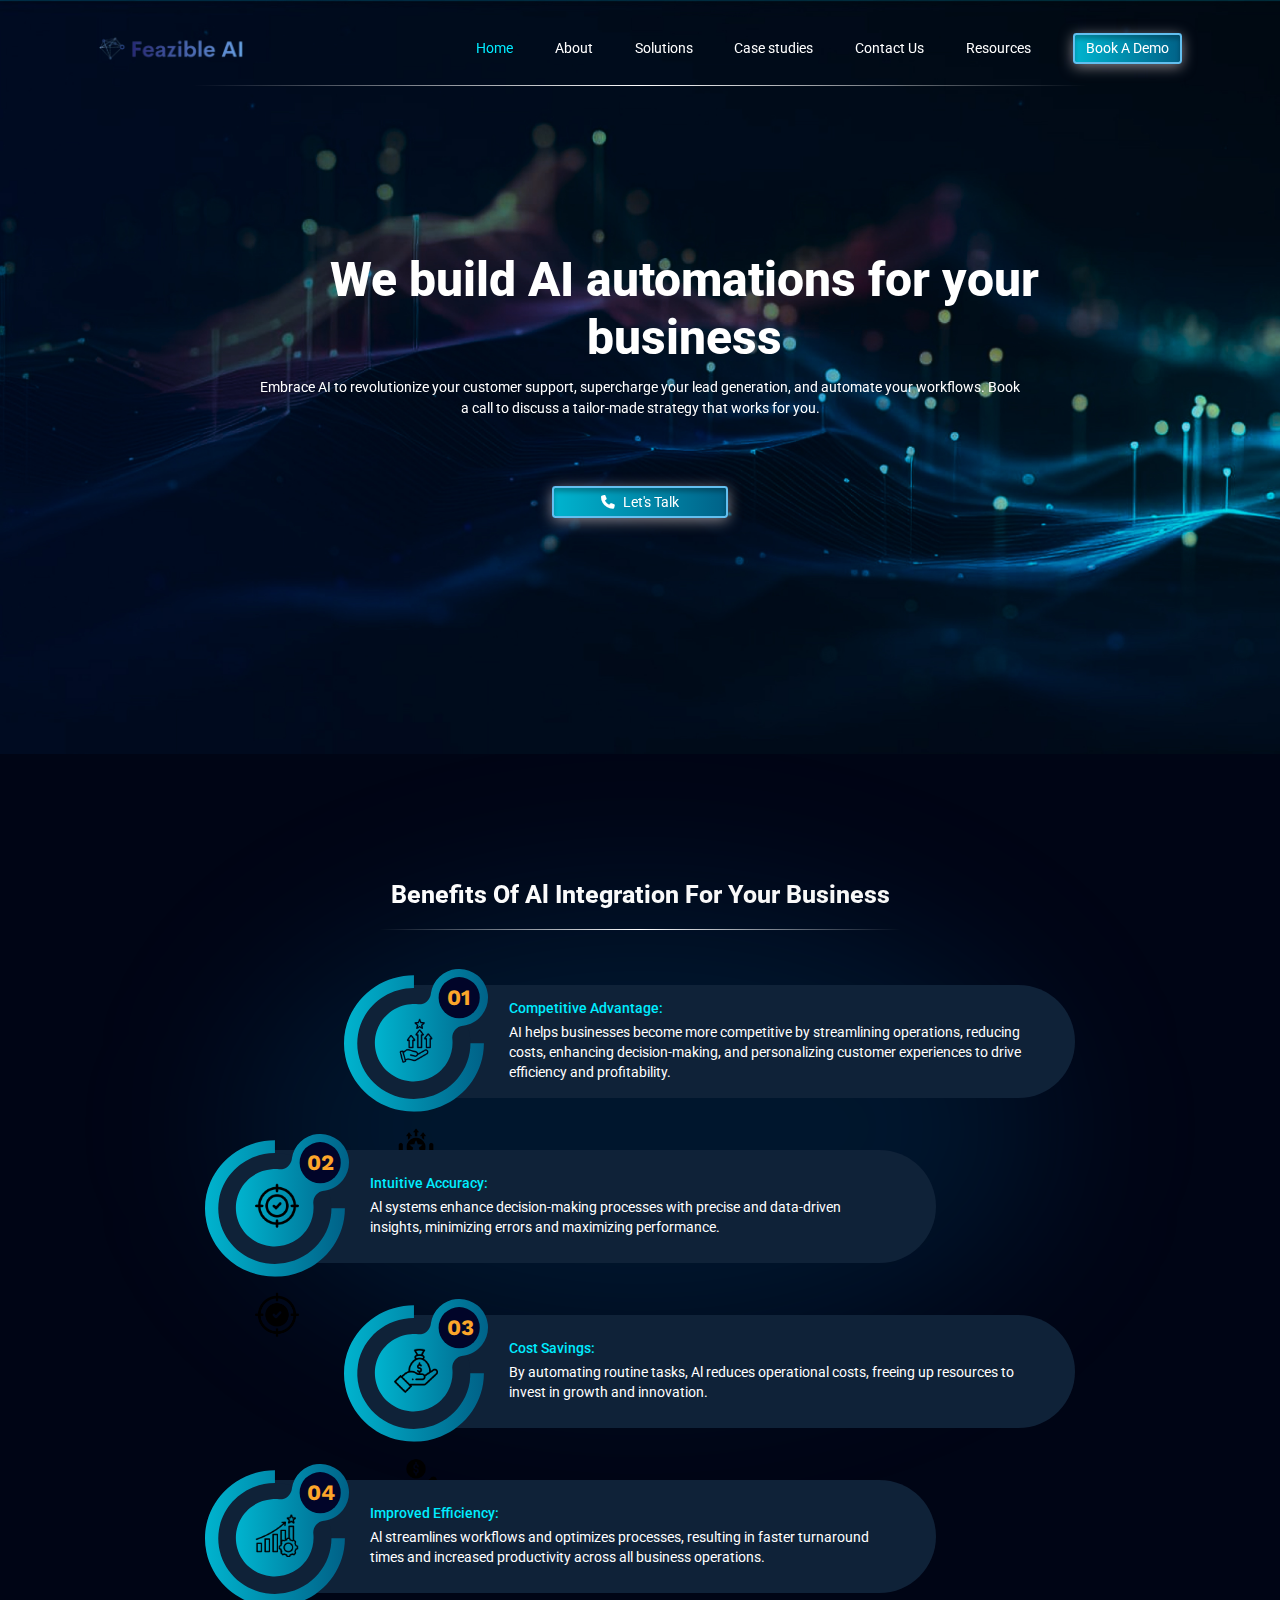
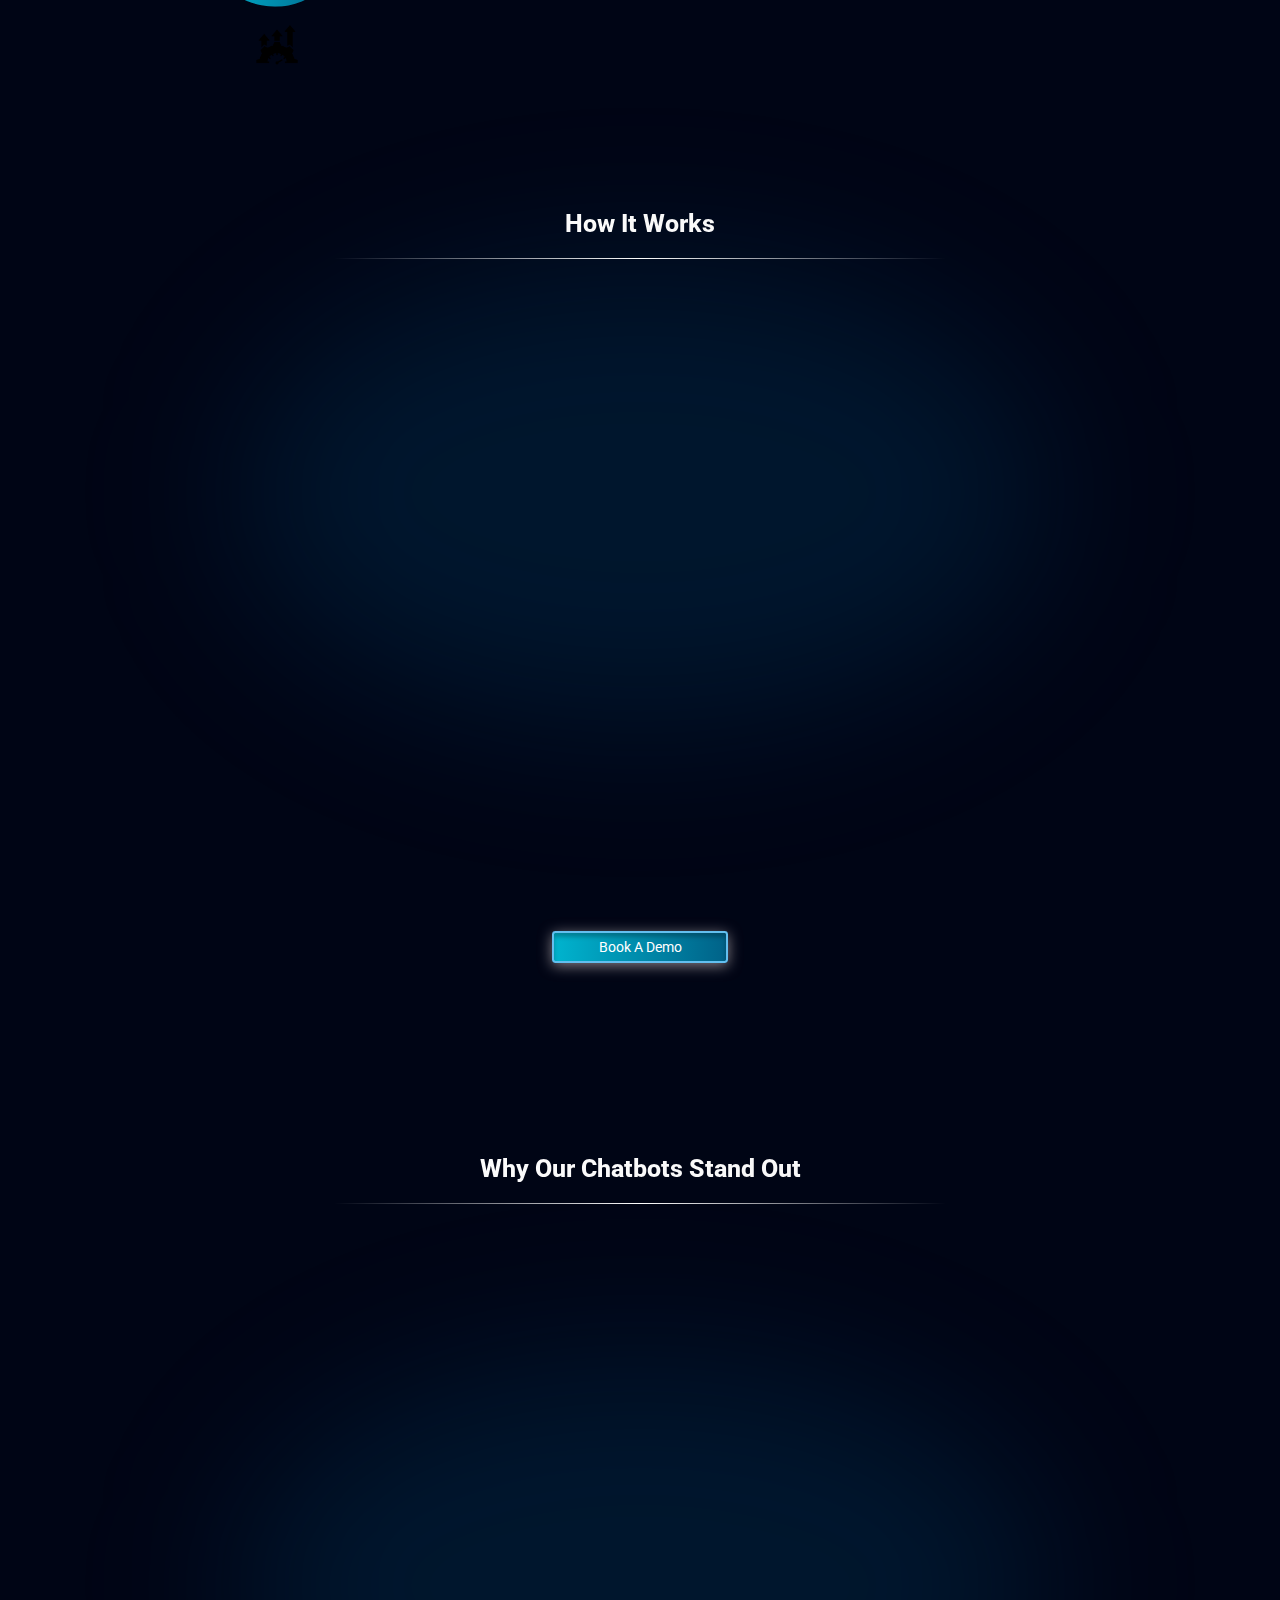
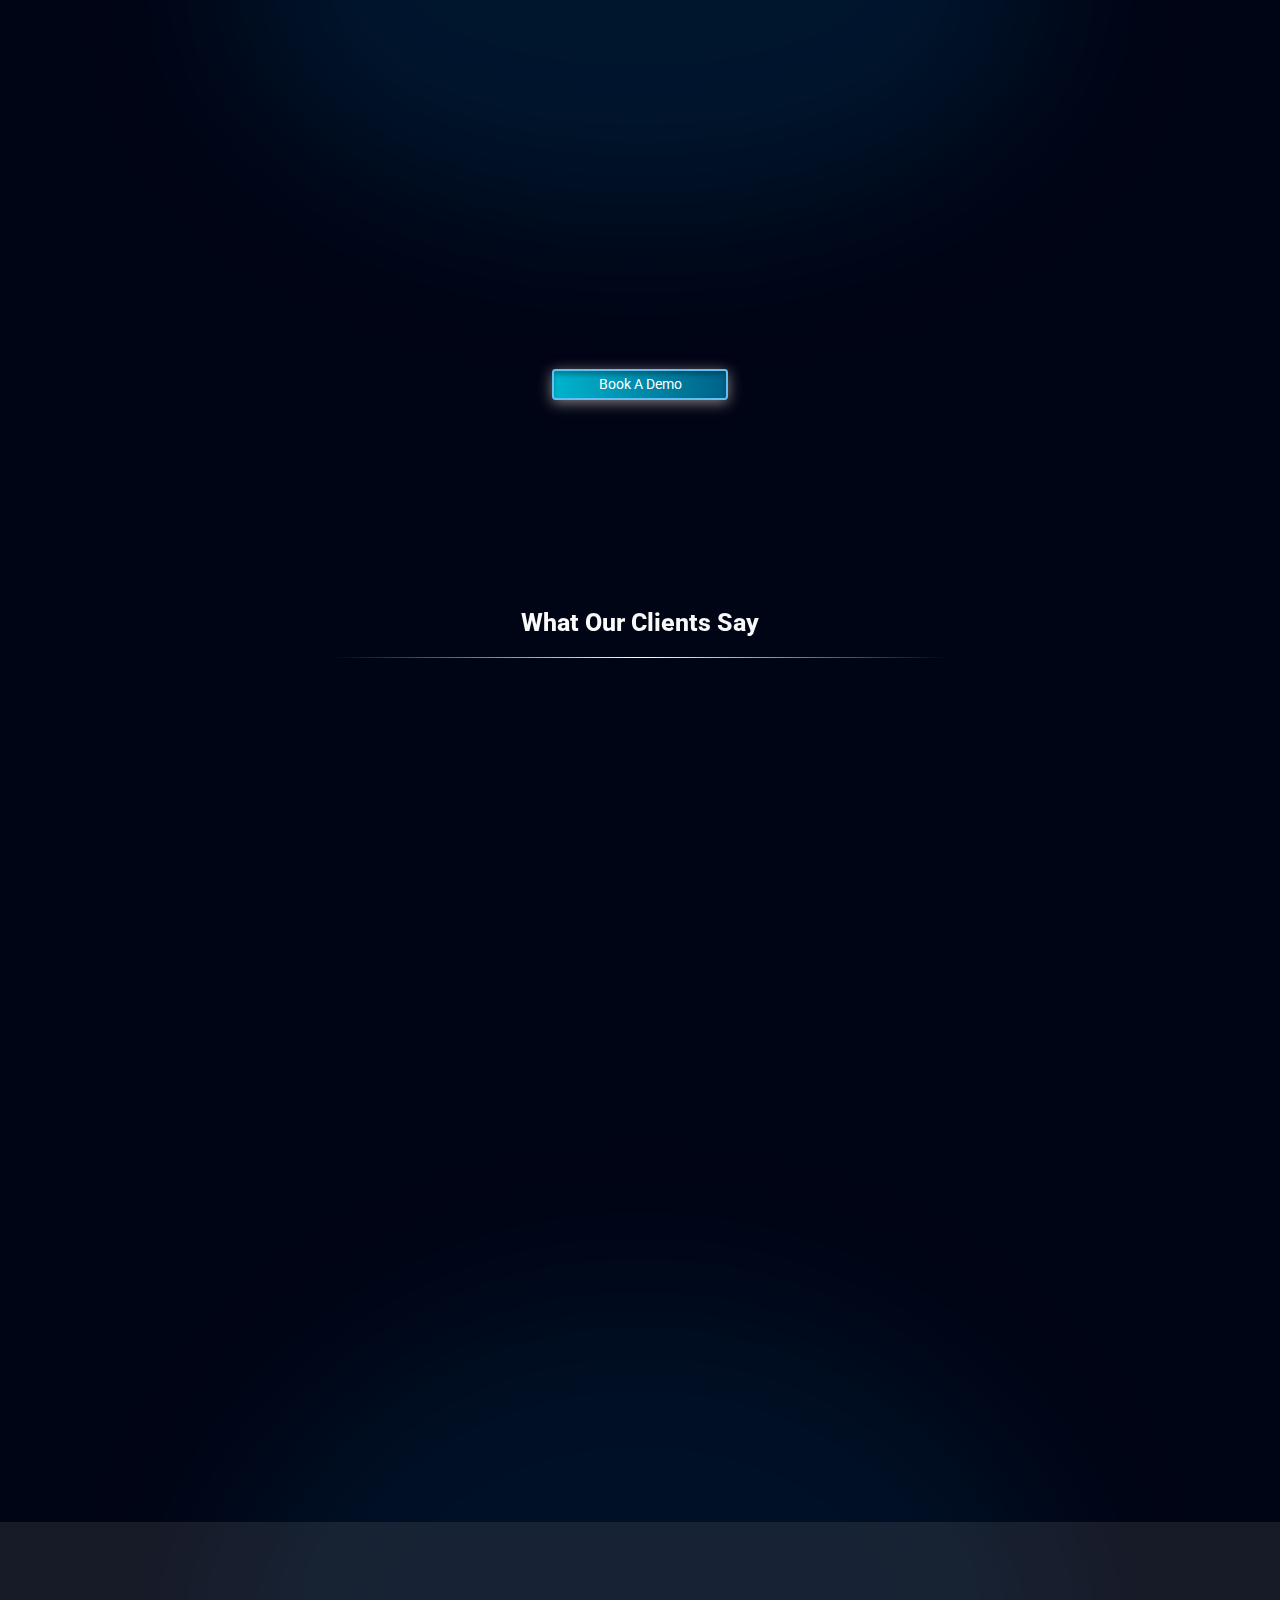
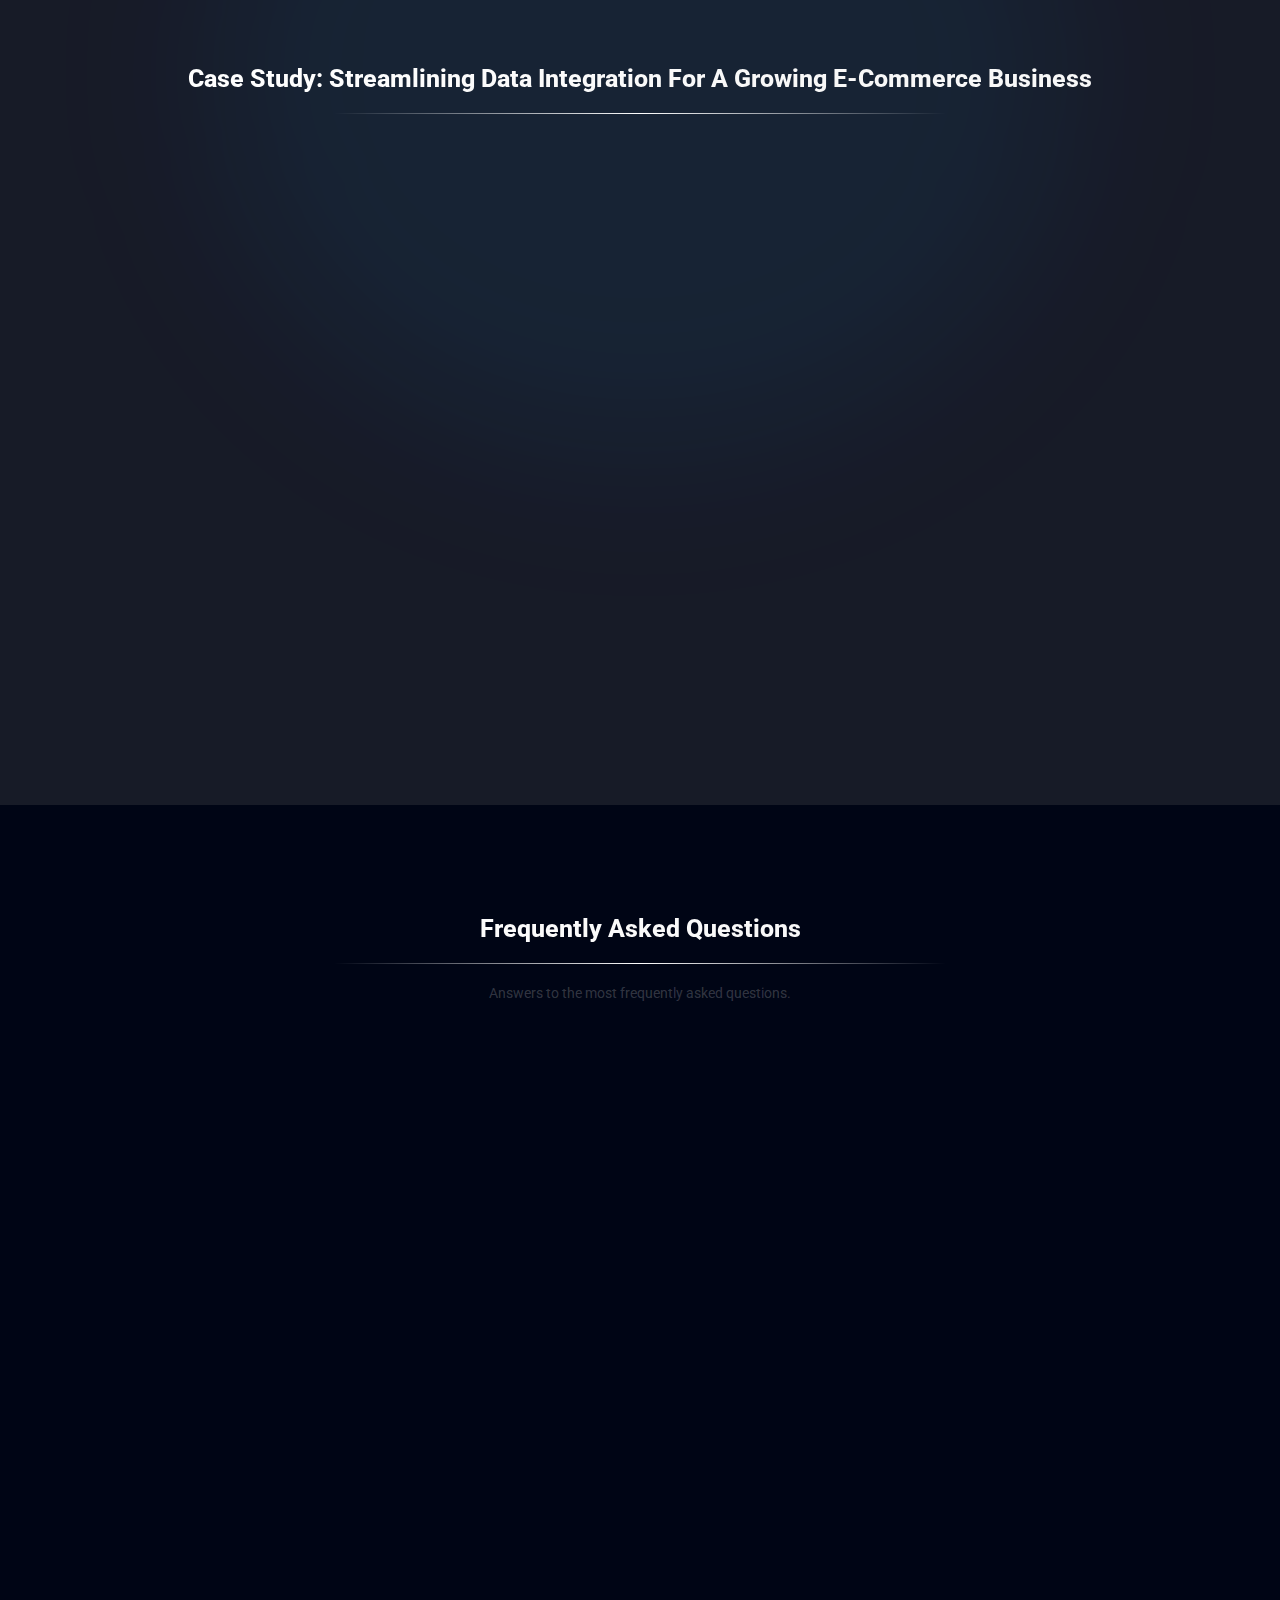
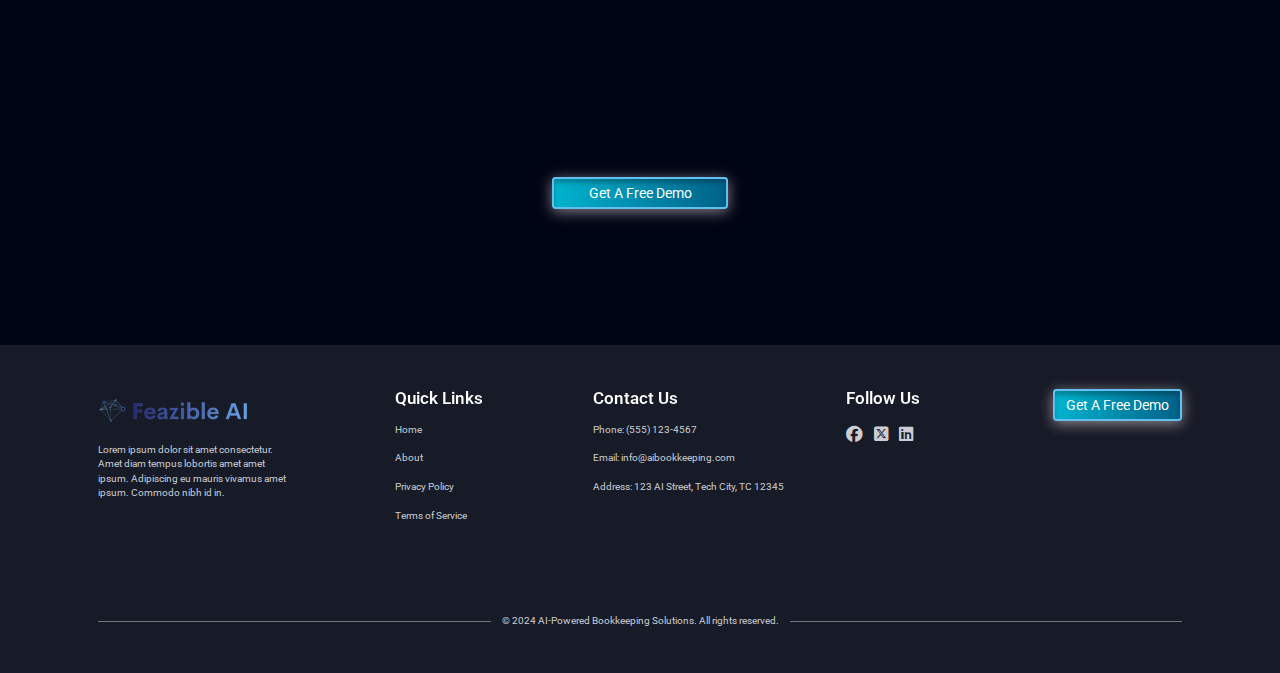
==== chatbot-4.html @ 1bea6822 "added benefits section" ====
<!DOCTYPE html>
<html lang="en">
<head>
    <meta charset="UTF-8">
    <meta name="viewport" content="width=device-width, initial-scale=1.0">
    <link rel="icon" href="favicon.ico" type="image/x-icon">
    <link rel="shortcut icon" href="favicon.ico" type="image/x-icon">
    <title>Feazible AI - Home</title>

    <!-- .......... stylesheets .......... -->
    <link rel="stylesheet" href="assets/css/bootstrap.min.css">
    <link rel="stylesheet" href="assets/css/owl.carousel.min.css">
    <link rel="stylesheet" href="assets/css/style.css">
    <link rel="stylesheet" href="assets/css/aos.css">
    <link rel="stylesheet" href="assets/css/fontawesome.min.css">
</head>
<body>

    <!-- __________________ start header area  __________________ -->
    <header class="header fixed-top">
        <div class="container container_lg">
            <nav class="navbar navbar-expand-xl d-flex justify-content-between py-0">
                <a class="navbar-brand py-0" href="index.html">
                    <img class="header_logo" src="assets/img/feazible-ai.webp" alt="feazible ai">
                </a>
                <div class="header_backDrop"></div>
                <div class="header_navContent" id="header_navContent">
                    <ul class="navbar-nav">
                        <li class="nav-item">
                            <a class="nav-link active" href="index.html">Home</a>
                        </li>
                        <li class="nav-item">
                            <a class="nav-link" href="about.html">About</a>
                        </li>
                        <li class="nav-item">
                            <a class="nav-link" href="solutions.html">Solutions</a>
                        </li>
                        <li class="nav-item">
                            <a class="nav-link" href="case_studies.html">Case studies</a>
                        </li>
                        <li class="nav-item">
                            <a class="nav-link" href="contact_us.html">Contact Us</a>
                        </li>
                        <li class="nav-item">
                            <a class="nav-link" href="resources.html">Resources</a>
                        </li>
                        <li class="nav-item">
                            <a class="btn btn_primary" href="#">Book a demo</a>
                        </li>
                    </ul>
                </div>
                <button class="navbar-toggler menu_toggleBtn" type="button">
                    <span></span>
                    <span></span>
                </button>
            </nav>
        </div>
    </header>
    <!-- __________________ end header area  __________________ -->

    <!-- __________________ start main area  __________________ -->
    <main class="main">

        <!-- ... start hero section ... -->
        <section class="hero_section3">
            <div class="container">
                <div class="row justify-content-center">
                    <div class="col-lg-9">
                        <div class="hero_content">
                            <h1 class="hero_title">We build AI automations for your business</h1>
                            <p class="hero_desc" data-aos="fade-up">Embrace AI to revolutionize your customer support, supercharge your lead generation, and automate your workflows. Book a call to discuss a tailor-made strategy that works for you.</p>
                            <div data-aos="fade-up" data-aos-delay="100">
                                <a class="btn btn_primary" href="#"><i class="fa-solid fa-phone me-2"></i> Let's talk</a>
                            </div>
                        </div>
                    </div>
                </div>
            </div>
        </section>
        <!-- ... end hero section ... -->

        <!-- ... start Benefits of Al Integration for Your Business section ... -->
        <section class="benefits_section">
            <div class="container container_md">
                <div class="wac_content">
                    <h2 class="section_title title_underline">Benefits of Al Integration for Your Business</h2>
                    
                    <div class="benefit_list">
                        <div class="benefit_item">
                            <div class="benefit_content">
                                <div class="benefit_iconBox">
                                    <div class="benefit_num">01</div>
                                    <img class="benefit_icon_1" src="assets/img/chatbot-4/icon-advantage.png" alt="advantage">
                                    <img class="benefit_icon_2" src="assets/img/chatbot-4/icon-advantage-2.png" alt="advantage">
                                </div>
                                <div class="benefit_contentBox">
                                    <h3 class="benefit_title">Competitive Advantage:</h3>
                                    <p class="benefit_desc">AI helps businesses become more competitive by streamlining operations, reducing costs, enhancing decision-making, and personalizing customer experiences to drive efficiency and profitability.</p>
                                </div>
                            </div>
                        </div>
                        <div class="benefit_item">
                            <div class="benefit_content">
                                <div class="benefit_iconBox">
                                    <div class="benefit_num">02</div>
                                    <img class="benefit_icon_1" src="assets/img/chatbot-4/icon-accuracy.png" alt="accuracy">
                                    <img class="benefit_icon_2" src="assets/img/chatbot-4/icon-accuracy-2.png" alt="accuracy">
                                </div>
                                <div class="benefit_contentBox">
                                    <h3 class="benefit_title">Intuitive Accuracy:</h3>
                                    <p class="benefit_desc">Al systems enhance decision-making processes with precise and data-driven insights, minimizing errors and maximizing performance.</p>
                                </div>
                            </div>
                        </div>
                        <div class="benefit_item">
                            <div class="benefit_content">
                                <div class="benefit_iconBox">
                                    <div class="benefit_num">03</div>
                                    <img class="benefit_icon_1" src="assets/img/chatbot-4/icon-savings.png" alt="savings">
                                    <img class="benefit_icon_2" src="assets/img/chatbot-4/icon-savings-2.png" alt="savings">
                                </div>
                                <div class="benefit_contentBox">
                                    <h3 class="benefit_title">Cost Savings:</h3>
                                    <p class="benefit_desc">By automating routine tasks, Al reduces operational costs, freeing up resources to invest in growth and innovation.</p>
                                </div>
                            </div>
                        </div>
                        <div class="benefit_item">
                            <div class="benefit_content">
                                <div class="benefit_iconBox">
                                    <div class="benefit_num">04</div>
                                    <img class="benefit_icon_1" src="assets/img/chatbot-4/icon-efficiency.png" alt="efficiency">
                                    <img class="benefit_icon_2" src="assets/img/chatbot-4/icon-efficiency-2.png" alt="efficiency">
                                </div>
                                <div class="benefit_contentBox">
                                    <h3 class="benefit_title">Improved Efficiency:</h3>
                                    <p class="benefit_desc">Al streamlines workflows and optimizes processes, resulting in faster turnaround times and increased productivity across all business operations.</p>
                                </div>
                            </div>
                        </div>
                    </div>

                </div>
            </div>
        </section>
        <!-- ... end Benefits of Al Integration for Your Business section ... -->

        <!-- ... start how it works section ... -->
        <section class="hiw_section">
            <div class="container">
                <div class="hiw_content">
                    <h2 class="section_title title_underline">how it works</h2>
                    <div class="row hiw_list">
                        <div class="col-lg-4" data-aos="fade-up" data-aos-delay="200">
                            <div class="hiw_item">
                                <h3 class="hiw_title">Understand & Analyze</h3>
                                <p class="hiw_desc">
                                    We start by understanding your unique bookkeeping challenges and reviewing the applications you currently use. <br><br>
                                    From there, we map out the data flow between your systems, ensuring no detail is overlooked.
                                </p>
                                <div class="hiw_itemNum">
                                    <span>01</span>
                                </div>
                            </div>
                        </div>
                        <div class="col-lg-4" data-aos="fade-up" data-aos-delay="0">
                            <div class="hiw_item">
                                <h3 class="hiw_title">Build & Train</h3>
                                <p class="hiw_desc">
                                    We create custom code that integrates all your applications, using advanced techniques like Retrieval-Augmented Generation (RAG), vector embeddings, and API integration. <br><br>
                                    With these methods, we teach the AI to understand your specific needs, ensuring it formats and processes data exactly the way you want.<br><br>
                                    Your data remains secure throughout, hosted on encrypted servers to protect sensitive information.
                                </p>
                                <div class="hiw_itemNum">
                                    <span>02</span>
                                </div>
                            </div>
                        </div>
                        <div class="col-lg-4" data-aos="fade-up" data-aos-delay="200">
                            <div class="hiw_item">
                                <h3 class="hiw_title">Deploy & Integrate</h3>
                                <p class="hiw_desc">
                                    Once trained, we integrate the AI with your system, either directly into your existing software or through a user-friendly interface we provide. <br><br>
                                    Choose to let us manage the back end, or use your own site to access and upload files—it's completely up to you.
                                </p>
                                <div class="hiw_itemNum">
                                    <span>03</span>
                                </div>
                            </div>
                        </div>
                    </div>

                    <div class="text-center">
                        <a class="btn btn_primary" href="#">book a demo</a>
                    </div>
                </div>
            </div>
        </section>
        <!-- ... end how it works section ... -->

        <!-- ... start Why Our Chatbots Stand Out section ... -->
        <section class="woc_section">
            <div class="container">
                <div class="woc_content">
                    <h2 class="section_title title_underline">Why Our Chatbots Stand Out</h2>
                    
                    <div class="woc_items">
                        <div class="woc_item">
                            <div class="woc_itemBox" data-aos="fade-left" data-aos-delay="100">
                                <div class="woc_itemContent">
                                    <h3 class="woc_itemTitle">Human-Like Conversations</h3>
                                    <p class="woc_itemDesc">Our AI understands context, making conversations feel natural and engaging, rather than robotic</p>
                                </div>
                            </div>
                        </div>
                        <div class="woc_item">
                            <div class="woc_itemBox" data-aos="fade-right" data-aos-delay="200">
                                <div class="woc_itemContent">
                                    <h3 class="woc_itemTitle">Multi-Channel Support</h3>
                                    <p class="woc_itemDesc">Deploy your chatbot on your website, mobile app, social media, or messaging platforms, ensuring customers can reach you wherever they are.</p>
                                </div>
                            </div>
                        </div>
                        <div class="woc_item">
                            <div class="woc_itemBox" data-aos="fade-left" data-aos-delay="300">
                                <div class="woc_itemContent">
                                    <h3 class="woc_itemTitle">Advanced Security Protocols</h3>
                                    <p class="woc_itemDesc">From two-factor authentication to encrypted data storage, we ensure that every customer interaction is secure</p>
                                </div>
                            </div>
                        </div>
                        <div class="woc_item">
                            <div class="woc_itemBox" data-aos="fade-right" data-aos-delay="400">
                                <div class="woc_itemContent">
                                    <h3 class="woc_itemTitle">Real-Time Data Access</h3>
                                    <p class="woc_itemDesc">Pulls up-to-date customer information instantly from your internal systems, so responses are always accurate.</p>
                                </div>
                            </div>
                        </div>
                        <div class="woc_item">
                            <div class="woc_itemBox" data-aos="fade-left" data-aos-delay="500">
                                <div class="woc_itemContent">
                                    <h3 class="woc_itemTitle">Continuous Learning</h3>
                                    <p class="woc_itemDesc">The chatbot evolves over time, learning from interactions to improve its responses and provide even better support.</p>
                                </div>
                            </div>
                        </div>
                        <div class="woc_item">
                            <div class="woc_itemBox" data-aos="fade-right" data-aos-delay="600">
                                <div class="woc_itemContent">
                                    <h3 class="woc_itemTitle">Scalable Solutions</h3>
                                    <p class="woc_itemDesc">Whether you need support for a small team or a large enterprise, our AI adapts to your needs and scales effortlessly as your business grows.</p>
                                </div>
                            </div>
                        </div>
                    </div>

                    <div class="text-center">
                        <a class="btn btn_primary" href="#">book a demo</a>
                    </div>
                </div>
            </div>
        </section>
        <!-- ... end Why Our Chatbots Stand Out section ... -->

        <!-- ... start What Our Clients Say section ... -->
        <section class="feedback_section">
            <div class="container">
                <div class="feedback_content">
                    <h2 class="section_title title_underline">What Our Clients Say</h2>
                    
                    <div class="feedback_sliderBox" data-aos="fade-in">
                        <div class="feedback_slider owl-carousel">
                            <div class="feedback_item">
                                <div class="feedback_clientImgBox">
                                    <img class="feedback_clientImg" src="assets/img/home/client-photo.webp" alt="photo" loading="lazy">
                                </div>
                                <div class="feedback_clientInfo">E-Commerce Store Owner</div>
                                <div class="feedback_message">
                                    Integrating our in-house POS system with Xero was a challenge until we found this solution. Now, our data flows smoothly, and it’s easy to track sales from each of our locations
                                </div>
                            </div>
                            <div class="feedback_item">
                                <div class="feedback_clientImgBox">
                                    <img class="feedback_clientImg" src="assets/img/home/client-photo.webp" alt="photo" loading="lazy">
                                </div>
                                <div class="feedback_clientInfo">E-Commerce Store Owner</div>
                                <div class="feedback_message">
                                    Integrating our in-house POS system with Xero was a challenge until we found this solution. Now, our data flows smoothly, and it’s easy to track sales from each of our locations
                                </div>
                            </div>
                            <div class="feedback_item">
                                <div class="feedback_clientImgBox">
                                    <img class="feedback_clientImg" src="assets/img/home/client-photo.webp" alt="photo" loading="lazy">
                                </div>
                                <div class="feedback_clientInfo">E-Commerce Store Owner</div>
                                <div class="feedback_message">
                                    Integrating our in-house POS system with Xero was a challenge until we found this solution. Now, our data flows smoothly, and it’s easy to track sales from each of our locations
                                </div>
                            </div>
                            <div class="feedback_item">
                                <div class="feedback_clientImgBox">
                                    <img class="feedback_clientImg" src="assets/img/home/client-photo.webp" alt="photo" loading="lazy">
                                </div>
                                <div class="feedback_clientInfo">E-Commerce Store Owner</div>
                                <div class="feedback_message">
                                    Integrating our in-house POS system with Xero was a challenge until we found this solution. Now, our data flows smoothly, and it’s easy to track sales from each of our locations
                                </div>
                            </div>
                        </div>
                        <div class="feedback_sliderControl">
                            <button class="btn btn_prev"><i class="fa-solid fa-chevron-left"></i></button>
                            <div class="px-2">
                                <span class="current_number">01</span>
                                <span class="total_number">/ 04</span>
                            </div>
                            <button class="btn btn_next"><i class="fa-solid fa-chevron-right"></i></button>
                        </div>
                    </div>
                </div>
            </div>
        </section>
        <!-- ... end What Our Clients Say section ... -->

        <!-- ... start Case Study section ... -->
        <section class="caseStudy_section">
            <div class="container">
                <div class="caseStudy_content">
                    <h2 class="section_title title_underline">Case Study: Streamlining Data Integration for a Growing E-Commerce Business</h2>
                    <div class="row g-4 g-xl-5">
                        <div class="col-md-6" data-aos="fade-left">
                            <div class="mb-5">
                                <h3 class="caseStudy_title border_left">Client Background</h3>
                                <p class="caseStudy_desc">A financial services firm needed a better way to manage customer inquiries, which ranged from basic account questions to detailed explanations about loans and investments</p>
                            </div>
                            <div>
                                <h3 class="caseStudy_title border_left">The Problem</h3>
                                <div class="caseStudy_desc">
                                    <ul>
                                        <li>
                                            Inconsistent Answers: Their previous chatbot often gave incorrect responses, struggling with industry-specific terms.
                                        </li>
                                        <li>
                                            Complex Questions: Many customer queries were detailed, like “What are the benefits of early loan repayment?” that the chatbot couldn't handle.
                                        </li>
                                        <li>
                                            Integration Issues: Customer data was spread across different systems, making it difficult for the bot to provide accurate, personalized answers.
                                        </li>
                                        <li>
                                            High Support Costs: Human agents were overwhelmed, leading to long wait times and high staffing costs.
                                        </li>
                                    </ul>
                                </div>
                            </div>
                        </div>
                        <div class="col-md-6" data-aos="fade-left" data-aos-delay="50">
                            <div class="mb-5">
                                <h3 class="caseStudy_title border_left">Our Solution</h3>
                                <p class="caseStudy_desc">We created a custom AI chatbot that:</p>
                                <div class="caseStudy_desc">
                                    <ul>
                                        <li>
                                            Learned Industry-Specific Knowledge: The AI was trained to understand the firm’s terminology, providing accurate answers every time.
                                        </li>
                                        <li>
                                            Handled Complex Queries: Advanced AI techniques enabled the bot to answer detailed questions and seamlessly escalate issues to human agents when necessary.
                                        </li>
                                        <li>
                                            Integrated with Internal Systems: The chatbot accessed real-time customer data, delivering accurate, personalized responses without manual lookups.
                                        </li>
                                        <li>
                                            Enhanced Security: We implemented data encryption and multi-step verification to ensure privacy.
                                        </li>
                                    </ul>
                                </div>
                            </div>
                            <div>
                                <h3 class="caseStudy_title border_left">Results</h3>
                                <div class="caseStudy_desc">
                                    <ul>
                                        <li>
                                            Improved Customer Satisfaction: Instant, accurate responses led to happier clients.
                                        </li>
                                        <li>
                                            Reduced Workload: The AI handled 80% of routine inquiries, freeing up human agents for complex cases.
                                        </li>
                                        <li>
                                            Cost Savings: The firm cut down on overtime and staffing needs while providing 24/7 support.
                                        </li>
                                    </ul>
                                </div>
                            </div>
                        </div>
                    </div>
                </div>
            </div>
        </section>
        <!-- ... end Case Study section ... -->

        <!-- ... start faq section ... -->
        <section class="faq_section">
            <div class="container">
                <div class="faq_content">
                    <h2 class="section_title title_underline">Frequently Asked Questions</h2>
                    <p class="section_subtitle">Answers to the most frequently asked questions.</p>
                    

                    <div class="accordion accordion-flush" id="accordionFaq" data-aos="fade-in">
                        <div class="accordion-item">
                            <h3 class="accordion-header">
                                <button class="accordion-button collapsed" type="button" data-bs-toggle="collapse"
                                    data-bs-target="#faq-collapse_1" aria-expanded="false" aria-controls="faq-collapse_1">
                                    How does the chatbot understand my industry?
                                </button>
                            </h3>
                            <div id="faq-collapse_1" class="accordion-collapse collapse" data-bs-parent="#accordionFaq">
                                <div class="accordion-body">
                                    <p>Lorem ipsum dolor sit amet consectetur, adipisicing elit. Placeat ipsa alias quia libero, exercitationem excepturi! In voluptatem amet saepe quia consectetur ex voluptatibus doloremque ab veritatis nemo, architecto distinctio accusamus!</p>
                                </div>
                            </div>
                        </div>
                        <div class="accordion-item">
                            <h3 class="accordion-header">
                                <button class="accordion-button collapsed" type="button" data-bs-toggle="collapse"
                                    data-bs-target="#faq-collapse_2" aria-expanded="false" aria-controls="faq-collapse_2">
                                    How do you keep customer data safe?"
                                </button>
                            </h3>
                            <div id="faq-collapse_2" class="accordion-collapse collapse" data-bs-parent="#accordionFaq">
                                <div class="accordion-body">
                                    <p>Lorem ipsum dolor sit amet consectetur, adipisicing elit. Placeat ipsa alias quia libero, exercitationem excepturi! In voluptatem amet saepe quia consectetur ex voluptatibus doloremque ab veritatis nemo, architecto distinctio accusamus!</p>
                                </div>
                            </div>
                        </div>
                        <div class="accordion-item">
                            <h3 class="accordion-header">
                                <button class="accordion-button collapsed" type="button" data-bs-toggle="collapse"
                                    data-bs-target="#faq-collapse_3" aria-expanded="false" aria-controls="faq-collapse_3">
                                    Can the chatbot handle complex queries?
                                </button>
                            </h2>
                            <div id="faq-collapse_3" class="accordion-collapse collapse" data-bs-parent="#accordionFaq">
                                <div class="accordion-body">
                                    <p>Lorem ipsum dolor sit amet consectetur, adipisicing elit. Placeat ipsa alias quia libero, exercitationem excepturi! In voluptatem amet saepe quia consectetur ex voluptatibus doloremque ab veritatis nemo, architecto distinctio accusamus!</p>
                                </div>
                            </div>
                        </div>
                        <div class="accordion-item">
                            <h3 class="accordion-header">
                                <button class="accordion-button collapsed" type="button" data-bs-toggle="collapse"
                                    data-bs-target="#faq-collapse_4" aria-expanded="false" aria-controls="faq-collapse_4">
                                    Do I need technical skills to use this?
                                </button>
                            </h2>
                            <div id="faq-collapse_4" class="accordion-collapse collapse" data-bs-parent="#accordionFaq">
                                <div class="accordion-body">
                                    <p>Lorem ipsum dolor sit amet consectetur, adipisicing elit. Placeat ipsa alias quia libero, exercitationem excepturi! In voluptatem amet saepe quia consectetur ex voluptatibus doloremque ab veritatis nemo, architecto distinctio accusamus!</p>
                                </div>
                            </div>
                        </div>
                        <div class="accordion-item">
                            <h3 class="accordion-header">
                                <button class="accordion-button collapsed" type="button" data-bs-toggle="collapse"
                                    data-bs-target="#faq-collapse_5" aria-expanded="false" aria-controls="faq-collapse_5">
                                    Where is chat data stored?
                                </button>
                            </h2>
                            <div id="faq-collapse_5" class="accordion-collapse collapse" data-bs-parent="#accordionFaq">
                                <div class="accordion-body">
                                    <p>Lorem ipsum dolor sit amet consectetur, adipisicing elit. Placeat ipsa alias quia libero, exercitationem excepturi! In voluptatem amet saepe quia consectetur ex voluptatibus doloremque ab veritatis nemo, architecto distinctio accusamus!</p>
                                </div>
                            </div>
                        </div>
                        <div class="accordion-item">
                            <h3 class="accordion-header">
                                <button class="accordion-button collapsed" type="button" data-bs-toggle="collapse"
                                    data-bs-target="#faq-collapse_6" aria-expanded="false" aria-controls="faq-collapse_6">
                                    Will this slow my website down?
                                </button>
                            </h2>
                            <div id="faq-collapse_6" class="accordion-collapse collapse" data-bs-parent="#accordionFaq">
                                <div class="accordion-body">
                                    <p>Lorem ipsum dolor sit amet consectetur, adipisicing elit. Placeat ipsa alias quia libero, exercitationem excepturi! In voluptatem amet saepe quia consectetur ex voluptatibus doloremque ab veritatis nemo, architecto distinctio accusamus!</p>
                                </div>
                            </div>
                        </div>
                        <div class="accordion-item">
                            <h3 class="accordion-header">
                                <button class="accordion-button collapsed" type="button" data-bs-toggle="collapse"
                                    data-bs-target="#faq-collapse_7" aria-expanded="false" aria-controls="faq-collapse_7">
                                    What happens if the chatbot can't answer a question?
                                </button>
                            </h2>
                            <div id="faq-collapse_7" class="accordion-collapse collapse" data-bs-parent="#accordionFaq">
                                <div class="accordion-body">
                                    <p>Lorem ipsum dolor sit amet consectetur, adipisicing elit. Placeat ipsa alias quia libero, exercitationem excepturi! In voluptatem amet saepe quia consectetur ex voluptatibus doloremque ab veritatis nemo, architecto distinctio accusamus!</p>
                                </div>
                            </div>
                        </div>
                        <div class="accordion-item">
                            <h3 class="accordion-header">
                                <button class="accordion-button collapsed" type="button" data-bs-toggle="collapse"
                                    data-bs-target="#faq-collapse_8" aria-expanded="false" aria-controls="faq-collapse_8">
                                    Can the chatbot understand industry-specific terms?
                                </button>
                            </h2>
                            <div id="faq-collapse_8" class="accordion-collapse collapse" data-bs-parent="#accordionFaq">
                                <div class="accordion-body">
                                    <p>Lorem ipsum dolor sit amet consectetur, adipisicing elit. Placeat ipsa alias quia libero, exercitationem excepturi! In voluptatem amet saepe quia consectetur ex voluptatibus doloremque ab veritatis nemo, architecto distinctio accusamus!</p>
                                </div>
                            </div>
                        </div>
                        <div class="accordion-item">
                            <h3 class="accordion-header">
                                <button class="accordion-button collapsed" type="button" data-bs-toggle="collapse"
                                    data-bs-target="#faq-collapse_9" aria-expanded="false" aria-controls="faq-collapse_9">
                                    Can the chatbot handle multiple languages?
                                </button>
                            </h2>
                            <div id="faq-collapse_9" class="accordion-collapse collapse" data-bs-parent="#accordionFaq">
                                <div class="accordion-body">
                                    <p>Lorem ipsum dolor sit amet consectetur, adipisicing elit. Placeat ipsa alias quia libero, exercitationem excepturi! In voluptatem amet saepe quia consectetur ex voluptatibus doloremque ab veritatis nemo, architecto distinctio accusamus!</p>
                                </div>
                            </div>
                        </div>
                        <div class="accordion-item">
                            <h3 class="accordion-header">
                                <button class="accordion-button collapsed" type="button" data-bs-toggle="collapse"
                                    data-bs-target="#faq-collapse_10" aria-expanded="false" aria-controls="faq-collapse_10">
                                    Can I customize the chatbot’s responses?
                                </button>
                            </h2>
                            <div id="faq-collapse_10" class="accordion-collapse collapse" data-bs-parent="#accordionFaq">
                                <div class="accordion-body">
                                    <p>Lorem ipsum dolor sit amet consectetur, adipisicing elit. Placeat ipsa alias quia libero, exercitationem excepturi! In voluptatem amet saepe quia consectetur ex voluptatibus doloremque ab veritatis nemo, architecto distinctio accusamus!</p>
                                </div>
                            </div>
                        </div>
                    </div>

                    <div class="text-center">
                        <a class="btn btn_primary" href="#">Get a free demo</a>
                    </div>
                </div>
            </div>
        </section>
        <!-- ... end faq section ... -->

    </main>
    <!-- __________________ end main area  __________________ -->

    <!-- __________________ start footer area  __________________ -->
    <footer class="footer">
        <div class="container container_lg">
            <div class="footer_top">
                <div class="row g-4">
                    <div class="footer_col_1">
                        <div class="footer_colContent">
                            <a class="footer_brand d-inline-block" href="index.html">
                                <img class="footer_logo" src="assets/img/feazible-ai.webp" alt="feazible ai">
                            </a>
                            <p class="fs_14 c_gray">Lorem ipsum dolor sit amet consectetur. Amet diam tempus lobortis amet amet ipsum. Adipiscing eu mauris vivamus amet ipsum. Commodo nibh id in.</p>
                        </div>
                    </div>
                    <div class="col-sm-6 col-md-3 footer_col_2">
                        <div class="footer_colContent">
                            <h2 class="footer_colTitle">Quick Links</h2>
                            <ul class="footer_nav">
                                <li class="footer_navItem">
                                    <a class="footer_navLink" href="#">Home</a>
                                </li>
                                <li class="footer_navItem">
                                    <a class="footer_navLink" href="#">About</a>
                                </li>
                                <li class="footer_navItem">
                                    <a class="footer_navLink" href="#">Privacy Policy</a>
                                </li>
                                <li class="footer_navItem">
                                    <a class="footer_navLink" href="#">Terms of Service</a>
                                </li>
                            </ul>
                        </div>
                    </div>
                    <div class="col-sm-6 col-md-3 footer_col_3">
                        <div class="footer_colContent">
                            <h2 class="footer_colTitle">Contact Us</h2>
                            <ul class="footer_nav">
                                <li class="footer_navItem">
                                    Phone: <a class="footer_navLink" href="tel:(555) 123-4567">(555) 123-4567</a>
                                </li>
                                <li class="footer_navItem">
                                    Email: <a class="footer_navLink" href="mailto:info@aibookkeeping.com">info@aibookkeeping.com</a>
                                </li>
                                <li class="footer_navItem">
                                    Address: <a class="footer_navLink" href="#">123 AI Street, Tech City, TC 12345</a>
                                </li>
                            </ul>
                        </div>
                    </div>
                    <div class="col-sm-6 col-md-3 footer_col_4">
                        <div class="footer_colContent">
                            <h2 class="footer_colTitle">Follow Us</h2>
                            <ul class="footer_nav footer_social_nav">
                                <li class="footer_navItem">
                                    <a class="footer_navLink" href="#" target="_blank"><i class="fa-brands fa-facebook"></i></a>
                                </li>
                                <li class="footer_navItem">
                                    <a class="footer_navLink" href="#" target="_blank"><i class="fa-brands fa-square-x-twitter"></i></a>
                                </li>
                                <li class="footer_navItem">
                                    <a class="footer_navLink" href="#" target="_blank"><i class="fa-brands fa-linkedin"></i></a>
                                </li>
                            </ul>
                        </div>
                    </div>
                    <div class="col-sm-6 col-md-3 footer_col_5">
                        <div class="footer_colContent text-center text-md-end">
                            <a class="btn btn_primary" href="#">Get a free demo</a>
                        </div>
                    </div>
                </div>
            </div>
            <div class="footer_bottom">
                <span>&copy; 2024 AI-Powered Bookkeeping Solutions. All rights reserved.</span>
            </div>
        </div>
    </footer>
    <!-- __________________ end footer area  __________________ -->

    <!-- .......... scripts .......... -->
    <script src="assets/js/jquery-3.7.1.min.js"></script>
    <script src="assets/js/bootstrap.bundle.min.js"></script>
    <script src="assets/js/owl.carousel.min.js"></script>
    <script src="assets/js/aos.js"></script>
    <script src="assets/js/script.js"></script>
</body>
</html>
---- assets/css/style.css ----
/* @import url('https://fonts.googleapis.com/css2?family=Manrope:wght@200..800&family=Poppins:ital,wght@0,100;0,200;0,300;0,400;0,500;0,600;0,700;0,800;0,900;1,100;1,200;1,300;1,400;1,500;1,600;1,700;1,800;1,900&family=Roboto+Slab:wght@100..900&family=Roboto:ital,wght@0,100;0,300;0,400;0,500;0,700;0,900;1,100;1,300;1,400;1,500;1,700;1,900&family=Work+Sans:ital,wght@0,100..900;1,100..900&display=swap'); */
@import url('https://fonts.googleapis.com/css2?family=Manrope:wght@400&family=Poppins:wght@400;500;700;800&family=Roboto:wght@400;500;600;700;800&family=Roboto+Slab:wght@500&family=Work+Sans:wght@600&display=swap');
@font-face {
  font-family: "Helvetica Neue";
  src: url("../fonts/HelveticaNeueLight.otf");
}
:root {
  --ff_work_sans: "Work Sans", sans-serif;
  --ff_roboto_slab: "Roboto Slab", serif;
  --ff_roboto: "Roboto", sans-serif;
  --ff_poppins: "Poppins", sans-serif;
  --ff_manrope: "Manrope", sans-serif;
  --ff_helvetica_neue:  "Helvetica Neue", sans-serif;

  --fs_14: 0.875rem;
  --fs_16: 1rem;
  --fs_19: 1.2277rem;
  --fs_20: 1.25rem;
  --fs_24: 1.5rem;
  --fs_32: 2rem;
  --fs_36: 2.25rem;
  --fs_46: 2.875rem;
  --fs_56: 3.5rem;
  --fs_70: 4.375rem;
  --fs_128: 8rem;

  --c_primary: #00ECFF;
  --c_warning:#FCA62A;
  --c_black: #000000;
  --c_dark:#000515;
  --c_gray:#CBCDD3;
  --c_white: #ffffff;
  --c_whiteLt: #ffffff66; /* 40% */
  --c_whiteLt2: #ffffff33; /* 20% */

  --bg_primary: #00ECFF;
  --bg_primaryGrd:linear-gradient(90deg, #00ECFF -68.96%, #006288 100%);
  --bg_borderGrd:linear-gradient(to right, #99999900,#ffffff,#99999900);
  --bg_black: #000000;
  --bg_dark:#000515;
  --bg_dark2:#1C2030;
  --bg_dark3:#0e1d32;
  --bg_gray: #33353F;
  --bg_light:#71717133; /* 20% */
  --bg_white: #ffffff;
}
body {
  font-family: var(--ff_roboto);
  color: var(--c_white);
  background: var(--bg_dark);
  line-height: 1.5;
}
p,ul,input,button{
  font-size: var(--fs_19);
}
.ff_work_sans{font-family: var(--ff_work_sans);}
.ff_roboto_slab{font-family: var(--ff_roboto_slab);}
.ff_roboto{font-family: var(--ff_roboto);}
.ff_poppins{font-family: var(--ff_poppins);}
.ff_manrope{font-family: var(--ff_manrope);}
.ff_helvetica_neue{font-family: var(--ff_helvetica_neue);}

.fs_14{font-size: var(--fs_14);}
.fs_16{font-size: var(--fs_16);}
.fs_19{font-size: var(--fs_19);}
.fs_20{font-size: var(--fs_20);}
.fs_24{font-size: var(--fs_24);}
.fs_32{font-size: var(--fs_32);}
.fs_36{font-size: var(--fs_36);}
.fs_46{font-size: var(--fs_46);}
.fs_56{font-size: var(--fs_56);}
.fs_70{font-size: var(--fs_70);}
.fs_128{font-size: var(--fs_128);}

.c_primary{color: var(--c_primary);}
.c_warning{color: var(--c_warning);}
.c_black{color: var(--c_black);}
.c_dark{color: var(--c_dark);}
.c_gray{color: var(--c_gray);}
.c_white{color: var(--c_white);}
.c_whiteLt{color: var(--c_whiteLt);}
.c_whiteLt2{color: var(--c_whiteLt2);}

.bg_primary{background-color: var(--bg_primary);}
.bg_primaryGrd{background: var(--bg_primaryGrd);}
.bg_black{background-color: var(--bg_black);}
.bg_dark{background-color: var(--bg_dark);}
.bg_dark2{background-color: var(--bg_dark2);}
.bg_gray{background-color: var(--bg_gray);}
.bg_white{background-color: var(--bg_white);}


.btn{
  font-size: var(--fs_20);
  line-height: 1.2;
  padding: 0.5rem 1rem;
  text-transform: capitalize;
  border-radius: 0.3125rem;
}
.btn:active{
  -webkit-transform: scale(0.96);
      -ms-transform: scale(0.96);
          transform: scale(0.96);
  -webkit-transition: 0.3s;
  -o-transition: 0.3s;
  transition: 0.3s;
}
.btn_primary{
  color: var(--c_white);
  background: var(--bg_primaryGrd);
  border: 2px solid #63BFEF;
  -webkit-box-shadow: 0rem 0.25rem 1.25rem rgba(243, 225, 225, 0.55), inset 0px 4px 4px rgba(0, 0, 0, 0.25);
          box-shadow: 0rem 0.25rem 1.25rem rgba(243, 225, 225, 0.55), inset 0px 4px 4px rgba(0, 0, 0, 0.25);
}

.btn_warning{
  color: var(--c_white);
  background: -o-linear-gradient(top, #F58B21 -121.31%, #F5B419 80.97%);
  background: -webkit-gradient(linear, left top, left bottom, color-stop(-121.31%, #F58B21), color-stop(80.97%, #F5B419));
  background: linear-gradient(180deg, #F58B21 -121.31%, #F5B419 80.97%);
  border: 2px solid #FFCD5C;
  -webkit-box-shadow: inset 0rem 0.25rem 0.25rem rgba(0, 0, 0, 0.25);
          box-shadow: inset 0rem 0.25rem 0.25rem rgba(0, 0, 0, 0.25);
}
@media(min-width:1200px){
  .container{
    max-width: 94.375rem; /* 1510px */
  }
  .container_sm{
    max-width: 72.5rem; /* 1126px */
  }
  .container_md{
    max-width: 80.625rem; /* 1265px */
  }
  .container_lg{
    max-width: 100rem; /* 1600px */
  }
}
@media(max-width:1799.98px){
  html{
    font-size: 12px;
  }
}
@media(max-width:1399.98px){
  html{
    font-size: 11px;
  }
}
@media(max-width:575.98px){
  :root {
    --fs_36: 2.2rem;
    --fs_46: 2.5rem;
    --fs_56: 3rem;
    --fs_70: 3.5rem;
    --fs_128: 6rem;
  }
  .container{
    padding-left: 1.8rem;
    padding-right: 1.8rem;
  }
}
/* _______________________ start home page _______________________ */

/* ... start header section ... */
.header {
  padding: 2.5rem 0rem 1.5rem;
  background-color: transparent;
  -webkit-transition: padding 0.3s;
  -o-transition: padding 0.3s;
  transition: padding 0.3s;
}
.header::after{
  content: "";
  position: absolute;
  bottom: 0rem;
  left: 50%;
  width: 70%;
  height: 1px;
  background: var(--bg_borderGrd);
  -webkit-transform: translateX(-50%);
      -ms-transform: translateX(-50%);
          transform: translateX(-50%);
}

.scrolled_header .header {
  padding: 0.8rem 0rem;
  background-color: var(--bg_dark);
}
.header_logo {
  width: 14rem;
  height: 3.8125rem;
  -o-object-fit: contain;
  object-fit: contain;
}
.header_backDrop {
  display: none;
}
.header .navbar-nav {
  -webkit-box-align: center;
      -ms-flex-align: center;
          align-items: center;
}
.header .nav-item {
  margin-left: 3.8rem;
}
.header .nav-link {
  display: inline-block;
  color: var(--c_white);
  font-size: var(--fs_20);
  padding: 0px !important;
  position: relative;
}
.header .nav-link:hover,
.header .nav-link.active {
  color: var(--c_primary);
}
.header .nav-link:hover::before,
.header .nav-link.active::before {
  width: 100%;
}
@media (max-width: 1199.98px) {
  .header {
    padding: 1.5rem 0rem;
    border-bottom: 1px solid transparent;
  }

  .scrolled_header .header {
    padding: 1.5rem 0rem;
  }

  .navbar-brand,
  .menu_toggleBtn {
    position: relative;
    z-index: 1005;
  }

  .menu_toggleBtn {
    width: 36px;
    height: 36px;
    background: #ffffff20;
    -webkit-box-shadow: none !important;
    box-shadow: none !important;
  }

  .menu_toggleBtn span {
    display: block;
    width: 100%;
    border-bottom: 2px solid var(--c_white);
    margin: 8px 0px;
    -webkit-transition: 0.3s;
    -o-transition: 0.3s;
    transition: 0.3s;
  }

  .active_header .menu_toggleBtn span:nth-of-type(1) {
    -webkit-transform: rotate(45deg) translate(3px, 3px);
    -ms-transform: rotate(45deg) translate(3px, 3px);
    transform: rotate(45deg) translate(3px, 3px);
  }

  .active_header .menu_toggleBtn span:nth-of-type(2) {
    -webkit-transform: rotate(-45deg) translate(4px, -4px);
    -ms-transform: rotate(-45deg) translate(4px, -4px);
    transform: rotate(-45deg) translate(4px, -4px);
  }

  .header_navContent {
    position: fixed;
    z-index: 1000;
    top: 0px;
    left: 0px;
    background-color: var(--bg_dark);
    width: 100%;
    height: 100%;
    padding: 75px 16px 16px;
    display: -webkit-box;
    display: -ms-flexbox;
    display: flex;
    -webkit-box-orient: vertical;
    -webkit-box-direction: normal;
    -ms-flex-direction: column;
    flex-direction: column;
  }

  .header .header_navContent {
    -webkit-transform: translateY(-105%);
    -ms-transform: translateY(-105%);
    transform: translateY(-105%);
    -webkit-transition: 0.3s;
    -o-transition: 0.3s;
    transition: 0.3s;
    overflow-y: auto;
  }

  .header.active_header .header_navContent {
    -webkit-transform: translateY(0%);
    -ms-transform: translateY(0%);
    transform: translateY(0%);
  }

  .header .navbar-nav {
    padding-right: 0px;
    padding-top: 16px;
    -webkit-box-flex: 1;
    -ms-flex-positive: 1;
    flex-grow: 1;
  }

  .header_navContent>* {
    opacity: 0;
    -webkit-transition: 1s;
    -o-transition: 1s;
    transition: 1s;
  }

  .active_header .header_navContent>* {
    opacity: 1;
  }

  .header .nav-item {
    margin: 0px 0px 16px;
  }

  .header .nav-link {
    margin-left: 0px;
    padding: 8px !important;
    border-radius: 50rem;
    text-align: center;
    width: 100%;
  }

  .header .nav-link::before {
    height: 1px;
  }

  .header .nav-link:hover {
    background-color: var(--bg_light);
  }

  .header.active_header .header_backDrop {
    display: block;
    position: fixed;
    z-index: 999;
    top: 0px;
    left: 0px;
    right: 0px;
    bottom: 0px;
    background-color: #00000080;
  }
}
/* ... end header section ... */

/* ... start hero section ... */
.main{
  max-width: 100vw;
  overflow: hidden;
}
.main .btn_primary,
.main .btn_warning{
  min-width: 16rem;
}
.hero_section{
  background-image: url("../img/home/hero-bg.svg");
  background-repeat: no-repeat;
  background-position: center bottom;
  padding-top: 7.8125rem;
  padding-bottom: 12rem;
}
.hero_content{
  position: relative;
  z-index: 1;
  padding: 11.8rem 2rem 0rem 2rem;
}
.hero_title{
  font-size: var(--fs_70);
  font-weight: 800;
  margin-right: -8rem;
  margin-bottom: 1rem;
}
.hero_desc{
  margin-bottom: 6.2rem;
}
.hero_imgBox{
  mix-blend-mode: lighten;
}
.hero_img{
  -webkit-transform: translate(-11%,20%) scale(1.86);
      -ms-transform: translate(-11%,20%) scale(1.86);
          transform: translate(-11%,20%) scale(1.86);
  /* mix-blend-mode: lighten; */
}
@media(max-width:991.98px){
  .hero_section{
    padding-top: 8rem;
    padding-bottom: 8rem;
  }
  .hero_content{
    padding: 5rem 0rem 0rem;
  }
  .hero_title {
    margin-right: 0rem;
  }
  .hero_desc {
    margin-bottom: 3rem;
  }
  .hero_imgBox{
    width: 80%;
    margin: auto;
  }
  .hero_img {
    -webkit-transform: scale(1.5);
        -ms-transform: scale(1.5);
            transform: scale(1.5);
  }
}
/* ... end hero section ... */

/* ... start video intro section ... */
.video_wrapper {
  position: relative;
  overflow: hidden;
  width: 100%;
  padding-top: 56.25%; 
}
.video_wrapper iframe,
.video_wrapper video {
  position: absolute;
  top: 0;
  left: 0;
  bottom: 0;
  right: 0;
  width: 100%;
  height: 100%;
  border-radius: 2.5rem;
}
/* ... end video intro section ... */

/* ... start intro section ... */
h2,
.section_title{
  font-size: var(--fs_36);
  line-height: 1.1667em;
  font-weight: 800;
  text-transform: capitalize;
  background: -o-linear-gradient(353.03deg, #FFFFFF 4.98%, #F8F8F8 63.11%);
  background: linear-gradient(96.97deg, #FFFFFF 4.98%, #F8F8F8 63.11%);
  -webkit-background-clip: text;
  -webkit-text-fill-color: transparent;
  background-clip: text;
  text-fill-color: transparent;
  margin-bottom: 0.5em;
}
.section_desc{
  margin-bottom: 4.7rem;
}
.intro_section{
  padding: 10rem 0rem 2.5rem;
}
.intro_content{
  padding-top: 8.8rem;
  margin-right: 4.5rem;
}
.intro_imgBox{
  margin-left: -5%;
  mix-blend-mode: lighten;
}
.intro_imgBox img{
  -webkit-transform: scale(1.45);
      -ms-transform: scale(1.45);
          transform: scale(1.45);
}
@media(max-width:991.98px){
  .intro_content {
    padding-top: 0rem;
    margin-right: 0rem;
  }
  .intro_imgBox {
    margin-left: atu;
    width: 65%;
    margin: auto;
  }
}
/* ... end intro section ... */


/* ... start challenges section ... */
.challenges_section{
  padding: 5.5rem 0rem 12rem;
  position: relative;
  /* background-image: url("../img/home/challenges_bg.webp");
  background-size: 26.25rem;
  background-repeat: no-repeat;
  background-position: left bottom; */
}
.challenges_section::before{
  content: "";
  position: absolute;
  z-index: -1;
  font-size: 93.75rem;
  width: 1em;
  height: 1em;
  border-radius: 50%;
  background: rgba(1, 122, 186, 0.1);
  -webkit-filter: blur(116.05px);
          filter: blur(116.05px);
  left: 50%;
  top: 0%;
  -webkit-transform: translate(-50%,-30%);
      -ms-transform: translate(-50%,-30%);
          transform: translate(-50%,-30%);
  pointer-events: none;
  -webkit-user-select: none;
     -moz-user-select: none;
      -ms-user-select: none;
          user-select: none;

}
.title_underline{
  text-align: center;
}
.title_underline::after{
  content: "";
  display: block;
  width: 60%;
  height: 1px;
  background: var(--bg_borderGrd);
  margin: 0.7778em auto;
}
.challenges_section .section_title{
  margin-bottom: 2.4rem;
}
.challenges_section .section_desc{
  margin: auto;
  margin-bottom: 3.5rem;
}
.challenges_list{
  margin-bottom: 0rem;
  padding-left: 0rem;
  list-style: none;
}
.challenges_list li{
  margin-bottom: 1.9rem;
  background-image: url("../img/home/icon-check.svg");
  background-repeat: no-repeat;
  background-size: 1em 1em;
  padding-left: 1.5em;
  background-position: left top 0.2em;
}
@media(max-width:991.98px){
  .challenges_section {
    padding: 5rem 0rem;
  }
}
@media(max-width:991.98px){
  .challenges_section .section_desc {
    max-width: 100%;
  }
}
/* ... end challenges section ... */

/* ... start platform section ... */
.platform_section{
  padding: 3.2rem 0rem 4rem;
  position: relative;
}
.platform_section::before{
  content: "";
  position: absolute;
  z-index: -1;
  left: 50%;
  bottom: -0.2em;
  font-size: 73.625rem;
  width: 1em;
  height: 0.562em;
  border-radius: 50%;
  -webkit-transform: translateX(-50%);
      -ms-transform: translateX(-50%);
          transform: translateX(-50%);
  background: rgba(1, 122, 186, 0.15);
  -webkit-filter: blur(7.2531rem);
          filter: blur(7.2531rem);
  -webkit-user-select: none;
     -moz-user-select: none;
      -ms-user-select: none;
          user-select: none;
}
.platform_section .section_title{
  margin-bottom: 8.125rem;
}
.platform_list{
  --bs-gutter-x: 1.9rem;
  --bs-gutter-y: 1.9rem;
  margin-bottom: 6.4rem;
}
.platform_item{
  text-align: center;
  padding: 1.5rem 1.25rem 0.625rem;
  background: -o-linear-gradient(left top, rgba(255, 255, 255, 0.23), rgba(255, 255, 255, 0.14));
  background: -webkit-gradient(linear, left top, right bottom, from(rgba(255, 255, 255, 0.23)), to(rgba(255, 255, 255, 0.14)));
  background: linear-gradient(to right bottom, rgba(255, 255, 255, 0.23), rgba(255, 255, 255, 0.14));
  border-radius: 0.75rem;
  position: relative;
  min-height: 100%;

}
.platform_item:hover{
  background: -o-linear-gradient(left,#00BED7,#006288);
  background: -webkit-gradient(linear,left top, right top,from(#00BED7),to(#006288));
  background: linear-gradient(to right,#00BED7,#006288);
}
.platform_item>*{
  position: relative;
}
.platform_item::before{
  content: '';
  position: absolute;
  top: 1px;
  right: 1px; 
  bottom: 1px; 
  left: 1px;
  border-radius: inherit; 
  background: #0e1d32;
  -webkit-backdrop-filter: blur(1.2688rem);
          backdrop-filter: blur(1.2688rem);
}
.platform_logo{
  width: 10rem;
  height: 10rem;
  margin-bottom: 1rem;
}
.platform_name{
  font-size: var(--fs_16);
}
/* ... end platform section ... */

/* ... start how it works section ... */
.process_section{
  padding: 10.5rem 0rem 5rem;
}
.process_content{

}
.process_section .section_title{
  margin-bottom: 4rem;
}

.process_step{
  -webkit-box-pack: justify;
      -ms-flex-pack: justify;
          justify-content: space-between;
  /* -webkit-box-align: center;
      -ms-flex-align: center;
          align-items: center; */
  background-repeat: no-repeat;
}
.process_step:nth-of-type(2n+1) {
  background-image: url("../img/home/line_arrow_1.svg");
  background-position: bottom center;
  background-size: 85%;
  padding-bottom: 16rem;
}
.process_step:nth-of-type(2n+2){
  -webkit-box-orient: horizontal;
  -webkit-box-direction: reverse;
      -ms-flex-direction: row-reverse;
          flex-direction: row-reverse;
  background-image: url("../img/home/line_arrow_2.svg");
  background-position: bottom left 8%;
  background-size: 45%;
  padding-bottom: 12rem;
}
.process_step:last-of-type{
  padding-bottom: 10rem;
  background: none;
}
.process_stepContent{
  padding-top: 2.5rem;
}
.process_number{
  font-family: var(--ff_roboto_slab);
  font-weight: 500;
  font-size: var(--fs_128);
  line-height: 1;
  text-transform: uppercase;
  background: -o-linear-gradient(left, #00ECFF -68.96%, #006288 100%);
  background: -webkit-gradient(linear, left top, right top, color-stop(-68.96%, #00ECFF), to(#006288));
  background: linear-gradient(90deg, #00ECFF -68.96%, #006288 100%);
  -webkit-background-clip: text;
  -webkit-text-fill-color: transparent;
  background-clip: text;
  text-fill-color: transparent;
  width: -webkit-max-content;
  width: -moz-max-content;
  width: max-content;
  margin-bottom: 0.5rem;
}
.process_step:nth-of-type(2n+2) .process_number{
  margin-left: auto;
}
.process_title{
  font-size: var(--fs_32);
  font-weight: 900;
  margin-bottom: 1rem;
}
.process_step:nth-of-type(2n+2) .process_title{
  text-align: right;
}
.process_infoList li{
  margin-bottom: 0.8em;
}
@media(max-width:767.98px){
  .process_stepContent {
    padding-top: 1rem;
  }
  .process_step{
    background-image: none !important;
    -webkit-box-orient: horizontal !important;
    -webkit-box-direction: reverse !important;
        -ms-flex-direction: row-reverse !important;
            flex-direction: row-reverse !important;
  }
  .process_step:nth-of-type(2n+1),
  .process_step:nth-of-type(2n+2){
    padding-bottom: 2rem !important;
  }
  .process_stepImgBox{
    width: 70%;
    margin: auto;
  }
  .process_step:nth-of-type(2n+2) .process_number {
    margin-left: 0rem;
  }
  .process_step:nth-of-type(2n+2) .process_title {
    text-align: left;
  }
}
/* ... end how it works section ... */

/* ... start platform section ... */
.reason_section{
  padding: 10rem 0rem 5rem;
  position: relative;
}
.reason_content{

}
.reason_section .section_title{
  margin-bottom: 5.4rem;
}
.reason_list{
  --bs-gutter-x: 1.875rem;
  --bs-gutter-y: 1.875rem;
  margin-bottom: 9.4rem;
}
.reason_item{
  padding: 2.2rem 2.4rem 2.5rem;
  background: -o-linear-gradient(left top, rgba(255, 255, 255, 0.23), rgba(255, 255, 255, 0.14));
  background: -webkit-gradient(linear, left top, right bottom, from(rgba(255, 255, 255, 0.23)), to(rgba(255, 255, 255, 0.14)));
  background: linear-gradient(to right bottom, rgba(255, 255, 255, 0.23), rgba(255, 255, 255, 0.14));
  border-radius: 0.75rem;
  position: relative;
  min-height: 100%;

}
.reason_item:hover{
  background: -o-linear-gradient(left,#00BED7,#006288);
  background: -webkit-gradient(linear,left top, right top,from(#00BED7),to(#006288));
  background: linear-gradient(to right,#00BED7,#006288);
}
.reason_item>*{
  position: relative;
}
.reason_item::before{
  content: '';
  position: absolute;
  top: 1px;
  right: 1px; 
  bottom: 1px; 
  left: 1px;
  border-radius: inherit; 
  background: #0e1d32;
  -webkit-backdrop-filter: blur(20.3px);
          backdrop-filter: blur(20.3px);
}
.reason_icon{
  width: 4.125rem;
  height: 4.125rem;
  margin-bottom: 1rem;
}
.reason_title{
  font-size: var(--fs_19);
  margin-bottom: 0.9em;
}
.reason_desc{

}
@media(max-width:767.98px){
  .reason_section {
    padding: 5rem 0rem;
  }
}
/* ... end platform section ... */

/* ... start feedback section ... */
.feedback_section{
  padding: 11rem 0rem 15rem;
}
.feedback_section .section_title{
  margin-bottom: 15rem;
}
.feedback_sliderBox{
  width: 80rem;
  max-width: 100%;
  background-color: var(--bg_dark2);
  margin: auto;
  padding: 2.75rem 7.5rem 10.5rem;
  position: relative;
}
.feedback_sliderBox::before{
  content: "";
  position: absolute;
  top: 2.2rem;
  left: 3rem;
  right: 3rem;
  bottom: 3.5rem;
  border: 0.7rem solid;
  border-right: none;
  border-image-slice: 1;
  border-image-source: linear-gradient(to right, #00ECFF 0%, #00BED7 34%, #006288 100%);
  -webkit-clip-path: polygon(0% 0%,28% 0%,28% 50% ,100% 50%, 100% 100%,0% 100%);
          clip-path: polygon(0% 0%,28% 0%,28% 50% ,100% 50%, 100% 100%,0% 100%);
  pointer-events: none;
}
.feedback_slider{
  margin-top: -12rem;
  margin-bottom: 4.5rem;
}
.feedback_item{
  position: relative;
}
.feedback_clientImgBox{
  width: 22.5rem;
  height: 22.5rem;
  padding: 1.75rem;
  margin: auto auto 1.1rem;
  background-image: url("../img/home/client-photo-bg.svg");
  background-repeat: no-repeat;
  background-size: 100%;
}
.feedback_clientImg{
  width: 100%;
  height: 100%;
  border: 10px solid var(--c_black);
  border-radius: 50%;
  -o-object-fit: cover;
     object-fit: cover;
}
.feedback_clientInfo{
  font-size: var(--fs_46);
  font-weight: 600;
  color: var(--c_warning);
  margin-bottom: 2rem;
}
.feedback_clientInfo::after{
  content: "";
  display: block;
  width: 7.5rem;
  border-bottom: 1px solid var(--c_white);
}
.feedback_message{
  font-size: var(--fs_24);
  font-family: var(--ff_roboto);
  padding-top: 3rem;
  background-image: url("data:image/svg+xml,%3Csvg width='30' height='30' viewBox='0 0 30 30' fill='none' xmlns='http://www.w3.org/2000/svg'%3E%3Cpath fill-rule='evenodd' clip-rule='evenodd' d='M2.57812 15.0293V25.3125L7.70874 20.1777L12.8394 15.043V9.89454V4.74609H7.70874H2.57812V15.0293ZM17.1606 15.0293V25.3125L22.2913 20.1777L27.4219 15.043V9.89454V4.74609H22.2913H17.1606V15.0293Z' fill='white'/%3E%3C/svg%3E%0A");
  background-repeat: no-repeat;
  background-position: top left;
  background-size: 1.5rem;
}

.feedback_sliderControl{
  display: -webkit-box;
  display: -ms-flexbox;
  display: flex;
  -webkit-box-pack: center;
      -ms-flex-pack: center;
          justify-content: center;
  -webkit-box-align: center;
      -ms-flex-align: center;
          align-items: center;
  font-family: var(--ff_manrope);
}
.feedback_sliderControl .current_number{
  font-size: var(--fs_56);
}
.feedback_sliderControl .total_number{
  font-size: var(--fs_16);
}
.feedback_sliderControl .btn{
  padding: 0.3rem 0.8rem;
  color: var(--c_white);
  -webkit-box-shadow: none !important;
          box-shadow: none !important;
}
@media(max-width:767.98px){
  .feedback_section .section_title {
    margin-bottom: 12rem;
  }
  .feedback_sliderBox {
    padding: 2.75rem 3rem 5rem;
  }
  .feedback_sliderBox::before {
    top: 1rem;
    left: 1rem;
    right: 1rem;
    bottom: 1rem;
    border-width: 0.2rem;
    border-right: none;
  }
  .feedback_section {
    padding: 5rem 0rem 8rem;
  }
  .feedback_clientImgBox {
    width: 18rem;
    height: 18rem;
  }
}
/* ... end feedback section ... */

/* ... start case study section ... */
.caseStudy_section{
  padding: 13rem 0rem 9.6rem;
  background: var(--bg_light);
  position: relative;
}
.caseStudy_section::before{
  content: "";
  position: absolute;
  z-index: -1;
  font-size: 77.5rem;
  width: 1em;
  height: 0.8831em;
  border-radius: 50%;
  background: rgba(1, 122, 186, 0.1);
  -webkit-filter: blur(7.2531rem);
          filter: blur(7.2531rem);
  left: 50%;
  top: 0%;
  -webkit-transform: translate(-50%,-30%);
      -ms-transform: translate(-50%,-30%);
          transform: translate(-50%,-30%);
  pointer-events: none;
  -webkit-user-select: none;
     -moz-user-select: none;
      -ms-user-select: none;
          user-select: none;
}
.caseStudy_section .section_title{
  margin-bottom: 7.4rem;
}
.caseStudy_title{
  font-size: var(--fs_32);
  font-weight: 700;
  margin-bottom: 1.5rem;
}
.border_left{
  display: -webkit-box;
  display: -ms-flexbox;
  display: flex;
}
.border_left::before{
  content: "";
  display: block;
  width: 7px;
  margin-right: 0.5rem;
  background: -o-linear-gradient(left, #00ECFF -68.96%, #00BED7 -12.36%, #006288 100%);
  background: -webkit-gradient(linear, left top, right top, color-stop(-68.96%, #00ECFF), color-stop(-12.36%, #00BED7), to(#006288));
  background: linear-gradient(90deg, #00ECFF -68.96%, #00BED7 -12.36%, #006288 100%);

}
.caseStudy_desc,
.caseStudy_desc ul{
  font-size: var(--fs_20);
  line-height: 1.5;
}
.caseStudy_desc li{
  margin-bottom: 0.6rem;
}

@media(max-width:767.98px){
  .caseStudy_section {
    padding: 6rem 0rem;
  }
}
/* ... end case study section ... */

/* ... start ready to connect section ... */
.extraInfo_section{
  padding: 12rem 0rem 11.2rem;
  background: var(--bg_primaryGrd);
}
.extraInfo_content{
  text-align: center;
}
.extraInfo_section .section_title{
  font-size: var(--fs_70);
  font-weight: 800;
  margin-bottom: 2rem;
}
.extraInfo_section .section_desc{
  font-size: var(--fs_32);
  margin-bottom: 5rem;
}
@media(max-width:767.98px){
  .extraInfo_section {
    padding: 7rem 0rem;
  }
}
/* ... end ready to connect section ... */

/* ... start faq section ... */
.faq_section{
  padding: 10rem 0rem 12.4rem;
}
.faq_section .section_title{
  margin-bottom: 0.3rem;
}
.faq_section .section_subtitle{
  font-size: var(--fs_20);
  color: var(--c_whiteLt2);
  margin-bottom: 9rem;
  text-align: center;
}
.faq_section .accordion{
  max-width: 84rem;
  margin: auto;
  margin-bottom: 6.5rem;
}
.accordion{
  --bs-accordion-btn-icon: url("data:image/svg+xml,%3csvg xmlns='http://www.w3.org/2000/svg' viewBox='0 0 16 16' fill='none' stroke='%23ffffff' stroke-linecap='round' stroke-linejoin='round'%3e%3cpath d='M2 5L8 11L14 5'/%3e%3c/svg%3e");
  --bs-accordion-btn-active-icon: url("data:image/svg+xml,%3csvg xmlns='http://www.w3.org/2000/svg' viewBox='0 0 16 16' fill='none' stroke='%23ffffff' stroke-linecap='round' stroke-linejoin='round'%3e%3cpath d='M2 5L8 11L14 5'/%3e%3c/svg%3e");
}
.accordion-item{
  color: var(--c_white);
  background: transparent;
  border-color: var(--c_whiteLt2);
}
.accordion-button{
  font-size: var(--fs_24);
  color: var(--c_white) !important;
  background: transparent !important;
  -webkit-box-shadow: none !important;
          box-shadow: none !important;
  padding: 1.8rem 1rem;
}
@media(max-width:767.98px){
  .faq_section {
    padding: 6rem 0rem;
  }
  .faq_section .section_subtitle {
    margin-bottom: 3rem;
  }
}
/* ... end faq section ... */

/* ... start footer area ... */
.footer{
  color: var(--c_gray);
  background-color: var(--bg_light);
}
.footer_top{
  padding: 4rem 0rem 5rem;
}

.footer_col_1 .footer_colContent{
  max-width: 70%;
}
.footer_brand{
  margin-bottom: 1rem;
}
.footer_logo{
  width: 14.4rem;
  -o-object-fit: contain;
     object-fit: contain;
}
.footer_col_2{

}
.footer_colTitle{
  font-size: var(--fs_24);
  font-weight: 600;
  margin-bottom: 1.3rem;
}
.footer_nav{
  list-style: none;
  margin: 0;
  padding: 0;
}
.footer_navItem{
  color: var(--c_gray);
  font-size: var(--fs_14);
  margin-bottom: 1.3rem;
}
.footer_navLink{
  color: var(--c_gray);
  text-decoration: none;
}
.footer_navLink:hover{
  color: var(--c_primary);
}
.footer_social_nav{
  display: -webkit-box;
  display: -ms-flexbox;
  display: flex;
}
.footer_social_nav .footer_navItem {
  font-size: var(--fs_24);
  margin-bottom: 0rem;
  margin-right: 1rem;
}
.footer_bottom{
  padding: 2rem 0rem 4rem;
  position: relative;
}
.footer_bottom::before{
  content: "";
  display: block;
  position: absolute;
  top: 2.6rem;
  left: 0rem;
  width: 100%;
  border-bottom: 1px solid var(--c_whiteLt);
}
.footer_bottom{
  font-size: var(--fs_14);
  text-align: center;
}
.footer_bottom span{
  position: relative;
  background-color: #171b27;
  padding: 0.3rem 1rem;
}
@media(min-width:992px){
  .footer_col_1 {
    width: 27%;
  }
  .footer_col_2 {
    width: 18%;
  }
  .footer_col_3 {
    width: 23%;
  }
  .footer_col_4 {
    width: 15%;
  }
  .footer_col_5 {
    width: 17%;
  }
}
/* ... end footer area ... */
/* _______________________ end home page _______________________ */

/* _______________________ start chatbot page _______________________ */
/* ... start hero section ... */
.hero_section2{
  background-image: url("../img/chatbot/looper-bg.webp");
  background-repeat: no-repeat;
  background-position: top right;
  padding: 22.8125rem 0rem 21.5rem;
  -webkit-animation: bg_load 2s linear 0s 1 forwards;
          animation: bg_load 2s linear 0s 1 forwards;
  background-size: 85.5rem;
}
.hero_section2 .hero_content{
  padding: 0rem;
}
/* @keyframes bg_load {
  0%{
    background-size: 300px;
  }
  100%{
    background-size: 1200px;
  }
} */
@media(max-width:1199.98px){
  .hero_section2{
    background-size: 90rem;
  }
}
@media(max-width:991.98px){
  .hero_section2{
    background-size: 75.9%;
  }
  .sm_none{
    display: none;
  }
}
/* ... end hero section ... */

/* ... start why ai chatbot. section ... */
.wac_section{
  padding: 13rem 0rem 9rem;
  position: relative;
}
.wac_section::before{
  content: "";
  position: absolute;
  z-index: -1;
  font-size: 93.9375rem;
  width: 1em;
  height: 1em;
  border-radius: 50%;
  background: rgba(1, 122, 186, 0.1);
  -webkit-filter: blur(116.05px);
          filter: blur(116.05px);
  left: 50%;
  top: 30%;
  -webkit-transform: translate(-50%,-30%);
      -ms-transform: translate(-50%,-30%);
          transform: translate(-50%,-30%);
  pointer-events: none;
  -webkit-user-select: none;
     -moz-user-select: none;
      -ms-user-select: none;
          user-select: none;

}
.wac_content{}
.wac_section .section_title{
  margin-bottom: 8.5em;
}
.wac_items{
  display: -webkit-box;
  display: -ms-flexbox;
  display: flex;
  -webkit-box-orient: horizontal;
  -webkit-box-direction: reverse;
      -ms-flex-direction: row-reverse;
          flex-direction: row-reverse;
  -ms-flex-wrap: wrap;
      flex-wrap: wrap;
  margin-bottom: 8rem;
}
.wac_item{
  width: 50%;
  margin-bottom: 1rem;
}
.wac_item:nth-of-type(2n+1){
  -webkit-transform: translateY(-8rem);
      -ms-transform: translateY(-8rem);
          transform: translateY(-8rem);
}
.wac_itemBox{
  display: -webkit-box;
  display: -ms-flexbox;
  display: flex;
  -webkit-box-align: start;
      -ms-flex-align: start;
          align-items: flex-start;
}

.wac_item:nth-of-type(2n+2) .wac_itemBox{
  -webkit-box-orient: horizontal;
  -webkit-box-direction: reverse;
      -ms-flex-direction: row-reverse;
          flex-direction: row-reverse;
}
.wac_itemIconBox{
  font-size: 6rem;
  line-height: 1;
  padding: 0.1042em 0.4792em 0.1042em 0.0625em;
  background-image: url("../img/chatbot/bg-right-arrow.svg");
  background-repeat: no-repeat;
  background-size: contain;
  background-position: right;
  margin-right: 0.1667em;
}
.wac_item:nth-of-type(2n+2) .wac_itemIconBox{
  padding: 0.1042em 0.0625em 0.1042em 0.4792em;
  background-image: url("../img/chatbot/bg-left-arrow.svg");
  margin-left: 0.1667em;
  margin-right: 0rem;
}
.wac_itemIcon{
  width: 1.7083em;
  height: 1.7083em;
  border: 2px solid var(--c_primary);
  border-radius: 50%;
  display: -ms-grid;
  display: grid;
  place-items: center;
  background: var(--bg_dark3);
  -webkit-box-shadow: 0px 4px 20px rgba(118, 199, 229, 0.6);
          box-shadow: 0px 4px 20px rgba(118, 199, 229, 0.6);
}
.wac_itemIcon img{
  width: 1em;
  height: 1em;
  -o-object-fit: contain;
     object-fit: contain;
}
.wac_itemContent{}
.wac_itemNum{
  font-family: var(--ff_work_sans);
  font-style: normal;
  font-weight: 700;
  font-size: 3rem;
  line-height: 1;
  text-transform: capitalize;
  background: -o-linear-gradient(left, #00ECFF -68.96%, #00BED7 -12.36%, #006288 100%);
  background: -webkit-gradient(linear, left top, right top, color-stop(-68.96%, #00ECFF), color-stop(-12.36%, #00BED7), to(#006288));
  background: linear-gradient(90deg, #00ECFF -68.96%, #00BED7 -12.36%, #006288 100%);
  -webkit-background-clip: text;
  -webkit-text-fill-color: transparent;
  background-clip: text;
  text-fill-color: transparent;
  width: -webkit-max-content;
  width: -moz-max-content;
  width: max-content;
  margin-bottom: 0.5rem;
}
.wac_itemTitle{
  font-size: var(--fs_19);
  margin-bottom: 0.875rem;
}
@media(max-width:991.98px){
  .wac_itemIconBox {
    font-size: 4rem;
  }
}
@media(max-width:767.98px){
  .wac_section .section_title {
    margin-bottom: 3em;
  }
  .wac_item{
    width: 100%;
    margin-bottom: 3rem;
  }
  .wac_item:nth-of-type(2n+1) {
    -webkit-transform: translateY(0rem);
        -ms-transform: translateY(0rem);
            transform: translateY(0rem);
  }
}
/* ... end why ai chatbot. section ... */

/* ... start how it works section ... */
.hiw_section{
  padding: 7.5rem 0rem;
  position: relative;
}
.hiw_section::before{
  content: "";
  position: absolute;
  z-index: -1;
  left: 50%;
  top: 15%;
  font-size: 73.625rem;
  width: 1em;
  height: 0.562em;
  border-radius: 50%;
  -webkit-transform: translateX(-50%);
      -ms-transform: translateX(-50%);
          transform: translateX(-50%);
  background: rgba(1, 122, 186, 0.15);
  -webkit-filter: blur(7.2531rem);
          filter: blur(7.2531rem);
  -webkit-user-select: none;
     -moz-user-select: none;
      -ms-user-select: none;
          user-select: none;
}
.hiw_section .section_title{
  margin-bottom: 4em;
}
.hiw_list{
  --bs-gutter-x: 1.875rem;
  --bs-gutter-y: 1.875rem;
  margin-bottom: 9.4rem;
}
.hiw_item{
  padding: 2.5rem 2rem 6.25rem;
  background: -o-linear-gradient(left top, rgba(255, 255, 255, 0.23), rgba(255, 255, 255, 0.14));
  background: -webkit-gradient(linear, left top, right bottom, from(rgba(255, 255, 255, 0.23)), to(rgba(255, 255, 255, 0.14)));
  background: linear-gradient(to right bottom, rgba(255, 255, 255, 0.23), rgba(255, 255, 255, 0.14));
  border-radius: 0.75rem;
  position: relative;
  margin-bottom: 5.2rem;
}

.hiw_item>*{
  position: relative;
}
.hiw_item::before{
  content: '';
  position: absolute;
  top: 1px;
  right: 1px; 
  bottom: 1px; 
  left: 1px;
  border-radius: inherit; 
  background: var(--bg_dark3);
  -webkit-backdrop-filter: blur(20.3px);
          backdrop-filter: blur(20.3px);
}
.hiw_title{
  font-size: var(--fs_32);
  font-family: var(--ff_poppins);
  font-weight: 700;
  margin-bottom: 0.5em;
}
.hiw_desc{
  font-size: var(--fs_20);
}
.hiw_itemNum{
  font-size: 4rem;
  line-height: 1em;
  font-weight: 700;
  font-family: var(--ff_work_sans);
  position: absolute;
  bottom: 0px;
  left: 50%;
  width: 2.1563em;
  height: 2.1563em;
  border-radius: 50%;
  border: 2px solid var(--c_primary);
  display: -ms-grid;
  display: grid;
  place-items: center;
  background: var(--bg_dark3);
  -webkit-transform: translate(-50%,50%);
      -ms-transform: translate(-50%,50%);
          transform: translate(-50%,50%);
}
.hiw_itemNum::before{
  content: "";
  display: block;
  position: absolute;
  top: -0.1563em;
  right: -0.1563em;
  bottom: -0.1563em;
  left: -0.1563em;
  background-image: url("../img/chatbot/bg-left-curve.svg");
  background-repeat: no-repeat;
  background-size: contain;
}
.hiw_itemNum span{
  text-transform: capitalize;
  background: -o-linear-gradient(left, #00ECFF -68.96%, #00BED7 -12.36%, #006288 100%);
  background: -webkit-gradient(linear, left top, right top, color-stop(-68.96%, #00ECFF), color-stop(-12.36%, #00BED7), to(#006288));
  background: linear-gradient(90deg, #00ECFF -68.96%, #00BED7 -12.36%, #006288 100%);
  -webkit-background-clip: text;
  -webkit-text-fill-color: transparent;
  background-clip: text;
  text-fill-color: transparent;
}
@media(max-width:991.98px){
  .hiw_itemNum {
    font-size: 3rem;
  }
}
@media(max-width:767.98px){
  .hiw_section .section_title {
    margin-bottom: 2em;
  }
}
/* ... end how it works section ... */

/* ... start why ai chatbot. section ... */
.woc_section{
  padding: 10rem 0rem 8rem;
  position: relative;
}
.woc_section::before{
  content: "";
  position: absolute;
  z-index: -1;
  left: 50%;
  top: 30%;
  font-size: 73.625rem;
  width: 1em;
  height: 0.562em;
  border-radius: 50%;
  -webkit-transform: translateX(-50%);
      -ms-transform: translateX(-50%);
          transform: translateX(-50%);
  background: rgba(1, 122, 186, 0.15);
  -webkit-filter: blur(7.2531rem);
          filter: blur(7.2531rem);
  -webkit-user-select: none;
     -moz-user-select: none;
      -ms-user-select: none;
          user-select: none;
}
.woc_content{}
.woc_section .section_title{
  margin-bottom: 8.5em;
}
.woc_items{
  display: -webkit-box;
  display: -ms-flexbox;
  display: flex;
  -webkit-box-orient: horizontal;
  -webkit-box-direction: reverse;
      -ms-flex-direction: row-reverse;
          flex-direction: row-reverse;
  -ms-flex-wrap: wrap;
      flex-wrap: wrap;
  margin-bottom: 8rem;
}
.woc_item{
  width: 50%;
  margin-bottom:1rem;
}
.woc_item:nth-of-type(2n+1){
  /* margin-top: -7rem; */
  -webkit-transform: translateY(-7rem);
      -ms-transform: translateY(-7rem);
          transform: translateY(-7rem);
}
.woc_itemBox{
  padding: 1.25rem;
  background-image: url("../img/chatbot/bg_polygon_right.svg");
  background-repeat: no-repeat;
  background-size: 13.125rem 100%;
  background-position: left -0.05rem center;
}.woc_item:nth-of-type(2n+1) .woc_itemBox{
  margin-left: -0.9rem;
}
.woc_item:nth-of-type(2n+2) .woc_itemBox{
  margin-right: -0.9rem;
  background-image: url("../img/chatbot/bg_polygon_left.svg");
  background-position: right -0.05rem center;
}


.woc_itemContent{
  background-color:var(--bg_dark3);
  position: relative;
  padding: 1.25rem;
  margin: 0rem 2.5rem;
  border-radius: 2px;
  min-height: 10.625rem;
}
.woc_itemContent::before,
.woc_itemContent::after{
  content: "";
  display: block;
  position: absolute;
  top: 0rem;
  height: 100%;
  width: 2.5rem;
  background-color: inherit;
}
.woc_itemContent::before{
  left: 1px;
  -webkit-transform: translateX(-100%);
      -ms-transform: translateX(-100%);
          transform: translateX(-100%);
  -webkit-clip-path: polygon(100% 0%,100% 100%, 0% 50%);
          clip-path: polygon(100% 0%,100% 100%, 0% 50%);
}
.woc_itemContent::after{
  right: 1px;
  -webkit-transform: translateX(100%);
      -ms-transform: translateX(100%);
          transform: translateX(100%);
  -webkit-clip-path: polygon(0% 0%, 100% 50%, 0% 100%);
          clip-path: polygon(0% 0%, 100% 50%, 0% 100%);
}
.woc_itemNum{
  font-family: var(--ff_work_sans);
  font-style: normal;
  font-weight: 700;
  font-size: 3rem;
  line-height: 1;
  text-transform: capitalize;
  background: -o-linear-gradient(left, #00ECFF -68.96%, #00BED7 -12.36%, #006288 100%);
  background: -webkit-gradient(linear, left top, right top, color-stop(-68.96%, #00ECFF), color-stop(-12.36%, #00BED7), to(#006288));
  background: linear-gradient(90deg, #00ECFF -68.96%, #00BED7 -12.36%, #006288 100%);
  -webkit-background-clip: text;
  -webkit-text-fill-color: transparent;
  background-clip: text;
  text-fill-color: transparent;
  width: -webkit-max-content;
  width: -moz-max-content;
  width: max-content;
  margin-bottom: 0.5rem;
}
.woc_itemTitle{
  font-size: var(--fs_19);
  font-family: var(--ff_roboto);
  font-weight: 700;
  margin-bottom: 0.875rem;
}
.woc_itemDesc{
  font-size: var(--fs_19);
  line-height: 1.55;
}
.woc_itemDesc:last-of-type{
  margin-bottom: 0rem;
}
@media(max-width:767.98px){
  .woc_section .section_title {
    margin-bottom: 5.5em;
  }
  .woc_item{
    width: 100%;
    margin-bottom: 2rem;
  }
  .woc_item:nth-of-type(2n+1) {
    -webkit-transform: translateY(0rem);
        -ms-transform: translateY(0rem);
            transform: translateY(0rem);
  }
}
/* ... end why ai chatbot. section ... */
/* _______________________ end chatbot page _______________________ */

/* _______________________ start chatbot 4 page _______________________ */
/* ... start hero section ... */
.hero_section3{
  background-image: url("../img/chatbot-4/hero-bg.jpg");
  background-repeat: no-repeat;
  padding: 22.8125rem 0rem 21.5rem;
  background-size: cover;
}
.hero_section3 .hero_content{
  padding: 0rem;
  text-align: center;
}
@media(max-width:1199.98px){
  .hero_section3{
    background-size: 90rem;
  }
}
@media(max-width:991.98px){
  .hero_section3{
    background-size: 75.9%;
  }
}
/* ... end hero section ... */

/* ... start Benefits of Al Integration for Your Business section ... */
.benefits_section{
  padding: 11.5rem 0rem 7.5rem;
  position: relative;
}
.benefits_section::before{
  content: "";
  position: absolute;
  z-index: -1;
  left: 50%;
  top: 15%;
  font-size: 73.625rem;
  width: 1em;
  height: 0.562em;
  border-radius: 50%;
  -webkit-transform: translateX(-50%);
      -ms-transform: translateX(-50%);
          transform: translateX(-50%);
  background: rgba(1, 122, 186, 0.15);
  -webkit-filter: blur(7.2531rem);
          filter: blur(7.2531rem);
  -webkit-user-select: none;
     -moz-user-select: none;
      -ms-user-select: none;
          user-select: none;
}
.benefits_section .section_title{
  margin-bottom: 5rem;
}
.benefit_list{

}
.benefit_item{
  margin-bottom: 4.75rem;
  width: 84%;
}
.benefit_item:nth-of-type(2n+1){
  margin-left: auto;
}
.benefit_content{
  display: flex;
  align-items: center;
  background-color: #0F2238;
  border-radius: 50rem;
  padding: 0.75rem 4rem 0.75rem 15rem;
  position: relative;
  min-height: 10.25rem;
}
.benefit_iconBox{
  position: absolute;
  top: 50%;
  left: 0rem;
  width: 13.125rem;
  height: 13.125rem;
  background-image: url("../img/chatbot-4/step-bg.svg");
  background-size: contain;
  background-repeat: no-repeat;
  transform: translateY(-50%);
}
.benefit_num{
  color: var(--c_warning);
  font-size: var(--fs_32);
  font-family: var(--ff_work_sans);
  font-weight: 700;
  position: absolute;
  top: 8%;
  left: 71%;
}
.benefit_icon_1{
  position: absolute;
  left: 50%;
  top: 50%;
  width: 4rem;
  height: 4rem;
  transform: translate(-50%,-50%);
  object-fit: contain;
}
.benefit_icon_2{
  position: absolute;
  left: 50%;
  top: 110%;
  width: 4rem;
  height: 4rem;
  transform: translate(-50%,0%);
  object-fit: contain;
}
.benefit_contentBox{
  flex-grow: 1;
}
.benefit_title{
  color: var(--c_primary);
  font-size: var(--fs_19);
}
.benefit_desc:last-of-type{
  margin-bottom: 0rem;
}
/* ... end Benefits of Al Integration for Your Business section ... */
/* _______________________ end chatbot 4 page _______________________ */
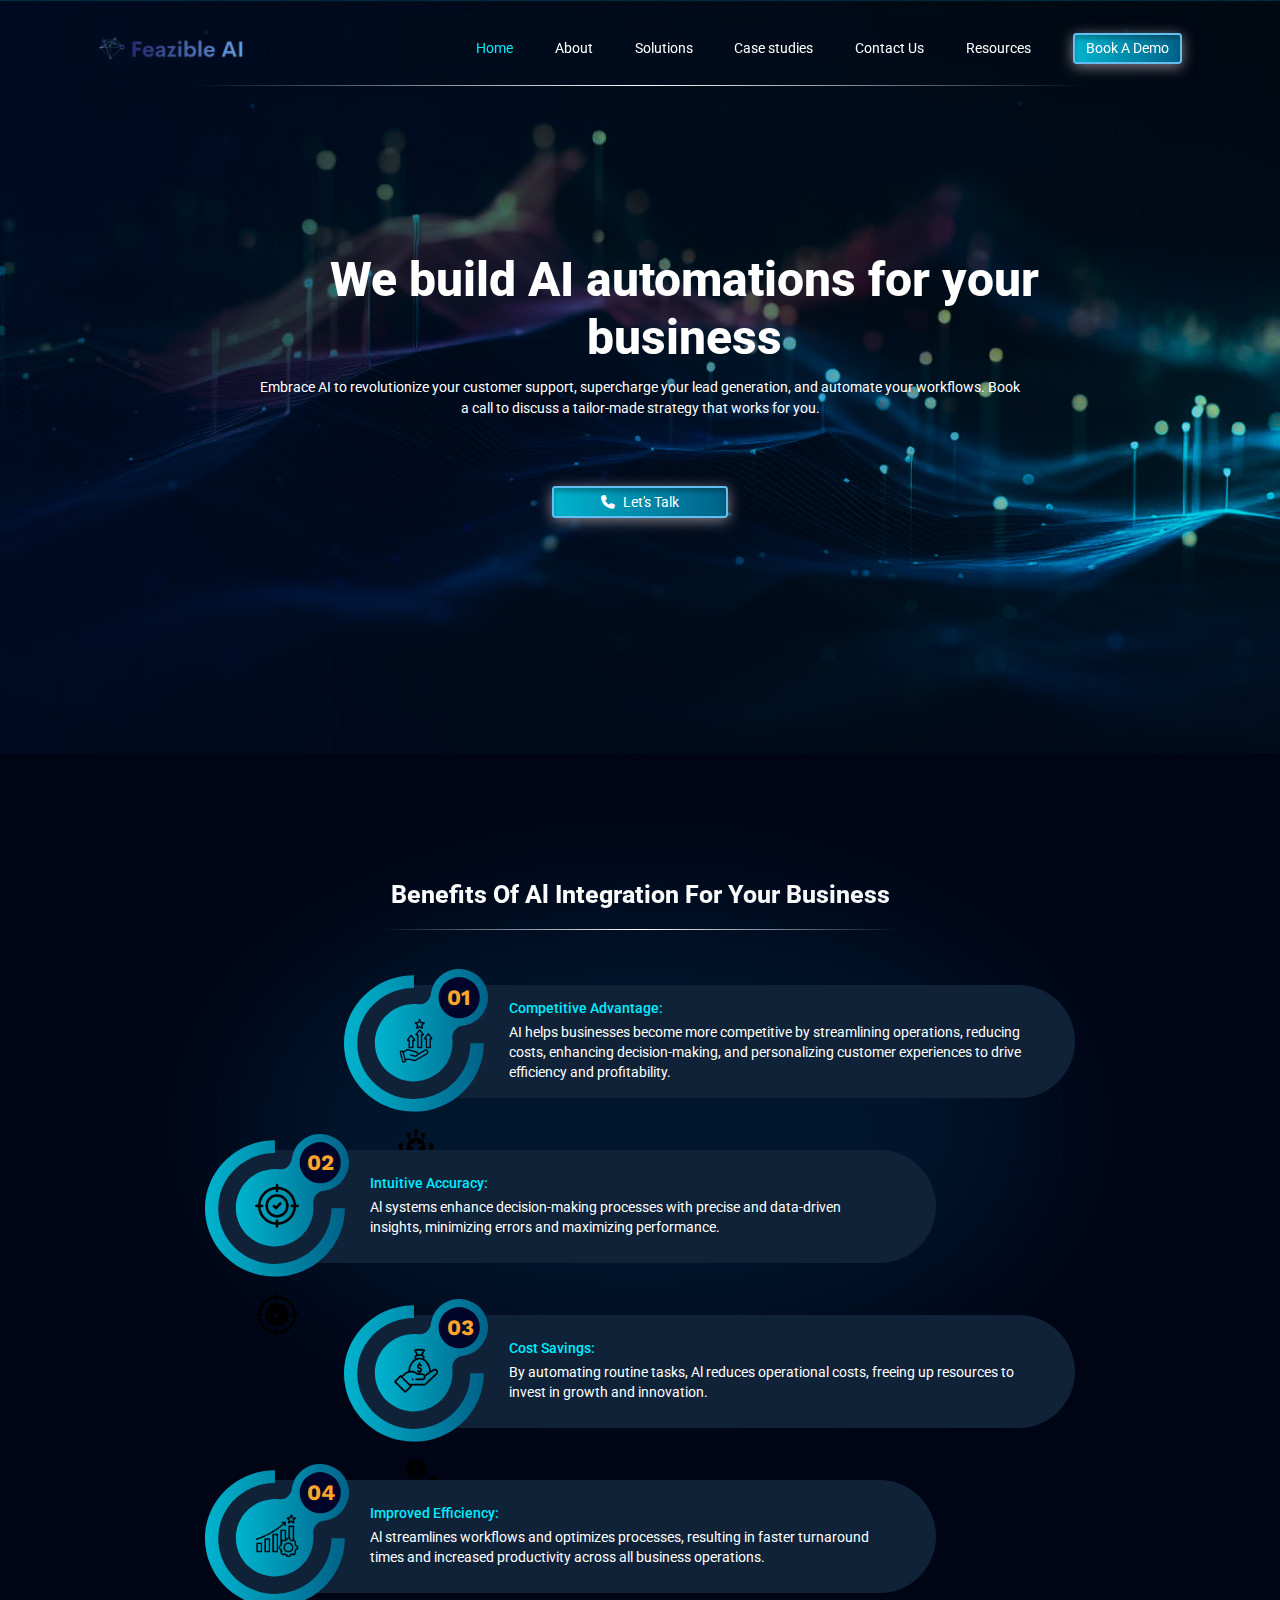
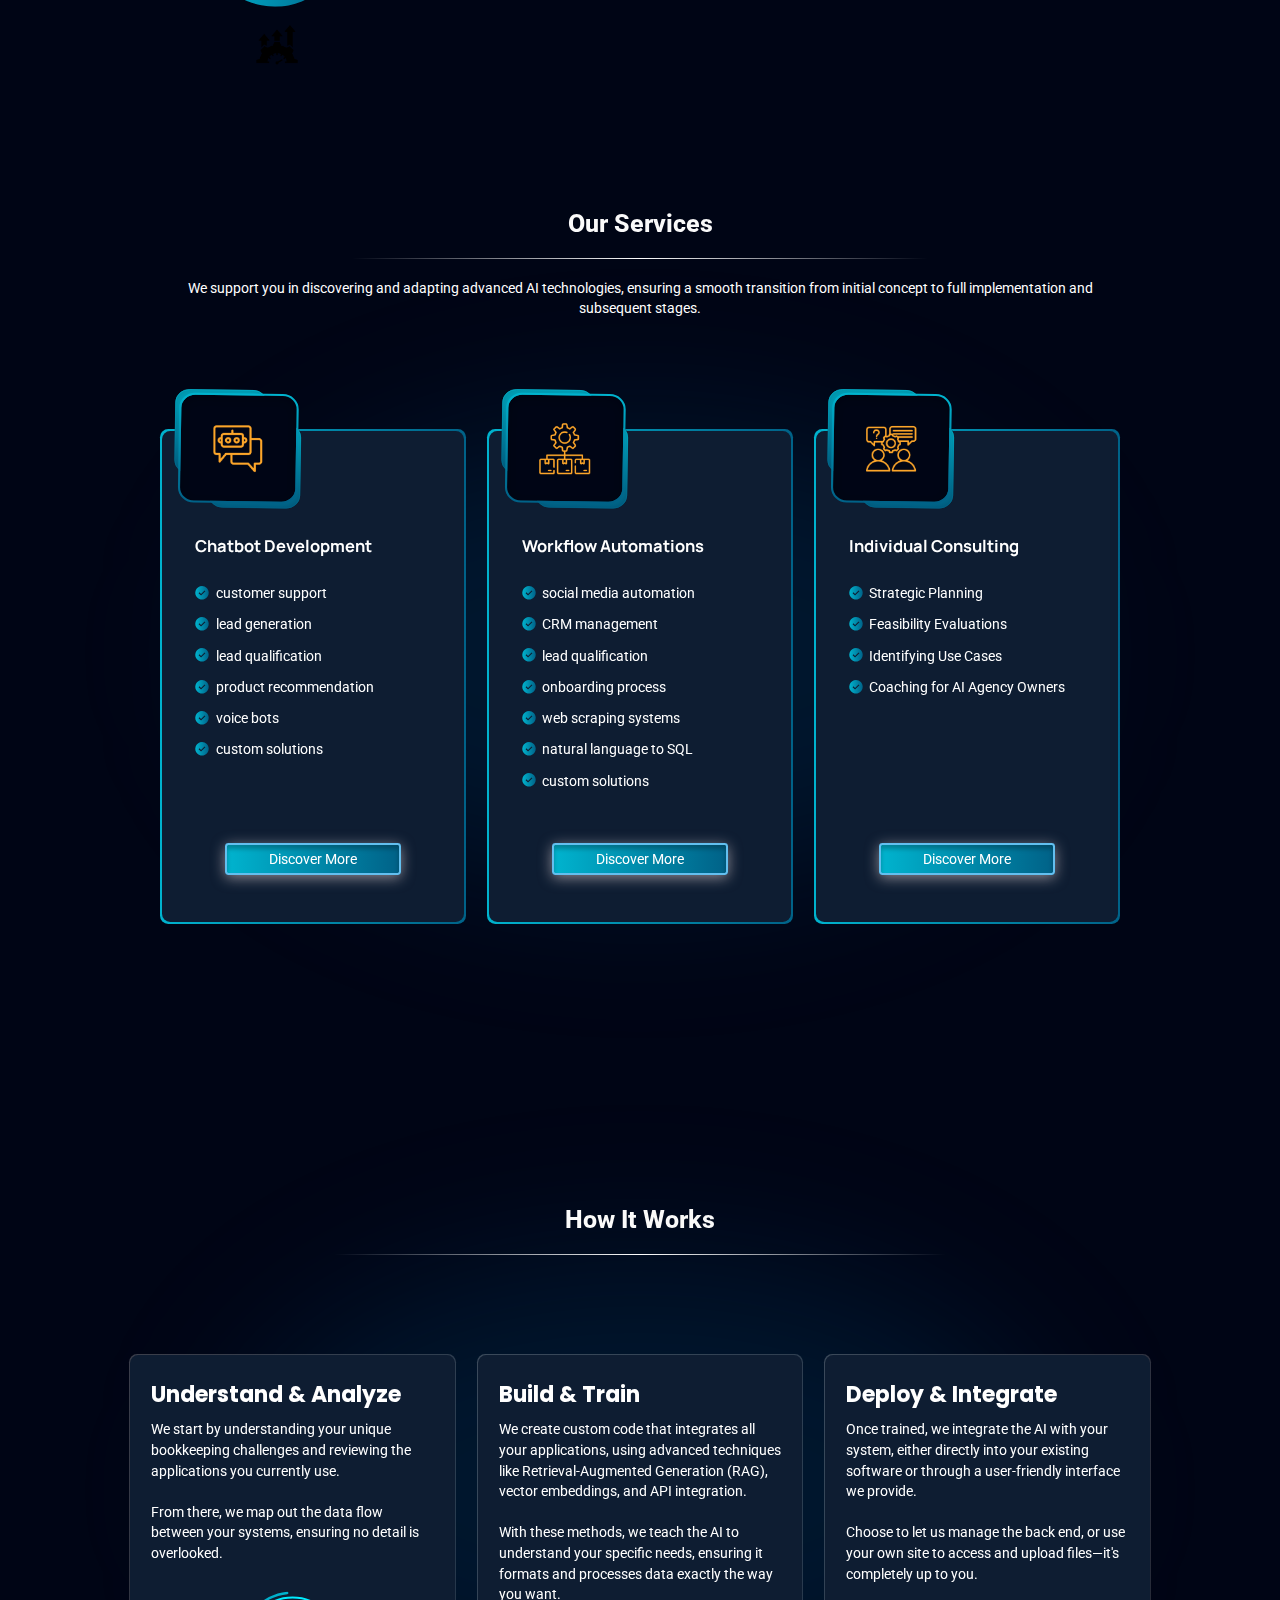
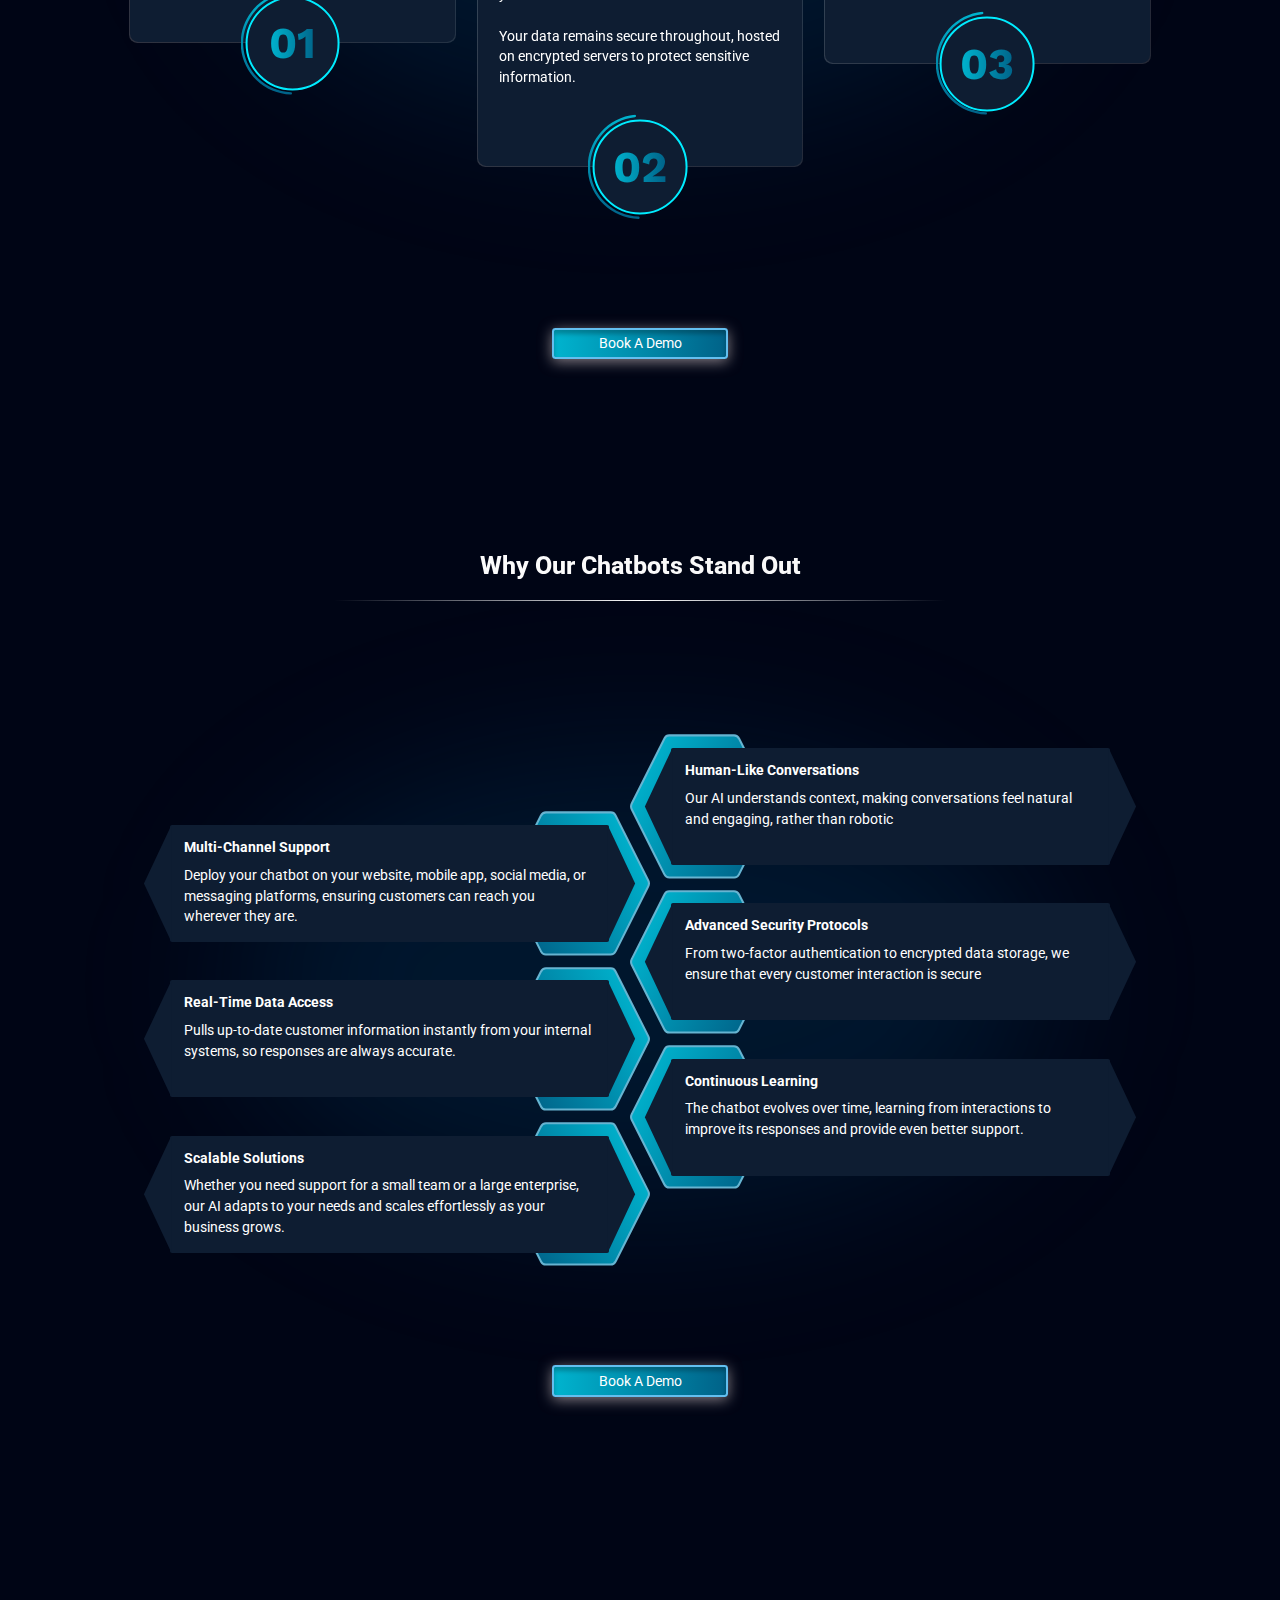
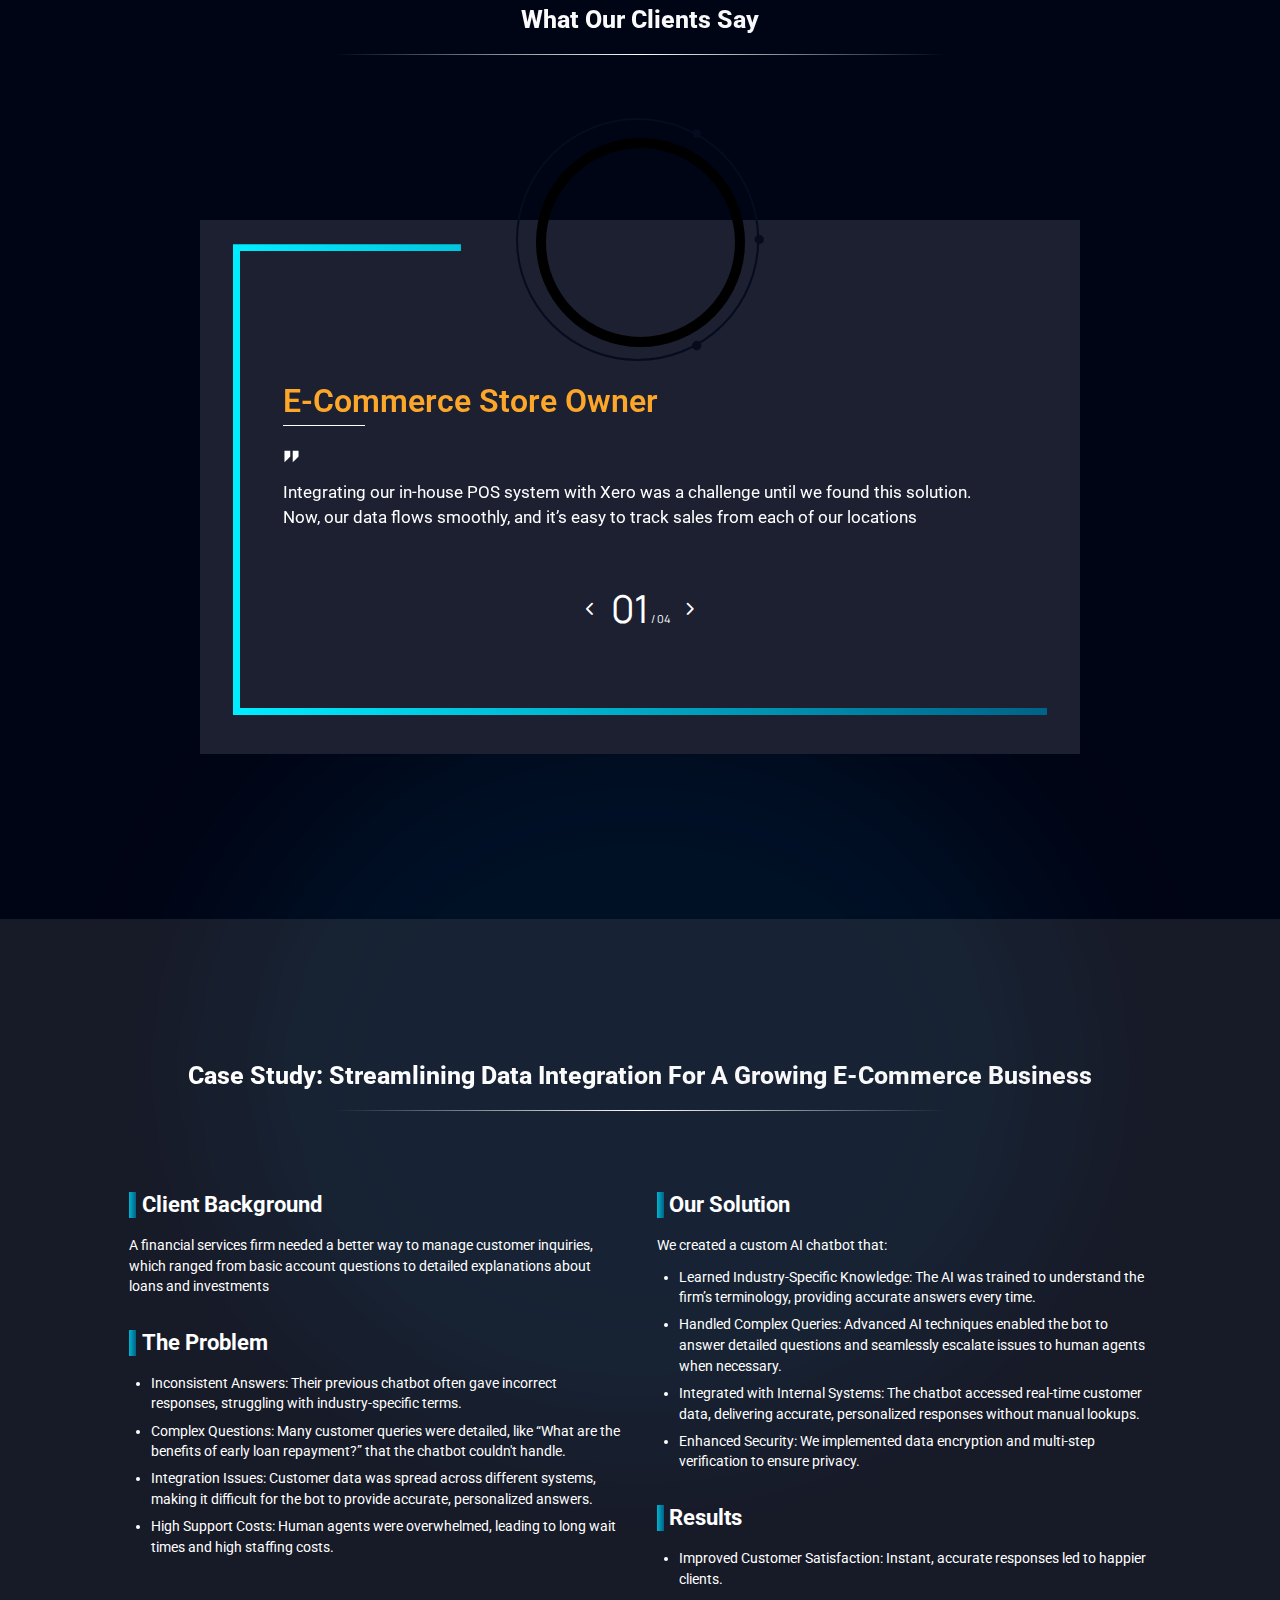
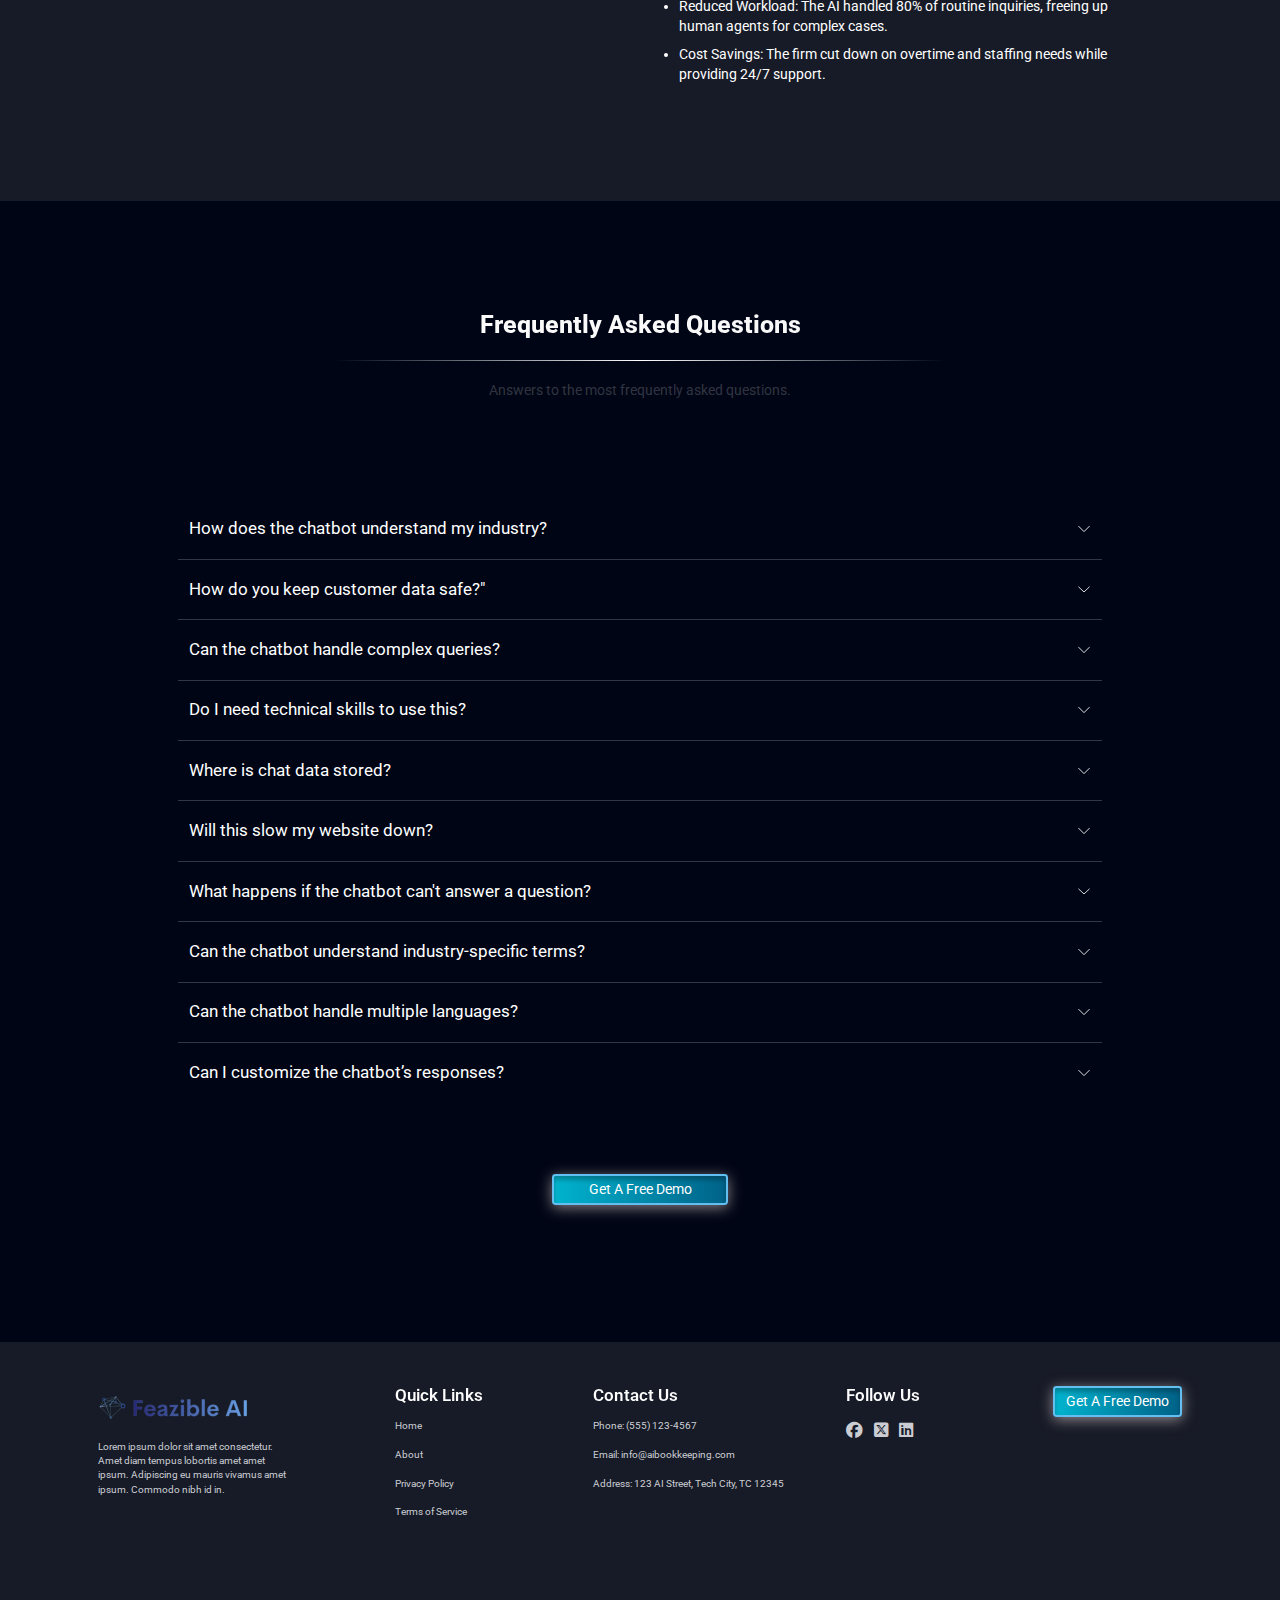
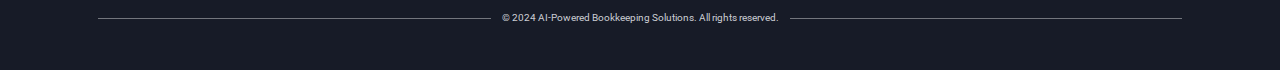
==== commit e9c30ab9: "added services section" ====
--- a/chatbot-4.html
+++ b/chatbot-4.html
@@ -11,7 +11,7 @@
     <link rel="stylesheet" href="assets/css/bootstrap.min.css">
     <link rel="stylesheet" href="assets/css/owl.carousel.min.css">
     <link rel="stylesheet" href="assets/css/style.css">
-    <link rel="stylesheet" href="assets/css/aos.css">
+    <!-- <link rel="stylesheet" href="assets/css/aos.css"> -->
     <link rel="stylesheet" href="assets/css/fontawesome.min.css">
 </head>
 <body>
@@ -145,6 +145,75 @@
         </section>
         <!-- ... end Benefits of Al Integration for Your Business section ... -->
 
+        <!-- ... start Our Services section ... -->
+        <section class="services_section">
+            <div class="container container_md2">
+                <div class="wac_content">
+                    <h2 class="section_title title_underline">Our Services</h2>
+                    <p class="section_desc text-center px-lg-3" data-aos="fade-up">We support you in discovering and adapting advanced AI technologies, ensuring a smooth transition from initial concept to full implementation and subsequent stages.</p>
+                    <div class="row service_list">
+                        <div class="col-lg-4" data-aos="fade-up" data-aos-delay="0">
+                            <div class="service_item">
+                                <div class="service_itemIcon">
+                                    <img src="assets/img/chatbot-4/icon-chatbot.png" alt="chatbot">
+                                </div>
+                                <h3 class="service_title">Chatbot Development</h3>
+                                <ul class="feature_list">
+                                    <li>customer support</li>
+                                    <li>lead generation</li>
+                                    <li>lead qualification</li>
+                                    <li>product recommendation</li>
+                                    <li>voice bots</li>
+                                    <li>custom solutions</li>
+                                </ul>
+                                <div class="text-center mt-auto">
+                                    <a class="btn btn_primary" href="#">Discover more</a>
+                                </div>
+                            </div>
+                        </div>
+                        <div class="col-lg-4" data-aos="fade-up" data-aos-delay="100">
+                            <div class="service_item">
+                                <div class="service_itemIcon">
+                                    <img src="assets/img/chatbot-4/icon-workflow.png" alt="workflow">
+                                </div>
+                                <h3 class="service_title">Workflow Automations</h3>
+                                <ul class="feature_list">
+                                    <li>social media automation</li>
+                                    <li>CRM management</li>
+                                    <li>lead qualification</li>
+                                    <li>onboarding process</li>
+                                    <li>web scraping systems</li>
+                                    <li>natural language to SQL</li>
+                                    <li>custom solutions</li>
+                                </ul>
+                                <div class="text-center mt-auto">
+                                    <a class="btn btn_primary" href="#">Discover more</a>
+                                </div>
+                            </div>
+                        </div>
+                        <div class="col-lg-4" data-aos="fade-up" data-aos-delay="200">
+                            <div class="service_item">
+                                <div class="service_itemIcon">
+                                    <img src="assets/img/chatbot-4/icon-consulting.png" alt="consulting">
+                                </div>
+                                <h3 class="service_title">Individual Consulting</h3>
+                                <ul class="feature_list">
+                                    <li>Strategic Planning</li>
+                                    <li>Feasibility Evaluations</li>
+                                    <li>Identifying Use Cases</li>
+                                    <li>Coaching for AI Agency Owners</li>
+                                </ul>
+                                <div class="text-center mt-auto">
+                                    <a class="btn btn_primary" href="#">Discover more</a>
+                                </div>
+                            </div>
+                        </div>
+                    </div>
+                </div>
+            </div>
+        </section>
+        <!-- ... end Our Services section ... -->
+
         <!-- ... start how it works section ... -->
         <section class="hiw_section">
             <div class="container">
--- a/assets/css/style.css
+++ b/assets/css/style.css
@@ -131,6 +131,9 @@
   }
   .container_md{
     max-width: 80.625rem; /* 1265px */
+  }
+  .container_md2{
+    max-width: 88.75rem; /* 1396px */
   }
   .container_lg{
     max-width: 100rem; /* 1600px */
@@ -1737,4 +1740,108 @@
   margin-bottom: 0rem;
 }
 /* ... end Benefits of Al Integration for Your Business section ... */
+
+/* ... start Our Services section ... */
+.services_section{
+  padding: 7.5rem 0rem 8.75rem;
+  position: relative;
+}
+.services_section::before{
+  content: "";
+  position: absolute;
+  z-index: -1;
+  left: 50%;
+  top: 30%;
+  font-size: 73.625rem;
+  width: 1em;
+  height: 0.562em;
+  border-radius: 50%;
+  -webkit-transform: translateX(-50%);
+      -ms-transform: translateX(-50%);
+          transform: translateX(-50%);
+  background: rgba(1, 122, 186, 0.15);
+  -webkit-filter: blur(7.2531rem);
+          filter: blur(7.2531rem);
+  -webkit-user-select: none;
+     -moz-user-select: none;
+      -ms-user-select: none;
+          user-select: none;
+}
+.services_section .section_desc{
+  margin-bottom: 10rem;
+}
+.service_list{
+  --bs-gutter-x: 1.875rem;
+  --bs-gutter-y: 1.875rem;
+  margin-bottom: 9.4rem;
+}
+.service_item{
+  padding: 9.75rem 3.2rem 4.5rem;
+  background: linear-gradient(to right, #00B3CE, #006288);
+  
+  border-radius: 0.75rem;
+  position: relative;
+  display: flex;
+  flex-direction: column;
+  min-height: 100%;
+}
+.service_item>*{
+  position: relative;
+}
+.service_item::before{
+  content: '';
+  position: absolute;
+  top: 2px;
+  right: 2px; 
+  bottom: 2px; 
+  left: 2px;
+  border-radius: inherit; 
+  background: var(--bg_dark3);
+  -webkit-backdrop-filter: blur(20.3px);
+          backdrop-filter: blur(20.3px);
+}
+.service_itemIcon{
+  width: 11.625rem;
+  position: absolute;
+  top: -3.625rem;
+  left: 1.25rem;
+}
+.service_itemIcon::before{
+  content: "";
+  display: block;
+  padding-bottom: 94.09%;
+  background-image: url("../img/chatbot-4/icon-bg.svg");
+  background-repeat: none;
+  background-size: contain;
+}
+.service_itemIcon img{
+  width: 40.32%;
+  position: absolute;
+  top: 50%;
+  left: 50%;
+  transform: translate(-50%,-50%);
+}
+.service_title{
+  font-size: var(--fs_24);
+  font-family: var(--ff_manrope);
+  font-weight: 700;
+  margin-bottom: 2.5rem;
+}
+.feature_list{
+  margin-bottom: 2rem;
+  padding-left: 0rem;
+  list-style: none;
+}
+.feature_list li{
+  margin-bottom: 1rem;
+  background-image: url("../img/home/icon-check.svg");
+  background-repeat: no-repeat;
+  background-size: 1em 1em;
+  padding-left: 1.5em;
+  background-position: left top 0.2em;
+}
+.service_item .feature_list{
+  margin-bottom: 3.75rem;
+}
+/* ... end Our Services section ... */
 /* _______________________ end chatbot 4 page _______________________ */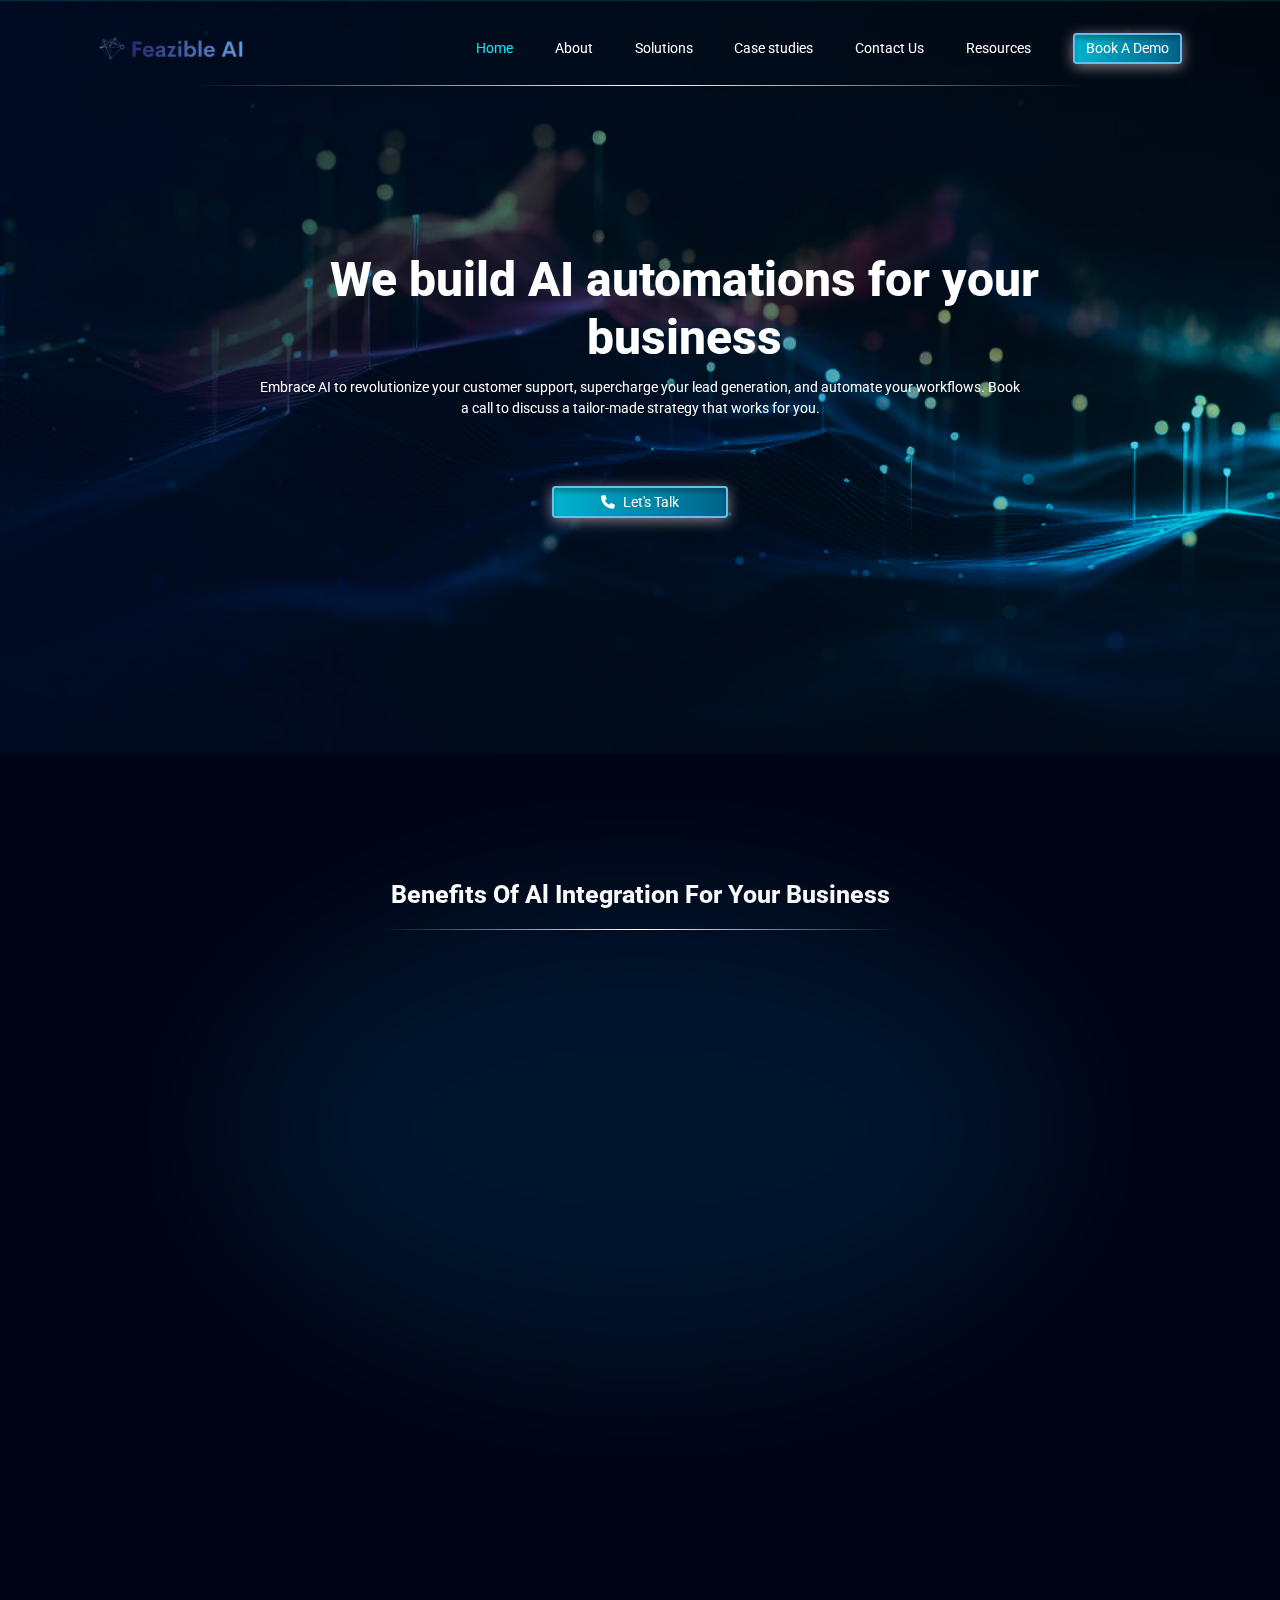
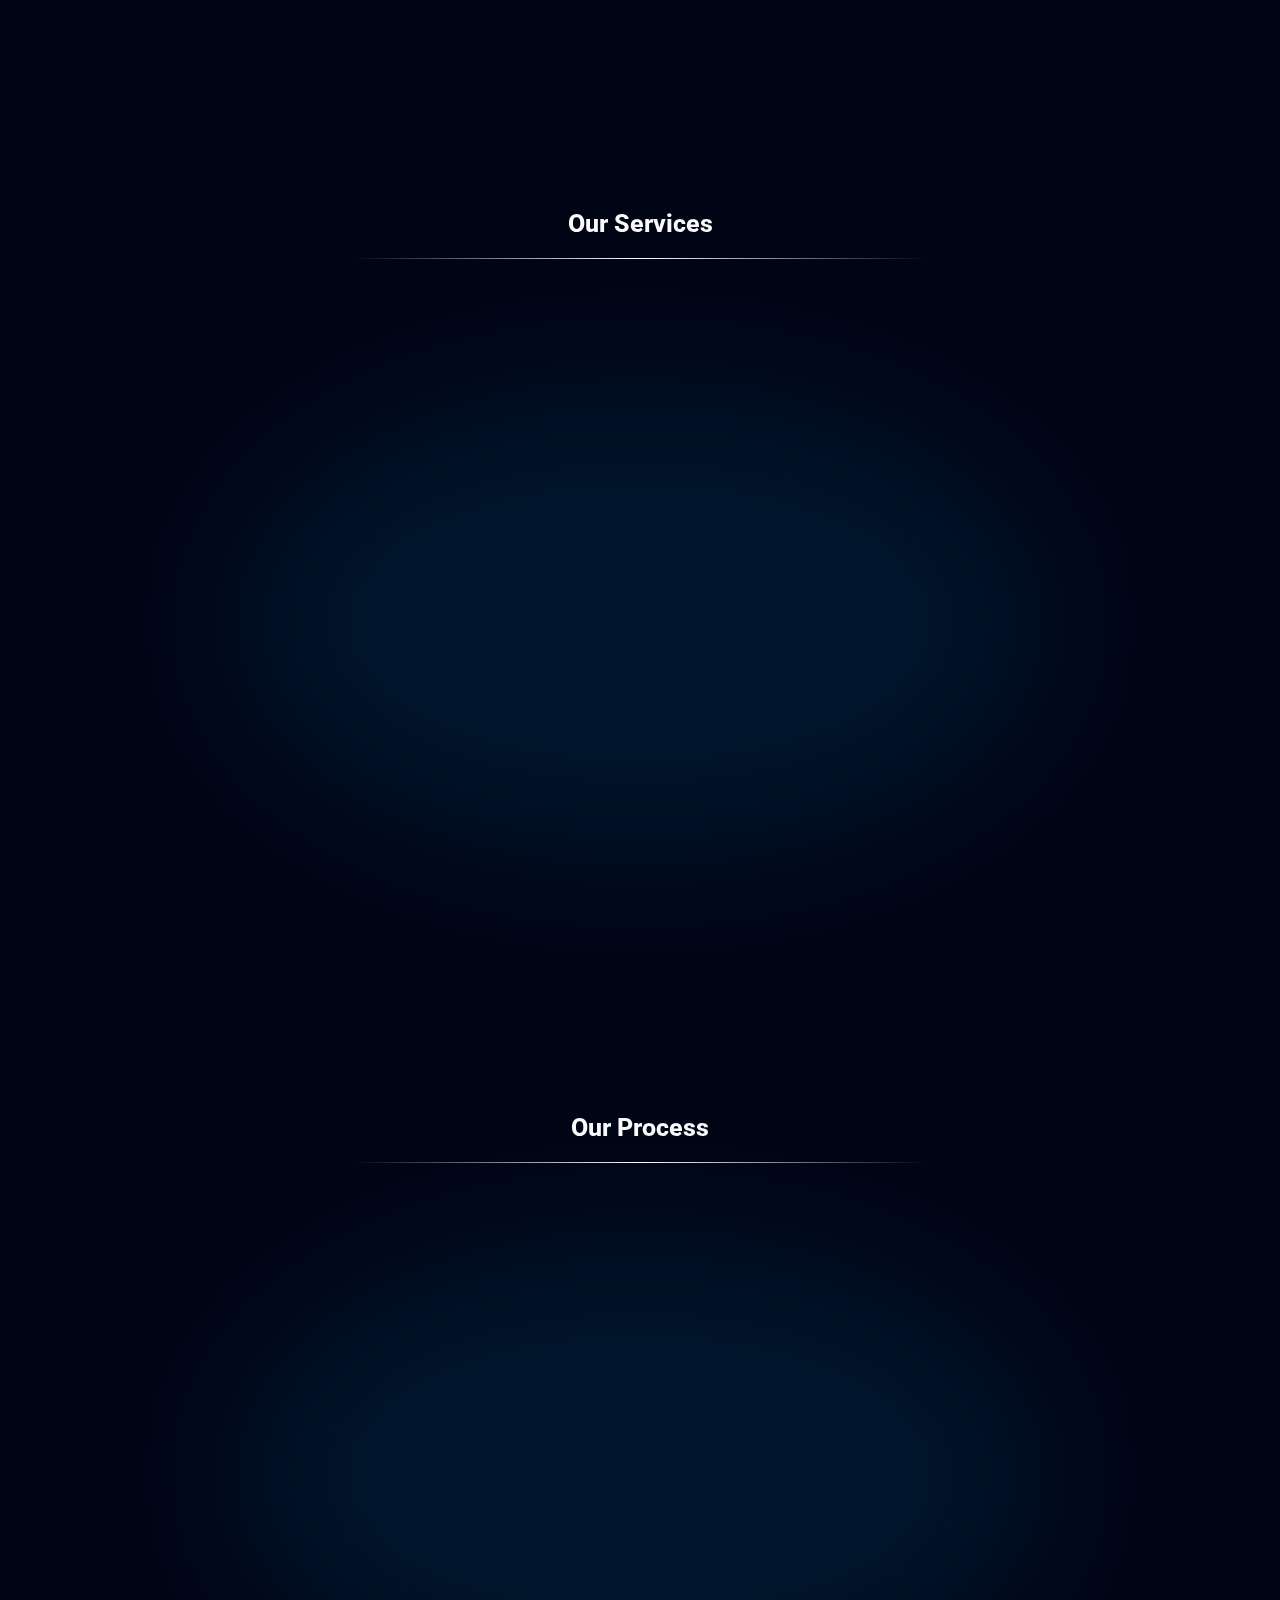
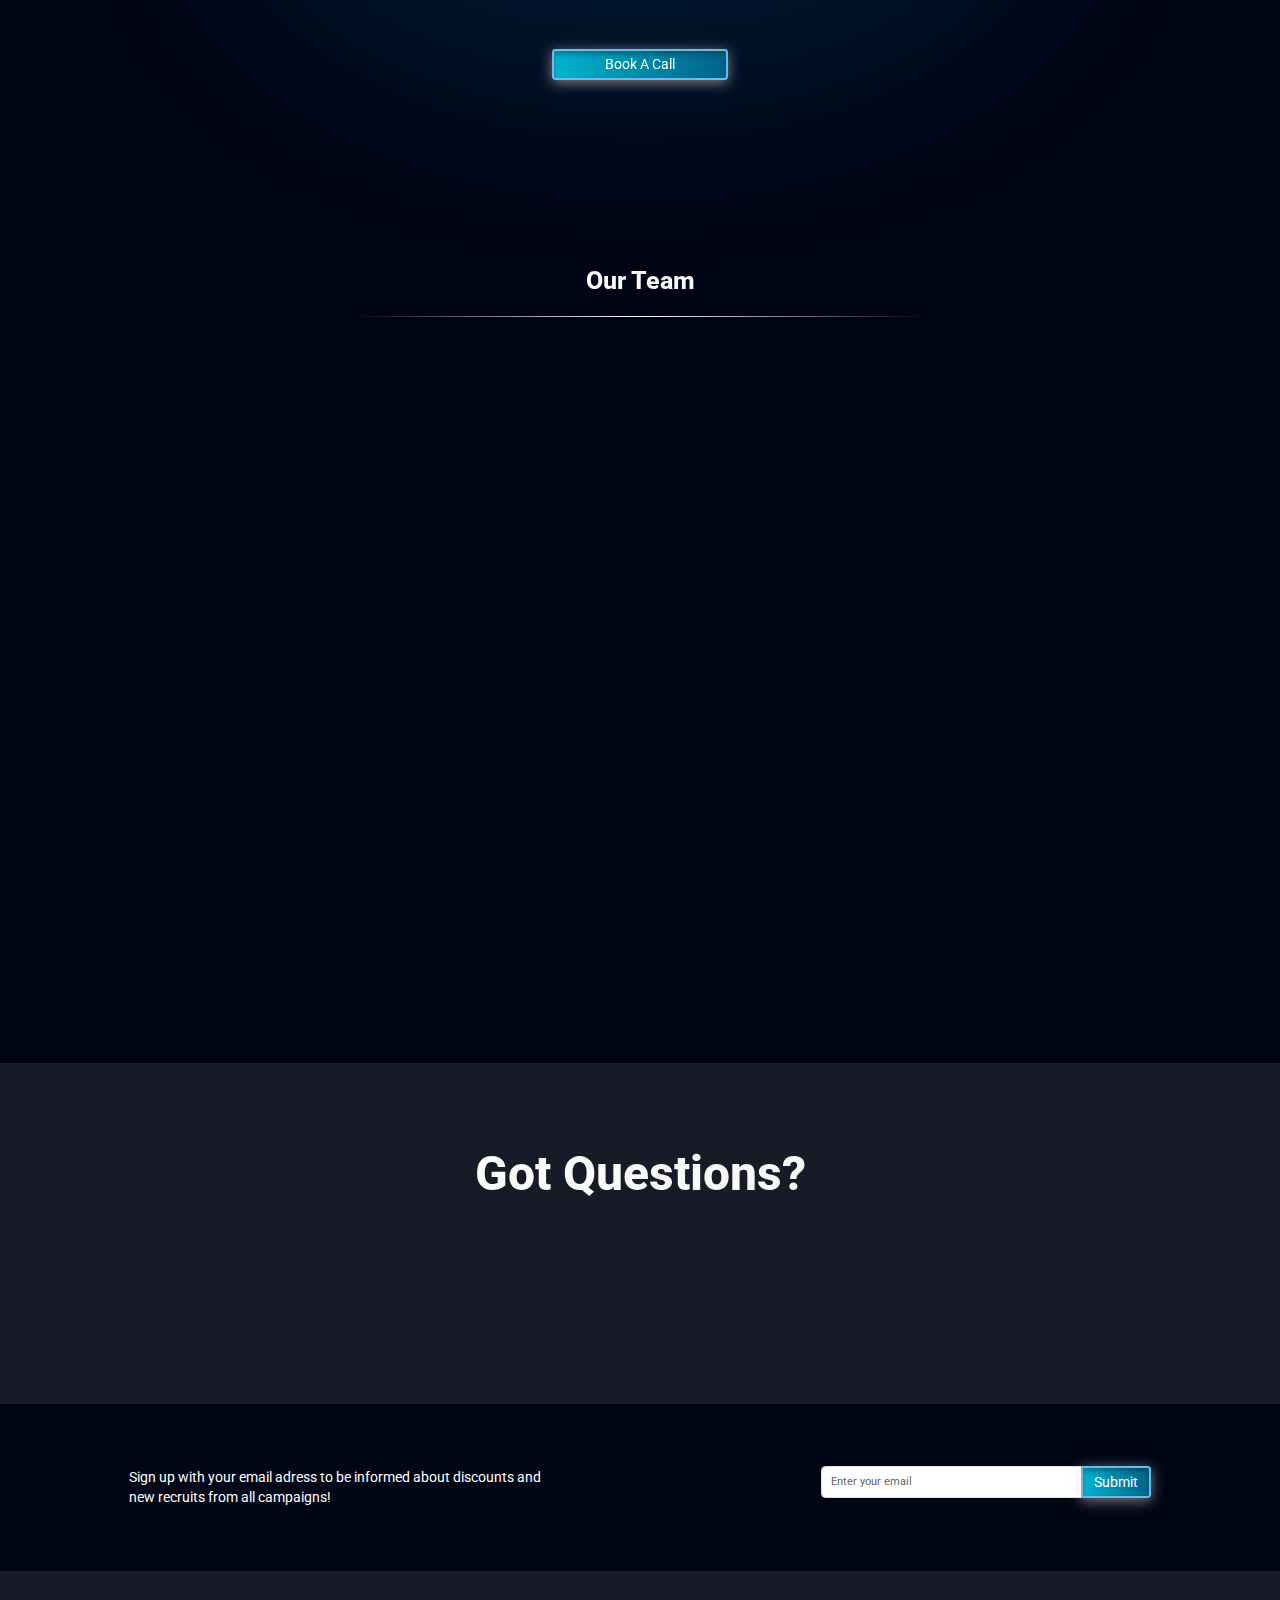
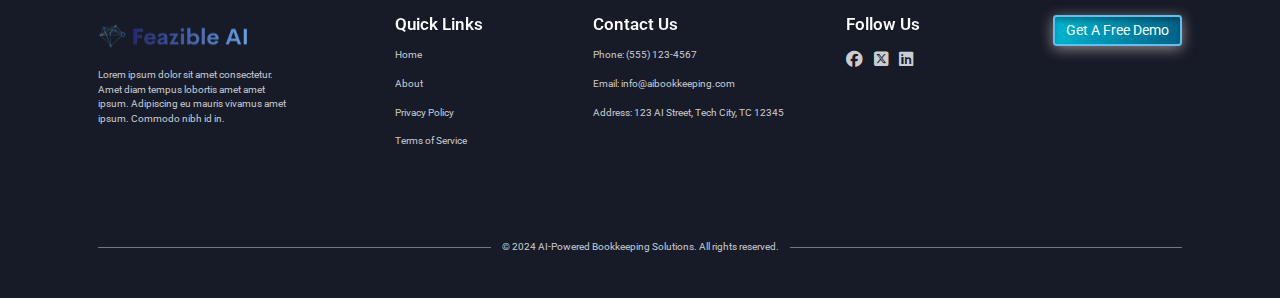
==== commit a7000234: "completed for desktop" ====
--- a/chatbot-4.html
+++ b/chatbot-4.html
@@ -11,7 +11,7 @@
     <link rel="stylesheet" href="assets/css/bootstrap.min.css">
     <link rel="stylesheet" href="assets/css/owl.carousel.min.css">
     <link rel="stylesheet" href="assets/css/style.css">
-    <!-- <link rel="stylesheet" href="assets/css/aos.css"> -->
+    <link rel="stylesheet" href="assets/css/aos.css">
     <link rel="stylesheet" href="assets/css/fontawesome.min.css">
 </head>
 <body>
@@ -86,7 +86,7 @@
                     <h2 class="section_title title_underline">Benefits of Al Integration for Your Business</h2>
                     
                     <div class="benefit_list">
-                        <div class="benefit_item">
+                        <div class="benefit_item" data-aos="zoom-out" data-aos-delay="0">
                             <div class="benefit_content">
                                 <div class="benefit_iconBox">
                                     <div class="benefit_num">01</div>
@@ -99,7 +99,7 @@
                                 </div>
                             </div>
                         </div>
-                        <div class="benefit_item">
+                        <div class="benefit_item" data-aos="zoom-out" data-aos-delay="100">
                             <div class="benefit_content">
                                 <div class="benefit_iconBox">
                                     <div class="benefit_num">02</div>
@@ -112,7 +112,7 @@
                                 </div>
                             </div>
                         </div>
-                        <div class="benefit_item">
+                        <div class="benefit_item" data-aos="zoom-out" data-aos-delay="200">
                             <div class="benefit_content">
                                 <div class="benefit_iconBox">
                                     <div class="benefit_num">03</div>
@@ -125,7 +125,7 @@
                                 </div>
                             </div>
                         </div>
-                        <div class="benefit_item">
+                        <div class="benefit_item" data-aos="zoom-out" data-aos-delay="300">
                             <div class="benefit_content">
                                 <div class="benefit_iconBox">
                                     <div class="benefit_num">04</div>
@@ -214,406 +214,145 @@
         </section>
         <!-- ... end Our Services section ... -->
 
-        <!-- ... start how it works section ... -->
-        <section class="hiw_section">
+        <!-- ... start Our Process section ... -->
+        <section class="ourProcess_section">
+            <div class="container container_md2">
+                <div class="wac_content">
+                    <h2 class="section_title title_underline">Our Process</h2>
+                    <p class="section_desc text-center px-lg-3" data-aos="fade-up">Enjoy a streamlined start with us, ditching traditional complex agency onboarding. Ready to begin? Book your intro call now.</p>
+                    <div class="ourProcess_list">
+                        <div class="ourProcess_item" data-aos="fade-left" data-aos-delay="100">
+                            <div class="ourProcess_num">
+                                01
+                            </div>
+                            <div class="ourProcess_content">
+                                <h3 class="ourProcess_title">Intro Call</h3>
+                                <p class="ourProcess_desc">Schedule a call to explore our compatibility and discuss how our services can enhance your business. We aim to learn about your current operations and identify ways to add value.</p>
+                            </div>
+                        </div>
+                        <div class="ourProcess_item" data-aos="fade-left" data-aos-delay="200">
+                            <div class="ourProcess_num">
+                                02
+                            </div>
+                            <div class="ourProcess_content">
+                                <h3 class="ourProcess_title">Strategy</h3>
+                                <p class="ourProcess_desc">After understanding your needs, we'll set up a follow-up call to present our proposal. This will cover the expected deliverables, implementation strategy, timelines and pricing details.</p>
+                            </div>
+                        </div>
+                        <div class="ourProcess_item" data-aos="fade-left" data-aos-delay="300">
+                            <div class="ourProcess_num">
+                                03
+                            </div>
+                            <div class="ourProcess_content">
+                                <h3 class="ourProcess_title">Implementation</h3>
+                                <p class="ourProcess_desc">After receiving your go-ahead, our team will start the process, ensuring you're updated throughout and maintaining close collaboration via our Slack channel.</p>
+                            </div>
+                        </div>
+                    </div>
+                    <div class="text-center">
+                        <a class="btn btn_primary" href="#">Book a call</a>
+                    </div>
+                </div>
+            </div>
+        </section>
+        <!-- ... end Our Process section ... -->
+
+        <!-- ... start Our team section ... -->
+        <section class="team_section">
+            <div class="container container_md2">
+                <div class="wac_content">
+                    <h2 class="section_title title_underline">Our Team</h2>
+                    <p class="section_desc text-center px-lg-3" data-aos="fade-up">Your Partners in AI-Driven Transformation</p>
+                    <div class="row g-4 g-xl-5 member_list">
+                        <div class="col-lg-4" data-aos="zoom-out" data-aos-delay="100">
+                            <div class="member_item">
+                                <div class="member_imgBox">
+                                    <img class="member_img" src="assets/img/chatbot-4/titas.png" alt="titas">
+                                </div>
+                                <div class="member_name">
+                                    Titas 
+                                </div>
+                                <div class="member_role">
+                                    CEO/PM
+                                </div>
+                                <div class="member_details">
+                                    Titas is a seasoned entrepreneur with a decade of IT experience, agency management, and an aerospace engineering background. Renowned for problem-solving and handling complex projects
+                                </div>
+                            </div>
+                        </div>
+                        <div class="col-lg-4" data-aos="zoom-in" data-aos-delay="200">
+                            <div class="member_item">
+                                <div class="member_imgBox">
+                                    <img class="member_img" src="assets/img/chatbot-4/yarem.png" alt="yarem">
+                                </div>
+                                <div class="member_name">
+                                    Yarem
+                                </div>
+                                <div class="member_role">
+                                    AI expert/PM
+                                </div>
+                                <div class="member_details">
+                                    Yarema is an automation specialist and AI integration expert with a proven track record in boosting operational efficiency across various industries. Skilled in Zapier, Google Sheets, and OpenAI's API, Yarema is passionate about optimizing business processes through AI-driven solutions.
+                                </div>
+                            </div>
+                        </div>
+                        <div class="col-lg-4" data-aos="zoom-in" data-aos-delay="300">
+                            <div class="member_item">
+                                <div class="member_imgBox">
+                                    <img class="member_img" src="assets/img/chatbot-4/andre.png" alt="andre">
+                                </div>
+                                <div class="member_name">
+                                    Andre
+                                </div>
+                                <div class="member_role">
+                                    AI Developer
+                                </div>
+                                <div class="member_details">
+                                    Andre is a full-stack expert specializing in AI data analysis code solutions, including Python, LLMs, JavaScript, and more. As the go-to person for any programming requirements, Andre delivers top-notch AI solutions across a variety of coding languages.
+                                </div>
+                            </div>
+                        </div>
+                    </div>
+                </div>
+            </div>
+        </section>
+        <!-- ... end Our team section ... -->
+
+        <!-- ... start Got Questions? section ... -->
+        <section class="extraInfo_section2">
+            <div class="container container_sm">
+                <div class="extraInfo_content">
+                    <h2 class="section_title">Got Questions?</h2>
+                    <p class="section_desc" data-aos="fade-up">Schedule your consultation with Feazible AI today.</p>
+                    <div class="text-center" data-aos="fade-up" data-aos-delay="50">
+                        <a class="btn btn_primary" href="#"><i class="fa-solid fa-phone me-2"></i> contact us</a>
+                    </div>
+                </div>
+            </div>
+        </section>
+        <!-- ... end Got Questions? section ... -->
+
+        <!-- ... start subscribe section ... -->
+        <section class="subscribe_section">
             <div class="container">
-                <div class="hiw_content">
-                    <h2 class="section_title title_underline">how it works</h2>
-                    <div class="row hiw_list">
-                        <div class="col-lg-4" data-aos="fade-up" data-aos-delay="200">
-                            <div class="hiw_item">
-                                <h3 class="hiw_title">Understand & Analyze</h3>
-                                <p class="hiw_desc">
-                                    We start by understanding your unique bookkeeping challenges and reviewing the applications you currently use. <br><br>
-                                    From there, we map out the data flow between your systems, ensuring no detail is overlooked.
-                                </p>
-                                <div class="hiw_itemNum">
-                                    <span>01</span>
-                                </div>
-                            </div>
-                        </div>
-                        <div class="col-lg-4" data-aos="fade-up" data-aos-delay="0">
-                            <div class="hiw_item">
-                                <h3 class="hiw_title">Build & Train</h3>
-                                <p class="hiw_desc">
-                                    We create custom code that integrates all your applications, using advanced techniques like Retrieval-Augmented Generation (RAG), vector embeddings, and API integration. <br><br>
-                                    With these methods, we teach the AI to understand your specific needs, ensuring it formats and processes data exactly the way you want.<br><br>
-                                    Your data remains secure throughout, hosted on encrypted servers to protect sensitive information.
-                                </p>
-                                <div class="hiw_itemNum">
-                                    <span>02</span>
-                                </div>
-                            </div>
-                        </div>
-                        <div class="col-lg-4" data-aos="fade-up" data-aos-delay="200">
-                            <div class="hiw_item">
-                                <h3 class="hiw_title">Deploy & Integrate</h3>
-                                <p class="hiw_desc">
-                                    Once trained, we integrate the AI with your system, either directly into your existing software or through a user-friendly interface we provide. <br><br>
-                                    Choose to let us manage the back end, or use your own site to access and upload files—it's completely up to you.
-                                </p>
-                                <div class="hiw_itemNum">
-                                    <span>03</span>
-                                </div>
-                            </div>
-                        </div>
-                    </div>
-
-                    <div class="text-center">
-                        <a class="btn btn_primary" href="#">book a demo</a>
-                    </div>
-                </div>
-            </div>
-        </section>
-        <!-- ... end how it works section ... -->
-
-        <!-- ... start Why Our Chatbots Stand Out section ... -->
-        <section class="woc_section">
-            <div class="container">
-                <div class="woc_content">
-                    <h2 class="section_title title_underline">Why Our Chatbots Stand Out</h2>
-                    
-                    <div class="woc_items">
-                        <div class="woc_item">
-                            <div class="woc_itemBox" data-aos="fade-left" data-aos-delay="100">
-                                <div class="woc_itemContent">
-                                    <h3 class="woc_itemTitle">Human-Like Conversations</h3>
-                                    <p class="woc_itemDesc">Our AI understands context, making conversations feel natural and engaging, rather than robotic</p>
-                                </div>
-                            </div>
-                        </div>
-                        <div class="woc_item">
-                            <div class="woc_itemBox" data-aos="fade-right" data-aos-delay="200">
-                                <div class="woc_itemContent">
-                                    <h3 class="woc_itemTitle">Multi-Channel Support</h3>
-                                    <p class="woc_itemDesc">Deploy your chatbot on your website, mobile app, social media, or messaging platforms, ensuring customers can reach you wherever they are.</p>
-                                </div>
-                            </div>
-                        </div>
-                        <div class="woc_item">
-                            <div class="woc_itemBox" data-aos="fade-left" data-aos-delay="300">
-                                <div class="woc_itemContent">
-                                    <h3 class="woc_itemTitle">Advanced Security Protocols</h3>
-                                    <p class="woc_itemDesc">From two-factor authentication to encrypted data storage, we ensure that every customer interaction is secure</p>
-                                </div>
-                            </div>
-                        </div>
-                        <div class="woc_item">
-                            <div class="woc_itemBox" data-aos="fade-right" data-aos-delay="400">
-                                <div class="woc_itemContent">
-                                    <h3 class="woc_itemTitle">Real-Time Data Access</h3>
-                                    <p class="woc_itemDesc">Pulls up-to-date customer information instantly from your internal systems, so responses are always accurate.</p>
-                                </div>
-                            </div>
-                        </div>
-                        <div class="woc_item">
-                            <div class="woc_itemBox" data-aos="fade-left" data-aos-delay="500">
-                                <div class="woc_itemContent">
-                                    <h3 class="woc_itemTitle">Continuous Learning</h3>
-                                    <p class="woc_itemDesc">The chatbot evolves over time, learning from interactions to improve its responses and provide even better support.</p>
-                                </div>
-                            </div>
-                        </div>
-                        <div class="woc_item">
-                            <div class="woc_itemBox" data-aos="fade-right" data-aos-delay="600">
-                                <div class="woc_itemContent">
-                                    <h3 class="woc_itemTitle">Scalable Solutions</h3>
-                                    <p class="woc_itemDesc">Whether you need support for a small team or a large enterprise, our AI adapts to your needs and scales effortlessly as your business grows.</p>
-                                </div>
-                            </div>
-                        </div>
-                    </div>
-
-                    <div class="text-center">
-                        <a class="btn btn_primary" href="#">book a demo</a>
-                    </div>
-                </div>
-            </div>
-        </section>
-        <!-- ... end Why Our Chatbots Stand Out section ... -->
-
-        <!-- ... start What Our Clients Say section ... -->
-        <section class="feedback_section">
-            <div class="container">
-                <div class="feedback_content">
-                    <h2 class="section_title title_underline">What Our Clients Say</h2>
-                    
-                    <div class="feedback_sliderBox" data-aos="fade-in">
-                        <div class="feedback_slider owl-carousel">
-                            <div class="feedback_item">
-                                <div class="feedback_clientImgBox">
-                                    <img class="feedback_clientImg" src="assets/img/home/client-photo.webp" alt="photo" loading="lazy">
-                                </div>
-                                <div class="feedback_clientInfo">E-Commerce Store Owner</div>
-                                <div class="feedback_message">
-                                    Integrating our in-house POS system with Xero was a challenge until we found this solution. Now, our data flows smoothly, and it’s easy to track sales from each of our locations
-                                </div>
-                            </div>
-                            <div class="feedback_item">
-                                <div class="feedback_clientImgBox">
-                                    <img class="feedback_clientImg" src="assets/img/home/client-photo.webp" alt="photo" loading="lazy">
-                                </div>
-                                <div class="feedback_clientInfo">E-Commerce Store Owner</div>
-                                <div class="feedback_message">
-                                    Integrating our in-house POS system with Xero was a challenge until we found this solution. Now, our data flows smoothly, and it’s easy to track sales from each of our locations
-                                </div>
-                            </div>
-                            <div class="feedback_item">
-                                <div class="feedback_clientImgBox">
-                                    <img class="feedback_clientImg" src="assets/img/home/client-photo.webp" alt="photo" loading="lazy">
-                                </div>
-                                <div class="feedback_clientInfo">E-Commerce Store Owner</div>
-                                <div class="feedback_message">
-                                    Integrating our in-house POS system with Xero was a challenge until we found this solution. Now, our data flows smoothly, and it’s easy to track sales from each of our locations
-                                </div>
-                            </div>
-                            <div class="feedback_item">
-                                <div class="feedback_clientImgBox">
-                                    <img class="feedback_clientImg" src="assets/img/home/client-photo.webp" alt="photo" loading="lazy">
-                                </div>
-                                <div class="feedback_clientInfo">E-Commerce Store Owner</div>
-                                <div class="feedback_message">
-                                    Integrating our in-house POS system with Xero was a challenge until we found this solution. Now, our data flows smoothly, and it’s easy to track sales from each of our locations
-                                </div>
-                            </div>
-                        </div>
-                        <div class="feedback_sliderControl">
-                            <button class="btn btn_prev"><i class="fa-solid fa-chevron-left"></i></button>
-                            <div class="px-2">
-                                <span class="current_number">01</span>
-                                <span class="total_number">/ 04</span>
-                            </div>
-                            <button class="btn btn_next"><i class="fa-solid fa-chevron-right"></i></button>
-                        </div>
-                    </div>
-                </div>
-            </div>
-        </section>
-        <!-- ... end What Our Clients Say section ... -->
-
-        <!-- ... start Case Study section ... -->
-        <section class="caseStudy_section">
-            <div class="container">
-                <div class="caseStudy_content">
-                    <h2 class="section_title title_underline">Case Study: Streamlining Data Integration for a Growing E-Commerce Business</h2>
-                    <div class="row g-4 g-xl-5">
-                        <div class="col-md-6" data-aos="fade-left">
-                            <div class="mb-5">
-                                <h3 class="caseStudy_title border_left">Client Background</h3>
-                                <p class="caseStudy_desc">A financial services firm needed a better way to manage customer inquiries, which ranged from basic account questions to detailed explanations about loans and investments</p>
-                            </div>
-                            <div>
-                                <h3 class="caseStudy_title border_left">The Problem</h3>
-                                <div class="caseStudy_desc">
-                                    <ul>
-                                        <li>
-                                            Inconsistent Answers: Their previous chatbot often gave incorrect responses, struggling with industry-specific terms.
-                                        </li>
-                                        <li>
-                                            Complex Questions: Many customer queries were detailed, like “What are the benefits of early loan repayment?” that the chatbot couldn't handle.
-                                        </li>
-                                        <li>
-                                            Integration Issues: Customer data was spread across different systems, making it difficult for the bot to provide accurate, personalized answers.
-                                        </li>
-                                        <li>
-                                            High Support Costs: Human agents were overwhelmed, leading to long wait times and high staffing costs.
-                                        </li>
-                                    </ul>
-                                </div>
-                            </div>
-                        </div>
-                        <div class="col-md-6" data-aos="fade-left" data-aos-delay="50">
-                            <div class="mb-5">
-                                <h3 class="caseStudy_title border_left">Our Solution</h3>
-                                <p class="caseStudy_desc">We created a custom AI chatbot that:</p>
-                                <div class="caseStudy_desc">
-                                    <ul>
-                                        <li>
-                                            Learned Industry-Specific Knowledge: The AI was trained to understand the firm’s terminology, providing accurate answers every time.
-                                        </li>
-                                        <li>
-                                            Handled Complex Queries: Advanced AI techniques enabled the bot to answer detailed questions and seamlessly escalate issues to human agents when necessary.
-                                        </li>
-                                        <li>
-                                            Integrated with Internal Systems: The chatbot accessed real-time customer data, delivering accurate, personalized responses without manual lookups.
-                                        </li>
-                                        <li>
-                                            Enhanced Security: We implemented data encryption and multi-step verification to ensure privacy.
-                                        </li>
-                                    </ul>
-                                </div>
-                            </div>
-                            <div>
-                                <h3 class="caseStudy_title border_left">Results</h3>
-                                <div class="caseStudy_desc">
-                                    <ul>
-                                        <li>
-                                            Improved Customer Satisfaction: Instant, accurate responses led to happier clients.
-                                        </li>
-                                        <li>
-                                            Reduced Workload: The AI handled 80% of routine inquiries, freeing up human agents for complex cases.
-                                        </li>
-                                        <li>
-                                            Cost Savings: The firm cut down on overtime and staffing needs while providing 24/7 support.
-                                        </li>
-                                    </ul>
-                                </div>
-                            </div>
-                        </div>
-                    </div>
-                </div>
-            </div>
-        </section>
-        <!-- ... end Case Study section ... -->
-
-        <!-- ... start faq section ... -->
-        <section class="faq_section">
-            <div class="container">
-                <div class="faq_content">
-                    <h2 class="section_title title_underline">Frequently Asked Questions</h2>
-                    <p class="section_subtitle">Answers to the most frequently asked questions.</p>
-                    
-
-                    <div class="accordion accordion-flush" id="accordionFaq" data-aos="fade-in">
-                        <div class="accordion-item">
-                            <h3 class="accordion-header">
-                                <button class="accordion-button collapsed" type="button" data-bs-toggle="collapse"
-                                    data-bs-target="#faq-collapse_1" aria-expanded="false" aria-controls="faq-collapse_1">
-                                    How does the chatbot understand my industry?
-                                </button>
-                            </h3>
-                            <div id="faq-collapse_1" class="accordion-collapse collapse" data-bs-parent="#accordionFaq">
-                                <div class="accordion-body">
-                                    <p>Lorem ipsum dolor sit amet consectetur, adipisicing elit. Placeat ipsa alias quia libero, exercitationem excepturi! In voluptatem amet saepe quia consectetur ex voluptatibus doloremque ab veritatis nemo, architecto distinctio accusamus!</p>
-                                </div>
-                            </div>
-                        </div>
-                        <div class="accordion-item">
-                            <h3 class="accordion-header">
-                                <button class="accordion-button collapsed" type="button" data-bs-toggle="collapse"
-                                    data-bs-target="#faq-collapse_2" aria-expanded="false" aria-controls="faq-collapse_2">
-                                    How do you keep customer data safe?"
-                                </button>
-                            </h3>
-                            <div id="faq-collapse_2" class="accordion-collapse collapse" data-bs-parent="#accordionFaq">
-                                <div class="accordion-body">
-                                    <p>Lorem ipsum dolor sit amet consectetur, adipisicing elit. Placeat ipsa alias quia libero, exercitationem excepturi! In voluptatem amet saepe quia consectetur ex voluptatibus doloremque ab veritatis nemo, architecto distinctio accusamus!</p>
-                                </div>
-                            </div>
-                        </div>
-                        <div class="accordion-item">
-                            <h3 class="accordion-header">
-                                <button class="accordion-button collapsed" type="button" data-bs-toggle="collapse"
-                                    data-bs-target="#faq-collapse_3" aria-expanded="false" aria-controls="faq-collapse_3">
-                                    Can the chatbot handle complex queries?
-                                </button>
-                            </h2>
-                            <div id="faq-collapse_3" class="accordion-collapse collapse" data-bs-parent="#accordionFaq">
-                                <div class="accordion-body">
-                                    <p>Lorem ipsum dolor sit amet consectetur, adipisicing elit. Placeat ipsa alias quia libero, exercitationem excepturi! In voluptatem amet saepe quia consectetur ex voluptatibus doloremque ab veritatis nemo, architecto distinctio accusamus!</p>
-                                </div>
-                            </div>
-                        </div>
-                        <div class="accordion-item">
-                            <h3 class="accordion-header">
-                                <button class="accordion-button collapsed" type="button" data-bs-toggle="collapse"
-                                    data-bs-target="#faq-collapse_4" aria-expanded="false" aria-controls="faq-collapse_4">
-                                    Do I need technical skills to use this?
-                                </button>
-                            </h2>
-                            <div id="faq-collapse_4" class="accordion-collapse collapse" data-bs-parent="#accordionFaq">
-                                <div class="accordion-body">
-                                    <p>Lorem ipsum dolor sit amet consectetur, adipisicing elit. Placeat ipsa alias quia libero, exercitationem excepturi! In voluptatem amet saepe quia consectetur ex voluptatibus doloremque ab veritatis nemo, architecto distinctio accusamus!</p>
-                                </div>
-                            </div>
-                        </div>
-                        <div class="accordion-item">
-                            <h3 class="accordion-header">
-                                <button class="accordion-button collapsed" type="button" data-bs-toggle="collapse"
-                                    data-bs-target="#faq-collapse_5" aria-expanded="false" aria-controls="faq-collapse_5">
-                                    Where is chat data stored?
-                                </button>
-                            </h2>
-                            <div id="faq-collapse_5" class="accordion-collapse collapse" data-bs-parent="#accordionFaq">
-                                <div class="accordion-body">
-                                    <p>Lorem ipsum dolor sit amet consectetur, adipisicing elit. Placeat ipsa alias quia libero, exercitationem excepturi! In voluptatem amet saepe quia consectetur ex voluptatibus doloremque ab veritatis nemo, architecto distinctio accusamus!</p>
-                                </div>
-                            </div>
-                        </div>
-                        <div class="accordion-item">
-                            <h3 class="accordion-header">
-                                <button class="accordion-button collapsed" type="button" data-bs-toggle="collapse"
-                                    data-bs-target="#faq-collapse_6" aria-expanded="false" aria-controls="faq-collapse_6">
-                                    Will this slow my website down?
-                                </button>
-                            </h2>
-                            <div id="faq-collapse_6" class="accordion-collapse collapse" data-bs-parent="#accordionFaq">
-                                <div class="accordion-body">
-                                    <p>Lorem ipsum dolor sit amet consectetur, adipisicing elit. Placeat ipsa alias quia libero, exercitationem excepturi! In voluptatem amet saepe quia consectetur ex voluptatibus doloremque ab veritatis nemo, architecto distinctio accusamus!</p>
-                                </div>
-                            </div>
-                        </div>
-                        <div class="accordion-item">
-                            <h3 class="accordion-header">
-                                <button class="accordion-button collapsed" type="button" data-bs-toggle="collapse"
-                                    data-bs-target="#faq-collapse_7" aria-expanded="false" aria-controls="faq-collapse_7">
-                                    What happens if the chatbot can't answer a question?
-                                </button>
-                            </h2>
-                            <div id="faq-collapse_7" class="accordion-collapse collapse" data-bs-parent="#accordionFaq">
-                                <div class="accordion-body">
-                                    <p>Lorem ipsum dolor sit amet consectetur, adipisicing elit. Placeat ipsa alias quia libero, exercitationem excepturi! In voluptatem amet saepe quia consectetur ex voluptatibus doloremque ab veritatis nemo, architecto distinctio accusamus!</p>
-                                </div>
-                            </div>
-                        </div>
-                        <div class="accordion-item">
-                            <h3 class="accordion-header">
-                                <button class="accordion-button collapsed" type="button" data-bs-toggle="collapse"
-                                    data-bs-target="#faq-collapse_8" aria-expanded="false" aria-controls="faq-collapse_8">
-                                    Can the chatbot understand industry-specific terms?
-                                </button>
-                            </h2>
-                            <div id="faq-collapse_8" class="accordion-collapse collapse" data-bs-parent="#accordionFaq">
-                                <div class="accordion-body">
-                                    <p>Lorem ipsum dolor sit amet consectetur, adipisicing elit. Placeat ipsa alias quia libero, exercitationem excepturi! In voluptatem amet saepe quia consectetur ex voluptatibus doloremque ab veritatis nemo, architecto distinctio accusamus!</p>
-                                </div>
-                            </div>
-                        </div>
-                        <div class="accordion-item">
-                            <h3 class="accordion-header">
-                                <button class="accordion-button collapsed" type="button" data-bs-toggle="collapse"
-                                    data-bs-target="#faq-collapse_9" aria-expanded="false" aria-controls="faq-collapse_9">
-                                    Can the chatbot handle multiple languages?
-                                </button>
-                            </h2>
-                            <div id="faq-collapse_9" class="accordion-collapse collapse" data-bs-parent="#accordionFaq">
-                                <div class="accordion-body">
-                                    <p>Lorem ipsum dolor sit amet consectetur, adipisicing elit. Placeat ipsa alias quia libero, exercitationem excepturi! In voluptatem amet saepe quia consectetur ex voluptatibus doloremque ab veritatis nemo, architecto distinctio accusamus!</p>
-                                </div>
-                            </div>
-                        </div>
-                        <div class="accordion-item">
-                            <h3 class="accordion-header">
-                                <button class="accordion-button collapsed" type="button" data-bs-toggle="collapse"
-                                    data-bs-target="#faq-collapse_10" aria-expanded="false" aria-controls="faq-collapse_10">
-                                    Can I customize the chatbot’s responses?
-                                </button>
-                            </h2>
-                            <div id="faq-collapse_10" class="accordion-collapse collapse" data-bs-parent="#accordionFaq">
-                                <div class="accordion-body">
-                                    <p>Lorem ipsum dolor sit amet consectetur, adipisicing elit. Placeat ipsa alias quia libero, exercitationem excepturi! In voluptatem amet saepe quia consectetur ex voluptatibus doloremque ab veritatis nemo, architecto distinctio accusamus!</p>
-                                </div>
-                            </div>
-                        </div>
-                    </div>
-
-                    <div class="text-center">
-                        <a class="btn btn_primary" href="#">Get a free demo</a>
-                    </div>
-                </div>
-            </div>
-        </section>
-        <!-- ... end faq section ... -->
+                <div class="row gy-3 align-items-center justify-content-between">
+                    <div class="col-md-5">
+                        <p class="fs_20 mb-0">
+                            Sign up with your email adress to be informed about discounts and new recruits from all campaigns!
+                        </p>
+                    </div>
+                    <div class="col-md-5 col-lg-4">
+                        <div class="input-group mb-3">
+                            <input type="text" class="form-control" placeholder="Enter your email" aria-label="Enter your email">
+                            <button class="btn btn_primary mw_max" type="button">submit</button>
+                          </div>
+                    </div>
+                </div>
+            </div>
+        </section>
+        <!-- ... end subscribe section ... -->
+            
+        
 
     </main>
     <!-- __________________ end main area  __________________ -->
--- a/assets/css/style.css
+++ b/assets/css/style.css
@@ -1773,7 +1773,6 @@
 .service_list{
   --bs-gutter-x: 1.875rem;
   --bs-gutter-y: 1.875rem;
-  margin-bottom: 9.4rem;
 }
 .service_item{
   padding: 9.75rem 3.2rem 4.5rem;
@@ -1803,8 +1802,8 @@
 .service_itemIcon{
   width: 11.625rem;
   position: absolute;
-  top: -3.625rem;
-  left: 1.25rem;
+  top: -3.8rem;
+  left: 1.75rem;
 }
 .service_itemIcon::before{
   content: "";
@@ -1844,4 +1843,192 @@
   margin-bottom: 3.75rem;
 }
 /* ... end Our Services section ... */
+
+/* ... start Our Process section ... */
+.ourProcess_section{
+  padding: 8.5rem 0rem;
+  position: relative;
+}
+.ourProcess_section::before{
+  content: "";
+  position: absolute;
+  z-index: -1;
+  left: 50%;
+  top: 30%;
+  font-size: 73.625rem;
+  width: 1em;
+  height: 0.562em;
+  border-radius: 50%;
+  -webkit-transform: translateX(-50%);
+      -ms-transform: translateX(-50%);
+          transform: translateX(-50%);
+  background: rgba(1, 122, 186, 0.15);
+  -webkit-filter: blur(7.2531rem);
+          filter: blur(7.2531rem);
+  -webkit-user-select: none;
+     -moz-user-select: none;
+      -ms-user-select: none;
+          user-select: none;
+}
+.ourProcess_section .section_desc{
+  margin-bottom: 6.875rem;
+}
+.ourProcess_list{
+  display: flex;
+  margin-bottom: 6.875rem;
+}
+.ourProcess_item{
+  flex-grow: 1;
+  position: relative;
+}
+.ourProcess_item:last-of-type{
+  flex-grow: 0;
+}
+.ourProcess_item::before{
+  content: "";
+  display: block;
+  height: 0.3rem;
+  position: absolute;
+  top: 4.08rem;
+  left: 11.5rem;
+  right: 3.5rem;
+  z-index: -1;
+  transform: translateY(-50%);
+  background-image: linear-gradient(to right,#006288, #00B4CF);
+}
+.ourProcess_item:last-of-type::before{
+  content: none;
+}
+.ourProcess_item::after,
+.ourProcess_num::after{
+  content: "";
+  display: block;
+  width: 1rem;
+  height: 1rem;
+  position: absolute;
+  top: 4rem;
+  z-index: -1;
+  border-radius: 50%;
+  transform: translateY(-50%);
+}
+.ourProcess_item::after{
+  right: 3rem;
+  background-color: #00B4CF;
+}
+.ourProcess_num::after{
+  top: 3.8rem;
+  left: 11rem;
+  background-color: #006288;
+}
+
+.ourProcess_item:last-of-type::after,
+.ourProcess_item:last-of-type .ourProcess_num::after{
+  content: none;
+}
+
+.ourProcess_num{
+  color: var(--c_dark);
+  font-size: var(--fs_46);
+  font-weight: 700;
+  width: 7.8131rem;
+  height: 7.8131rem;
+  background: linear-gradient(90deg, #00ECFF -68.96%, #006288 100%);
+  border: 0.3091rem solid #01AECA;
+  box-shadow: -0.9273rem 0.9273rem 0.6182rem rgba(0, 0, 0, 0.25);
+  border-radius: 0.6182rem;
+  display: grid;
+  place-items: center;
+  margin-bottom: 4.375rem;
+  position: relative;
+}
+.ourProcess_num::before{
+  position: absolute;
+  z-index: -1;
+  content: "";
+  display: block;
+  width: 70%;
+  height: 100%;
+  top: 0px;
+  right: 0px;
+  background-color: var(--bg_white);
+  border-radius: 0rem 1rem 1rem 0rem;
+  transform: scale(1.25);
+}
+.ourProcess_content{
+  max-width: 19.0625rem;
+}
+/* ... end Our Process section ... */
+
+/* ... start Our team section ... */
+.team_section{
+  padding: 8.5rem 0rem;
+  position: relative;
+}
+
+.member_list{
+
+}
+.member_item{
+  background: #0F2238;
+  border-radius: 50rem;
+  padding:2rem 2.5rem 8.125rem;
+  text-align: center;
+  height: 100%;
+}
+.member_imgBox{
+  position: relative;
+  margin-bottom: 2.625rem;
+}
+.member_imgBox::before{
+  content: "";
+  display: block;
+  padding-bottom: 100%;
+}
+.member_img{
+  position: absolute;
+  top: 0px;
+  left: 0px;
+  width: 100%;
+  height: 100%;
+  border-radius: 50%;
+  object-fit: cover;
+  background-color: var(--bg_dark);
+  border: 1px solid var(--c_primary);
+}
+.member_name{
+  font-size: var(--fs_20);
+  font-family: var(--ff_manrope);
+  font-weight: 800;
+  margin-bottom: 0.5rem;
+}
+.member_role{
+  font-size: var(--fs_20);
+  font-family: var(--ff_manrope);
+  margin-bottom: 1.5rem;
+}
+.member_details{
+  font-size: var(--fs_16);
+}
+/* ... end Our team section ... */
+
+/* ... start Got Questions? section ... */
+.extraInfo_section2{
+  padding: 7.5rem 0rem;
+  background-color: #71717133;
+}
+.extraInfo_section2 .section_title{
+  font-size: var(--fs_70);
+  margin-bottom: 1.5rem;
+}
+/* ... end Got Questions? section ... */
+
+/* ... start subscribe section ... */
+.subscribe_section{
+  padding: 5.625rem 0rem;
+  background-color: var(--bg_dark);
+}
+.mw_max{
+  min-width: max-content !important;
+}
+/* ... end subscribe section ... */
 /* _______________________ end chatbot 4 page _______________________ */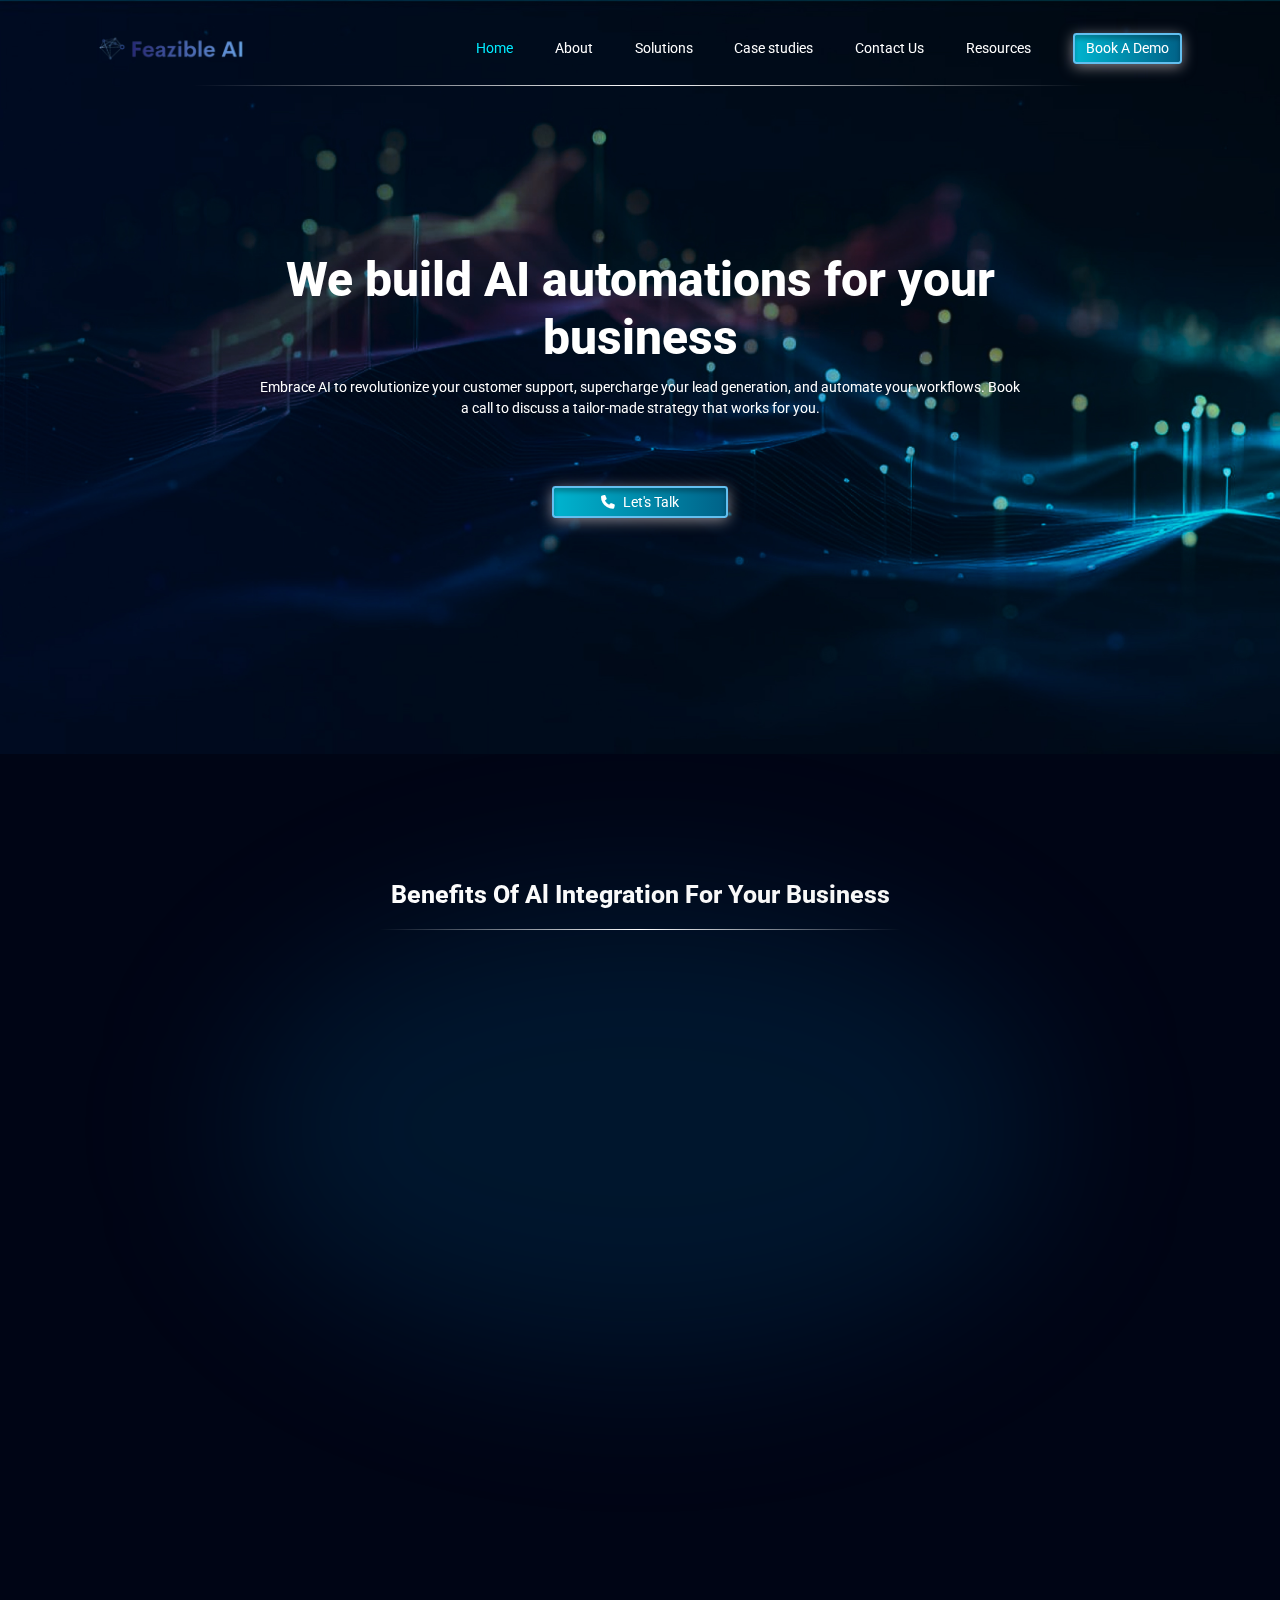
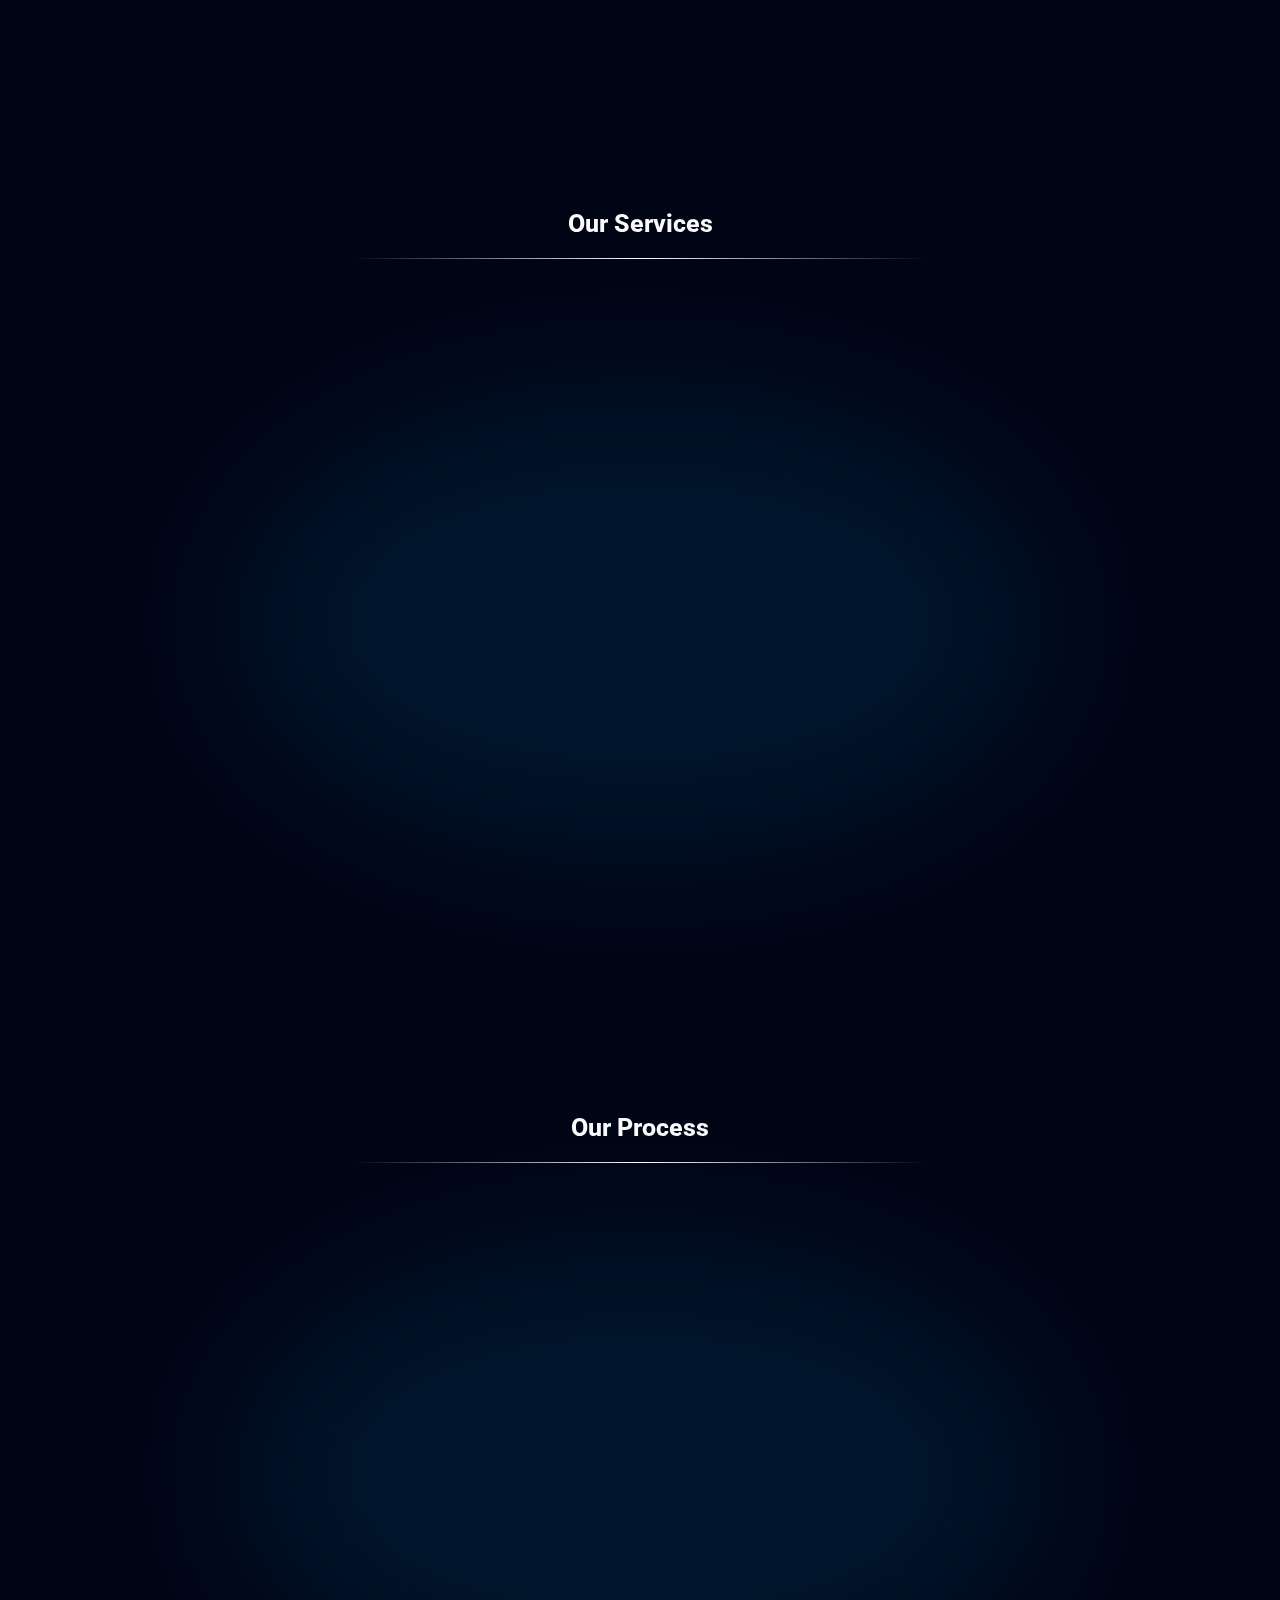
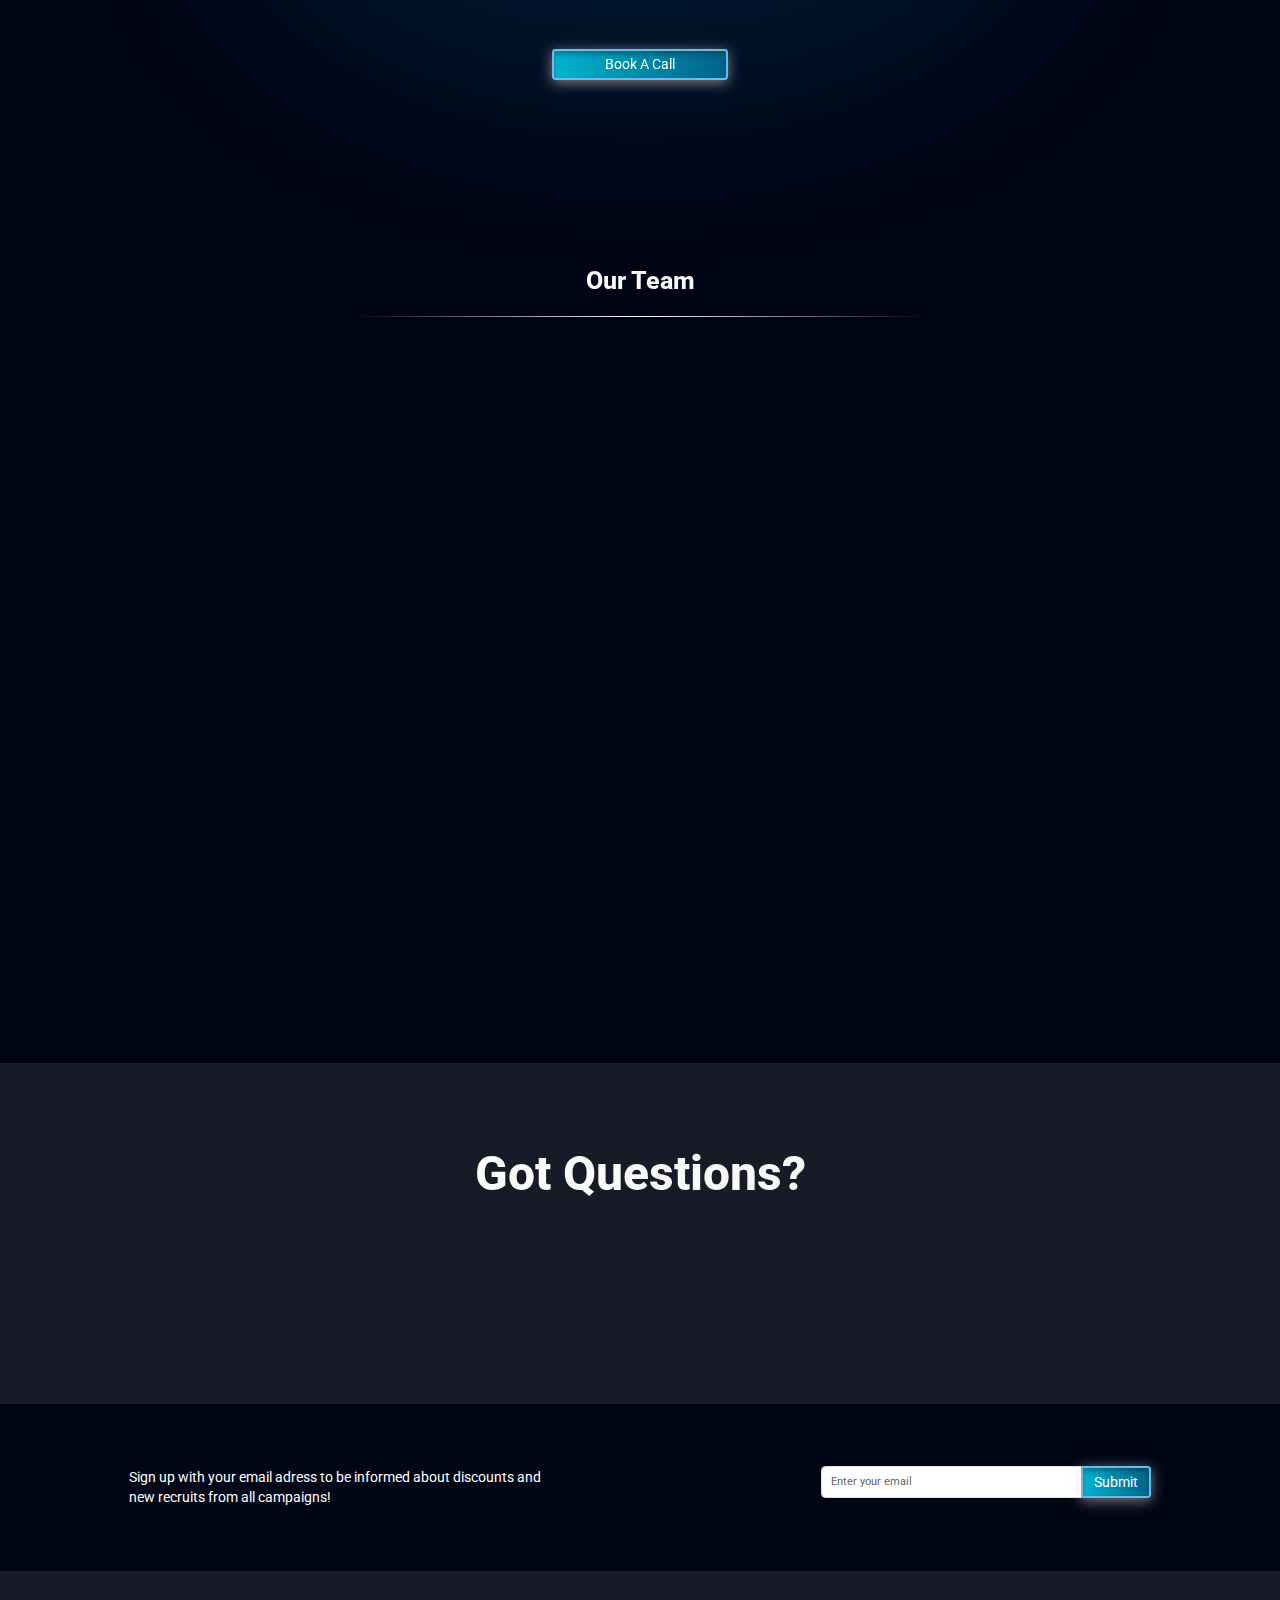
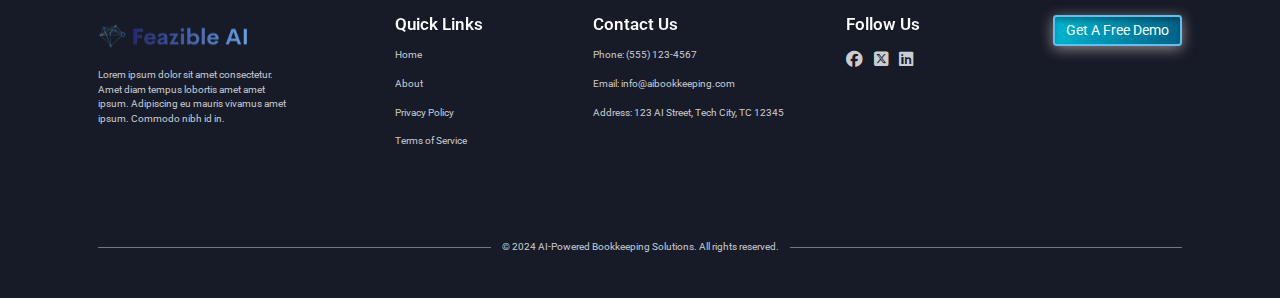
==== commit 7fa5a621: "fully responsive design" ====
--- a/chatbot-4.html
+++ b/chatbot-4.html
@@ -152,7 +152,7 @@
                     <h2 class="section_title title_underline">Our Services</h2>
                     <p class="section_desc text-center px-lg-3" data-aos="fade-up">We support you in discovering and adapting advanced AI technologies, ensuring a smooth transition from initial concept to full implementation and subsequent stages.</p>
                     <div class="row service_list">
-                        <div class="col-lg-4" data-aos="fade-up" data-aos-delay="0">
+                        <div class="col-md-4" data-aos="fade-up" data-aos-delay="0">
                             <div class="service_item">
                                 <div class="service_itemIcon">
                                     <img src="assets/img/chatbot-4/icon-chatbot.png" alt="chatbot">
@@ -171,7 +171,7 @@
                                 </div>
                             </div>
                         </div>
-                        <div class="col-lg-4" data-aos="fade-up" data-aos-delay="100">
+                        <div class="col-md-4" data-aos="fade-up" data-aos-delay="100">
                             <div class="service_item">
                                 <div class="service_itemIcon">
                                     <img src="assets/img/chatbot-4/icon-workflow.png" alt="workflow">
@@ -191,7 +191,7 @@
                                 </div>
                             </div>
                         </div>
-                        <div class="col-lg-4" data-aos="fade-up" data-aos-delay="200">
+                        <div class="col-md-4" data-aos="fade-up" data-aos-delay="200">
                             <div class="service_item">
                                 <div class="service_itemIcon">
                                     <img src="assets/img/chatbot-4/icon-consulting.png" alt="consulting">
@@ -263,8 +263,8 @@
                 <div class="wac_content">
                     <h2 class="section_title title_underline">Our Team</h2>
                     <p class="section_desc text-center px-lg-3" data-aos="fade-up">Your Partners in AI-Driven Transformation</p>
-                    <div class="row g-4 g-xl-5 member_list">
-                        <div class="col-lg-4" data-aos="zoom-out" data-aos-delay="100">
+                    <div class="row g-4 g-xl-5 member_list justify-content-center">
+                        <div class="col-9 col-sm-4" data-aos="zoom-out" data-aos-delay="100">
                             <div class="member_item">
                                 <div class="member_imgBox">
                                     <img class="member_img" src="assets/img/chatbot-4/titas.png" alt="titas">
@@ -280,7 +280,7 @@
                                 </div>
                             </div>
                         </div>
-                        <div class="col-lg-4" data-aos="zoom-in" data-aos-delay="200">
+                        <div class="col-9 col-sm-4" data-aos="zoom-in" data-aos-delay="200">
                             <div class="member_item">
                                 <div class="member_imgBox">
                                     <img class="member_img" src="assets/img/chatbot-4/yarem.png" alt="yarem">
@@ -296,7 +296,7 @@
                                 </div>
                             </div>
                         </div>
-                        <div class="col-lg-4" data-aos="zoom-in" data-aos-delay="300">
+                        <div class="col-9 col-sm-4" data-aos="zoom-in" data-aos-delay="300">
                             <div class="member_item">
                                 <div class="member_imgBox">
                                     <img class="member_img" src="assets/img/chatbot-4/andre.png" alt="andre">
--- a/assets/css/style.css
+++ b/assets/css/style.css
@@ -1631,14 +1631,12 @@
   padding: 0rem;
   text-align: center;
 }
-@media(max-width:1199.98px){
-  .hero_section3{
-    background-size: 90rem;
-  }
+.hero_section3 .hero_title{
+  margin-right: auto;
 }
 @media(max-width:991.98px){
   .hero_section3{
-    background-size: 75.9%;
+    padding: 18rem 0rem 12rem;
   }
 }
 /* ... end hero section ... */
@@ -1683,8 +1681,12 @@
   margin-left: auto;
 }
 .benefit_content{
+  display: -webkit-box;
+  display: -ms-flexbox;
   display: flex;
-  align-items: center;
+  -webkit-box-align: center;
+      -ms-flex-align: center;
+          align-items: center;
   background-color: #0F2238;
   border-radius: 50rem;
   padding: 0.75rem 4rem 0.75rem 15rem;
@@ -1700,7 +1702,9 @@
   background-image: url("../img/chatbot-4/step-bg.svg");
   background-size: contain;
   background-repeat: no-repeat;
-  transform: translateY(-50%);
+  -webkit-transform: translateY(-50%);
+      -ms-transform: translateY(-50%);
+          transform: translateY(-50%);
 }
 .benefit_num{
   color: var(--c_warning);
@@ -1717,8 +1721,11 @@
   top: 50%;
   width: 4rem;
   height: 4rem;
-  transform: translate(-50%,-50%);
-  object-fit: contain;
+  -webkit-transform: translate(-50%,-50%);
+      -ms-transform: translate(-50%,-50%);
+          transform: translate(-50%,-50%);
+  -o-object-fit: contain;
+     object-fit: contain;
 }
 .benefit_icon_2{
   position: absolute;
@@ -1726,11 +1733,16 @@
   top: 110%;
   width: 4rem;
   height: 4rem;
-  transform: translate(-50%,0%);
-  object-fit: contain;
+  -webkit-transform: translate(-50%,0%);
+      -ms-transform: translate(-50%,0%);
+          transform: translate(-50%,0%);
+  -o-object-fit: contain;
+     object-fit: contain;
 }
 .benefit_contentBox{
-  flex-grow: 1;
+  -webkit-box-flex: 1;
+      -ms-flex-positive: 1;
+          flex-grow: 1;
 }
 .benefit_title{
   color: var(--c_primary);
@@ -1738,6 +1750,42 @@
 }
 .benefit_desc:last-of-type{
   margin-bottom: 0rem;
+}
+@media(max-width:767.98px){
+  .benefits_section {
+    padding: 6rem 0rem;
+  }
+  .benefit_item{
+    width: 95%;
+  }
+}
+@media(max-width:575.98px){
+  .benefit_item {
+    width: 100%;
+  }
+  .benefit_item:last-of-type{
+    margin-bottom: 0rem;
+  }
+  .benefit_iconBox {
+    top: 0%;
+    width: 10rem;
+    height: 10rem;
+    -webkit-transform: translateY(-16%);
+        -ms-transform: translateY(-16%);
+            transform: translateY(-16%);
+  }
+  .benefit_icon_2{
+    display: none;
+  }
+  .benefit_num {
+    font-size: var(--fs_24);
+    top: 8%;
+    left: 71%;
+  }
+  .benefit_content {
+    border-radius: 3rem;
+    padding: 10rem 2rem 2rem;
+  }
 }
 /* ... end Benefits of Al Integration for Your Business section ... */
 
@@ -1776,12 +1824,19 @@
 }
 .service_item{
   padding: 9.75rem 3.2rem 4.5rem;
+  background: -webkit-gradient(linear, left top, right top, from(#00B3CE), to(#006288));
+  background: -o-linear-gradient(left, #00B3CE, #006288);
   background: linear-gradient(to right, #00B3CE, #006288);
   
   border-radius: 0.75rem;
   position: relative;
+  display: -webkit-box;
+  display: -ms-flexbox;
   display: flex;
-  flex-direction: column;
+  -webkit-box-orient: vertical;
+  -webkit-box-direction: normal;
+      -ms-flex-direction: column;
+          flex-direction: column;
   min-height: 100%;
 }
 .service_item>*{
@@ -1818,7 +1873,9 @@
   position: absolute;
   top: 50%;
   left: 50%;
-  transform: translate(-50%,-50%);
+  -webkit-transform: translate(-50%,-50%);
+      -ms-transform: translate(-50%,-50%);
+          transform: translate(-50%,-50%);
 }
 .service_title{
   font-size: var(--fs_24);
@@ -1841,6 +1898,28 @@
 }
 .service_item .feature_list{
   margin-bottom: 3.75rem;
+}
+@media(max-width:991.98px){
+  .service_item {
+    padding: 6rem 2rem 3rem;
+  }
+  .service_itemIcon {
+    width: 8rem;
+  }
+}
+@media(max-width:767.98px){
+  .services_section {
+    padding: 5rem 0rem;
+  }
+  .services_section .section_desc {
+    margin-bottom: 5rem;
+  }
+  .service_item {
+    margin-top: 4rem;
+    min-height: -webkit-max-content;
+    min-height: -moz-max-content;
+    min-height: max-content;
+  }
 }
 /* ... end Our Services section ... */
 
@@ -1874,15 +1953,21 @@
   margin-bottom: 6.875rem;
 }
 .ourProcess_list{
+  display: -webkit-box;
+  display: -ms-flexbox;
   display: flex;
   margin-bottom: 6.875rem;
 }
 .ourProcess_item{
-  flex-grow: 1;
+  -webkit-box-flex: 1;
+      -ms-flex-positive: 1;
+          flex-grow: 1;
   position: relative;
 }
 .ourProcess_item:last-of-type{
-  flex-grow: 0;
+  -webkit-box-flex: 0;
+      -ms-flex-positive: 0;
+          flex-grow: 0;
 }
 .ourProcess_item::before{
   content: "";
@@ -1893,7 +1978,11 @@
   left: 11.5rem;
   right: 3.5rem;
   z-index: -1;
-  transform: translateY(-50%);
+  -webkit-transform: translateY(-50%);
+      -ms-transform: translateY(-50%);
+          transform: translateY(-50%);
+  background-image: -webkit-gradient(linear,left top, right top,from(#006288), to(#00B4CF));
+  background-image: -o-linear-gradient(left,#006288, #00B4CF);
   background-image: linear-gradient(to right,#006288, #00B4CF);
 }
 .ourProcess_item:last-of-type::before{
@@ -1909,7 +1998,9 @@
   top: 4rem;
   z-index: -1;
   border-radius: 50%;
-  transform: translateY(-50%);
+  -webkit-transform: translateY(-50%);
+      -ms-transform: translateY(-50%);
+          transform: translateY(-50%);
 }
 .ourProcess_item::after{
   right: 3rem;
@@ -1932,10 +2023,14 @@
   font-weight: 700;
   width: 7.8131rem;
   height: 7.8131rem;
+  background: -webkit-gradient(linear, left top, right top, color-stop(-68.96%, #00ECFF), to(#006288));
+  background: -o-linear-gradient(left, #00ECFF -68.96%, #006288 100%);
   background: linear-gradient(90deg, #00ECFF -68.96%, #006288 100%);
   border: 0.3091rem solid #01AECA;
-  box-shadow: -0.9273rem 0.9273rem 0.6182rem rgba(0, 0, 0, 0.25);
+  -webkit-box-shadow: -0.9273rem 0.9273rem 0.6182rem rgba(0, 0, 0, 0.25);
+          box-shadow: -0.9273rem 0.9273rem 0.6182rem rgba(0, 0, 0, 0.25);
   border-radius: 0.6182rem;
+  display: -ms-grid;
   display: grid;
   place-items: center;
   margin-bottom: 4.375rem;
@@ -1952,10 +2047,45 @@
   right: 0px;
   background-color: var(--bg_white);
   border-radius: 0rem 1rem 1rem 0rem;
-  transform: scale(1.25);
+  -webkit-transform: scale(1.25);
+      -ms-transform: scale(1.25);
+          transform: scale(1.25);
 }
 .ourProcess_content{
   max-width: 19.0625rem;
+}
+@media(max-width:767.98px){
+  .ourProcess_list{
+    -webkit-box-orient: vertical;
+    -webkit-box-direction: normal;
+        -ms-flex-direction: column;
+            flex-direction: column;
+  }
+  .ourProcess_item{
+    margin-bottom: 4rem;
+    display: -webkit-box;
+    display: -ms-flexbox;
+    display: flex;
+  }
+  .ourProcess_item:last-of-type{
+    margin-bottom: 0rem;
+  }
+  .ourProcess_item::before,
+  .ourProcess_item::after,
+  .ourProcess_num::after{
+    content: none;
+  }
+  .ourProcess_num {
+    width: 6rem;
+    min-width: 6rem;
+    height: 5rem;
+    margin-bottom: 0rem;
+    margin-right: 2rem;
+  }
+  .ourProcess_content {
+    max-width: 100%;
+  }
+
 }
 /* ... end Our Process section ... */
 
@@ -1991,7 +2121,8 @@
   width: 100%;
   height: 100%;
   border-radius: 50%;
-  object-fit: cover;
+  -o-object-fit: cover;
+     object-fit: cover;
   background-color: var(--bg_dark);
   border: 1px solid var(--c_primary);
 }
@@ -2020,6 +2151,11 @@
   font-size: var(--fs_70);
   margin-bottom: 1.5rem;
 }
+@media(max-width:991.98px){
+  .member_item {
+    padding: 1.5rem 1.5rem 6rem;
+  }
+}
 /* ... end Got Questions? section ... */
 
 /* ... start subscribe section ... */
@@ -2028,6 +2164,8 @@
   background-color: var(--bg_dark);
 }
 .mw_max{
+  min-width: -webkit-max-content !important;
+  min-width: -moz-max-content !important;
   min-width: max-content !important;
 }
 /* ... end subscribe section ... */
